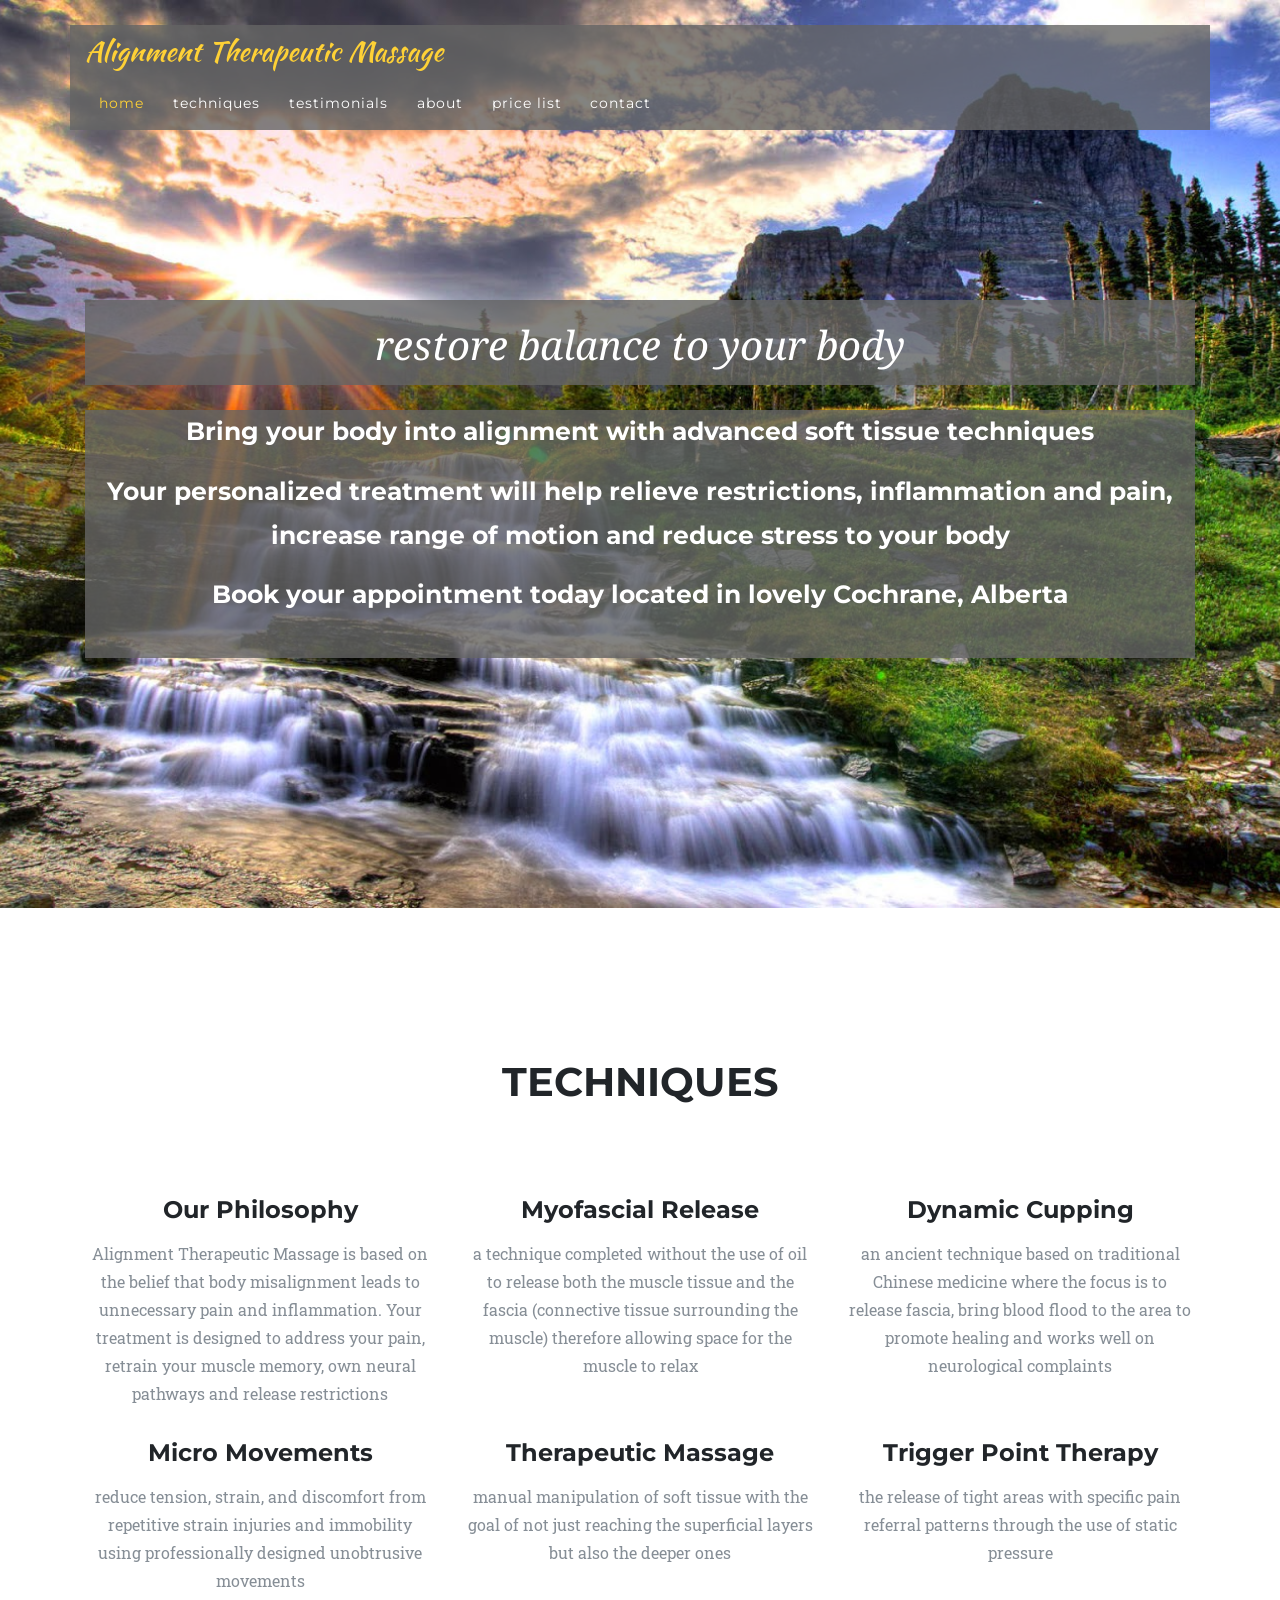
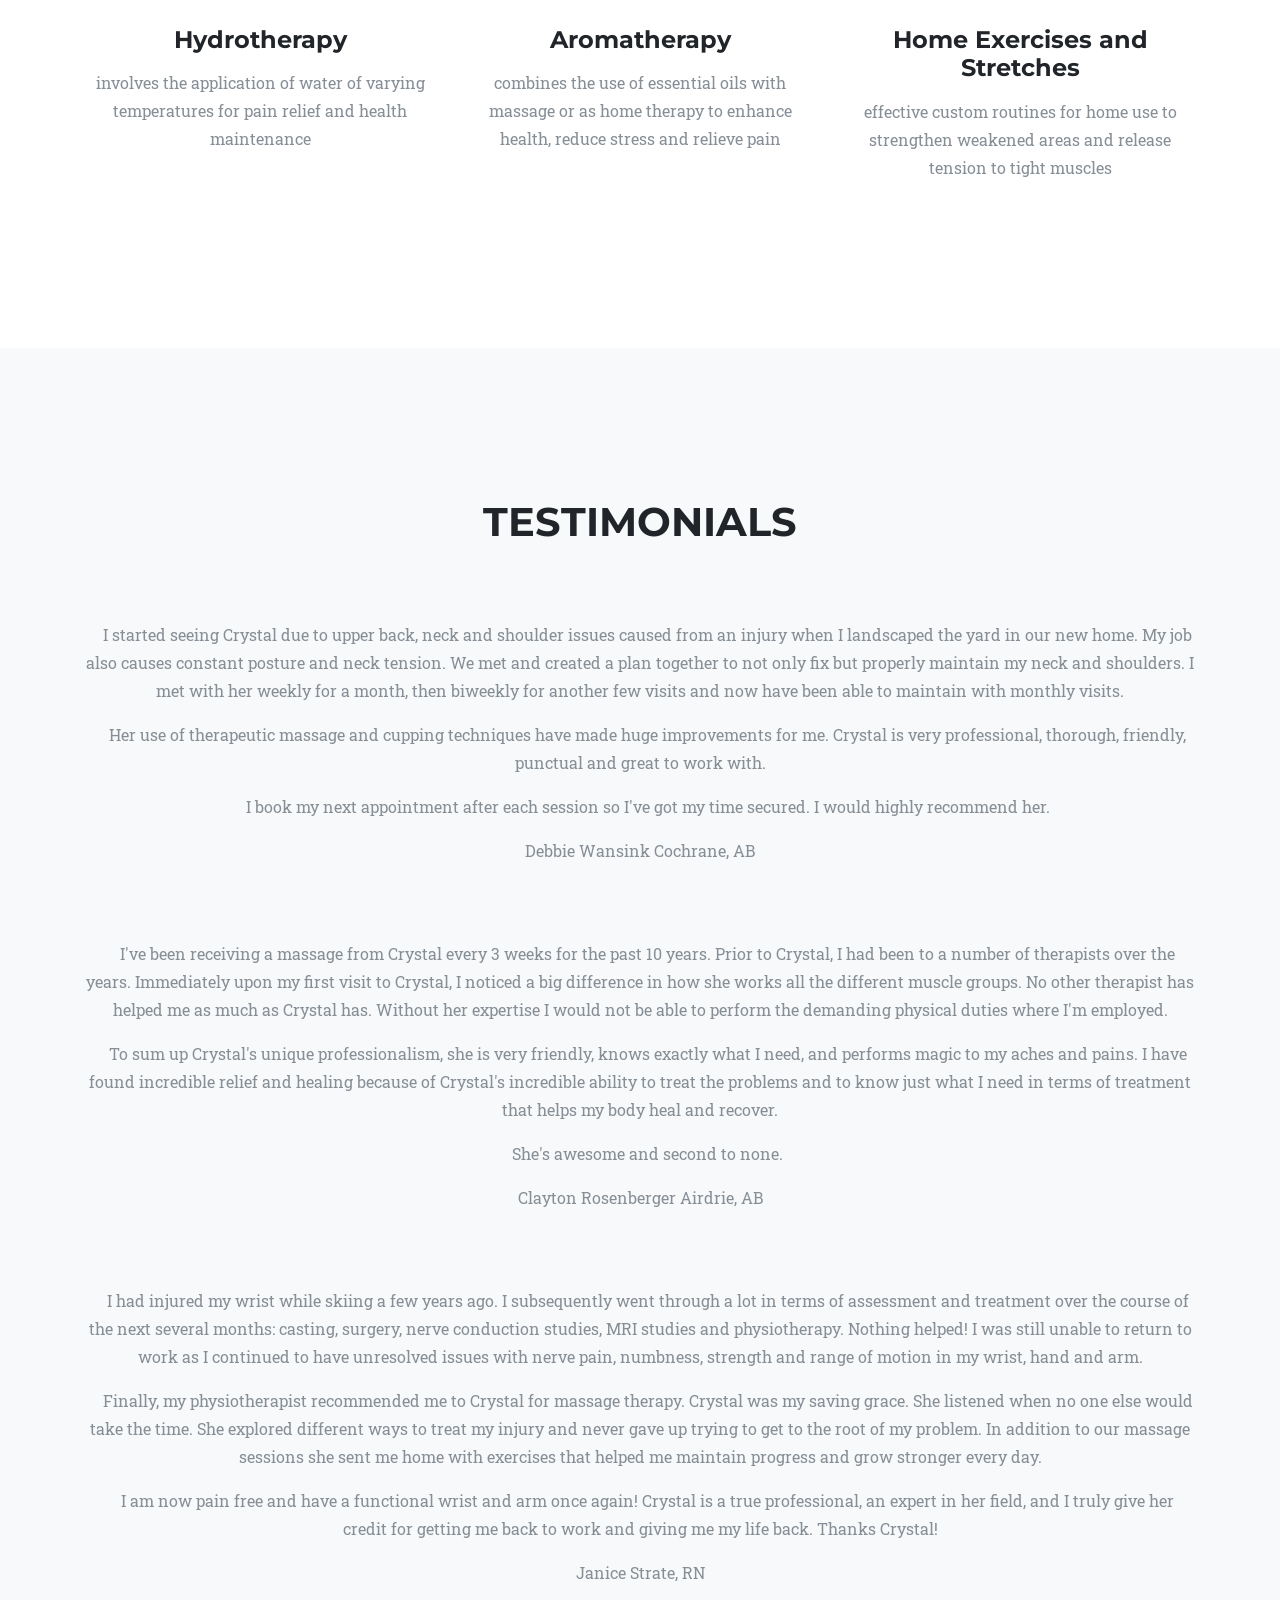
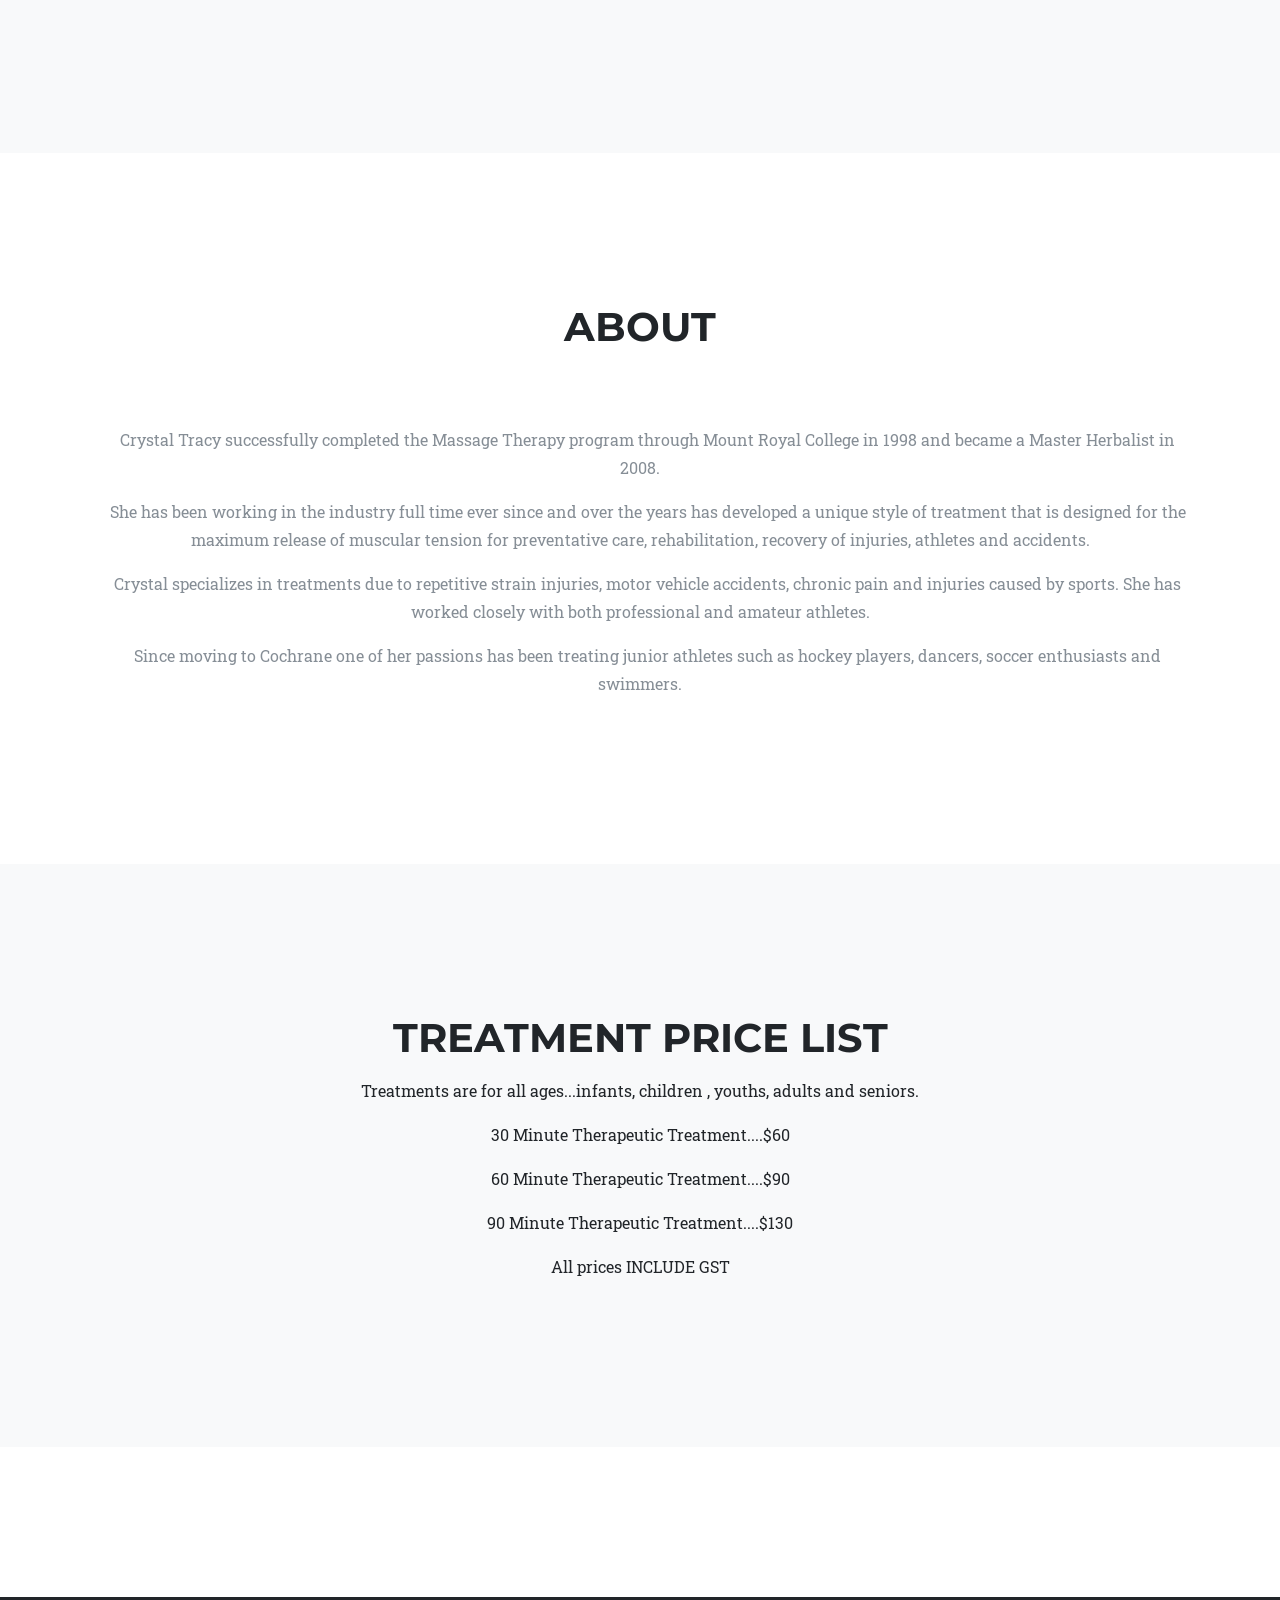
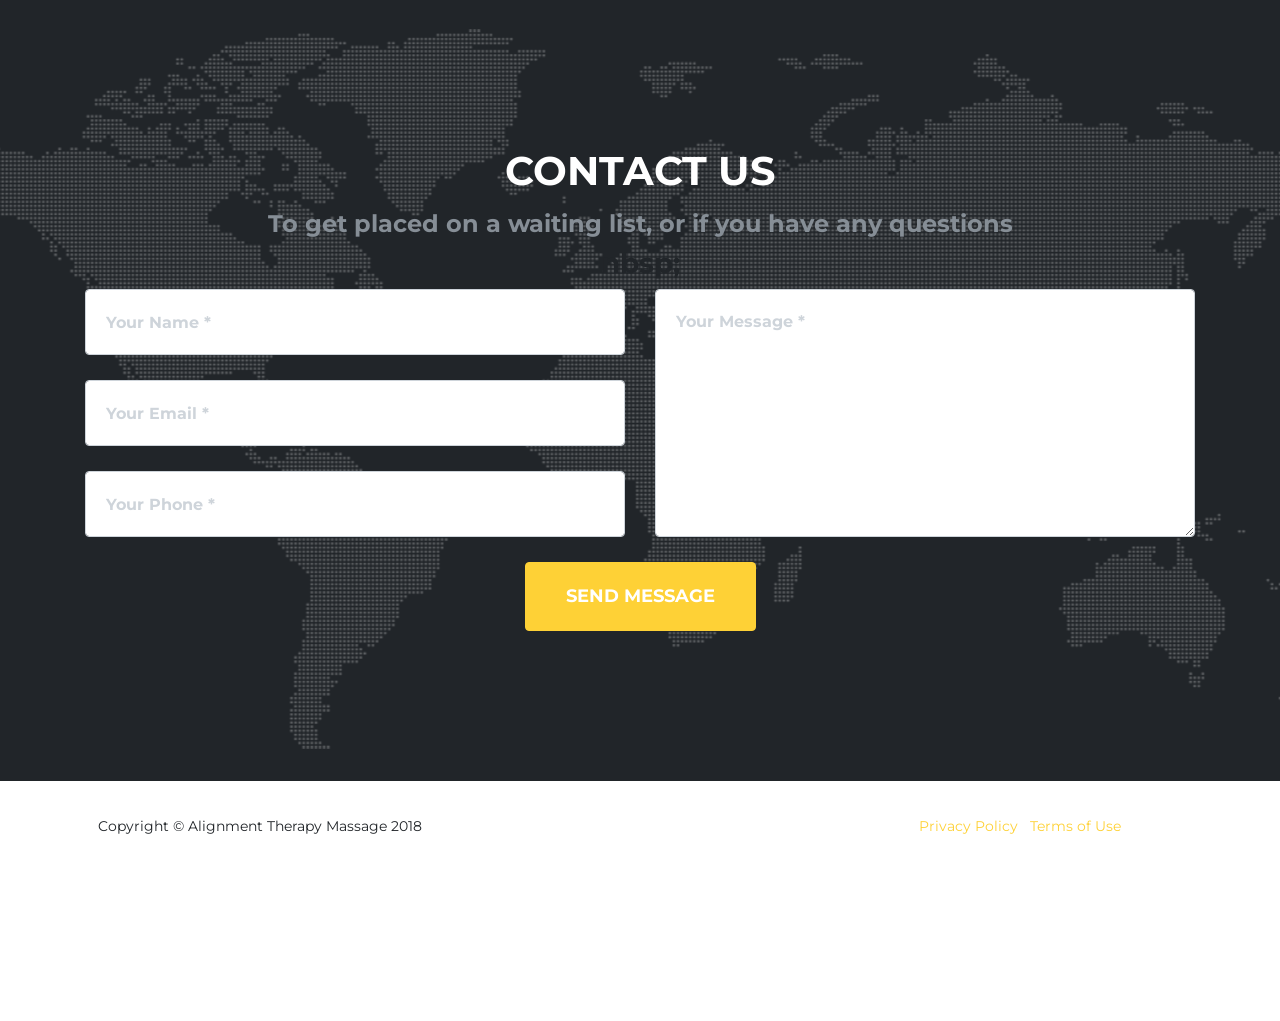
==== index.html @ 101c88b0 "First commit (again)" ====
<!DOCTYPE html>
<html lang="en">
<head><meta http-equiv="Content-Type" content="text/html; charset=us-ascii"><meta name="viewport" content="width=device-width, initial-scale=1, shrink-to-fit=no"><meta name="description" content=""><meta name="author" content="Sean Matthews">
	<title>Alignment Therapy</title>
	<!-- Bootstrap core CSS -->
	<link href="vendor/bootstrap/css/bootstrap.min.css" rel="stylesheet" /><!-- Custom fonts for this template -->
	<link href="vendor/font-awesome/css/font-awesome.min.css" rel="stylesheet" type="text/css" />
	<link href="https://fonts.googleapis.com/css?family=Montserrat:400,700" rel="stylesheet" type="text/css" />
	<link href="https://fonts.googleapis.com/css?family=Kaushan+Script" rel="stylesheet" type="text/css" />
	<link href="https://fonts.googleapis.com/css?family=Droid+Serif:400,700,400italic,700italic" rel="stylesheet" type="text/css" />
	<link href="https://fonts.googleapis.com/css?family=Roboto+Slab:400,100,300,700" rel="stylesheet" type="text/css" /><!-- Custom styles for this template -->
	<link href="css/agency.css" rel="stylesheet" />
</head>
<body id="page-top"><!-- Navigation -->
<nav class="navbar navbar-expand-lg navbar-dark fixed-top" id="mainNav">
<div class="container" style="background: rgba(100,100,100,.8);">
<div class="row">
<div class="col-lg-6 col-sm-12 text-left"><a class="navbar-brand js-scroll-trigger" href="#page-top">Alignment Therapeutic Massage</a><button aria-controls="navbarResponsive" aria-expanded="false" aria-label="Toggle navigation" class="navbar-toggler pull-right" data-target="#navbarResponsive" data-toggle="collapse" type="button"></button></div>

<div class="col-lg-6 col-sm-5 push-right">
 <!--<a class="btn btn-primary btn-l js-scroll-trigger" href="#services" style="margin-top:8px;">Book an Appointment</a>-->
 <script type="text/javascript">
 var host = (('https:' == document.location.protocol) ? 'https://' : 'http://');
 var params = "?size=big&color=black";
 document.write(unescape('%3Cscript src="' + host + 
  'alignmenttherapeuticmassage.clinicsense.com/book_widget/') + params +
  unescape('" type="text/javascript"%3E%3C/script/%3E'));
 </script>
</div>

<div class="col-lg-12 text-left">
<div class="collapse navbar-collapse" id="navbarResponsive">
<ul class="navbar-nav">
	<li class="nav-item"><a class="nav-link js-scroll-trigger" href="#page-top">home</a></li>
	<li class="nav-item"><a class="nav-link js-scroll-trigger" href="#techniques">techniques</a></li>
	<li class="nav-item"><a class="nav-link js-scroll-trigger" href="#testimonials">testimonials</a></li>
	<li class="nav-item"><a class="nav-link js-scroll-trigger" href="#about">about</a></li>
	<li class="nav-item"><a class="nav-link js-scroll-trigger" href="#prices">price list</a></li>
	<li class="nav-item"><a class="nav-link js-scroll-trigger" href="#contact">contact</a></li>
	<!-- <li class="nav-item">
                <a class="btn btn-primary btn-l js-scroll-trigger" href="#services" style="margin-top:8px;">Book an Appointment</a>
              </li> -->
</ul>
</div>
</div>
</div>
</div>
</nav>
<!-- Header -->

<header class="masthead">
<div class="container">
<div class="intro-text">
<div class="intro-lead-in" style="background: rgba(100,100,100,.8); padding-top: 25px; padding-bottom: 20px;">restore balance to your body</div>

<div class="intro-heading" style="background: rgba(100,100,100,.8); padding-bottom: 25px;">
<p>Bring your body into alignment with advanced soft tissue techniques</p>

<p>Your personalized treatment will help relieve restrictions, inflammation and pain, increase range of motion and reduce stress to your body</p>

<p>Book your appointment today located in lovely Cochrane, Alberta</p>
</div>
</div>
</div>
</header>
<!-- Services -->

<section id="techniques">
<div class="container">
<div class="row">
<div class="col-lg-12 text-center">
<h2 class="section-heading text-uppercase">Techniques</h2>

<h3 class="section-subheading text-muted"></h3>
</div>
</div>

<div class="row text-center">
<div class="col-md-4">
<h4 class="service-heading">Our Philosophy</h4>

<p class="text-muted service-body">Alignment Therapeutic Massage is based on the belief that body misalignment leads to unnecessary pain and inflammation. Your treatment is designed to address your pain, retrain your muscle memory, own neural pathways and release restrictions</p>
</div>

<div class="col-md-4">
<h4 class="service-heading">Myofascial Release</h4>

<p class="text-muted service-body">a technique completed without the use of oil to release both the muscle tissue and the fascia (connective tissue surrounding the muscle) therefore allowing space for the muscle to relax</p>
</div>

<div class="col-md-4">
<h4 class="service-heading">Dynamic Cupping</h4>

<p class="text-muted service-body">an ancient technique based on traditional Chinese medicine where the focus is to release fascia, bring blood flood to the area to promote healing and works well on neurological complaints</p>
</div>

<div class="col-md-4">
<h4 class="service-heading">Micro Movements</h4>

<p class="text-muted service-body">reduce tension, strain, and discomfort from repetitive strain injuries and immobility using professionally designed unobtrusive movements</p>
</div>

<div class="col-md-4">
<h4 class="service-heading">Therapeutic Massage</h4>

<p class="text-muted service-body">manual manipulation of soft tissue with the goal of not just reaching the superficial layers but also the deeper ones</p>
</div>

<div class="col-md-4">
<h4 class="service-heading">Trigger Point Therapy</h4>

<p class="text-muted service-body">the release of tight areas with specific pain referral patterns through the use of static pressure</p>
</div>

<div class="col-md-4">
<h4 class="service-heading">Hydrotherapy</h4>

<p class="text-muted service-body">involves the application of water of varying temperatures for pain relief and health maintenance</p>
</div>

<div class="col-md-4">
<h4 class="service-heading">Aromatherapy</h4>

<p class="text-muted service-body">combines the use of essential oils with massage or as home therapy to enhance health, reduce stress and relieve pain</p>
</div>

<div class="col-md-4">
<h4 class="service-heading">Home Exercises and Stretches</h4>

<p class="text-muted service-body">effective custom routines for home use to strengthen weakened areas and release tension to tight muscles</p>
</div>
</div>
</div>
</section>
<!-- Testimonial -->

<section class="bg-light" id="testimonials">
<div class="container">
<div class="row">
<div class="col-lg-12 text-center">
<h2 class="section-heading text-uppercase">Testimonials</h2>

<h3 class="section-subheading text-muted text-left"></h3>

<p class="text-muted" style="text-indent: 15px;">I started seeing Crystal due to upper back, neck and shoulder issues caused from an injury when I landscaped the yard in our new home. My job also causes constant posture and neck tension. We met and created a plan together to not only fix but properly maintain my neck and shoulders. I met with her weekly for a month, then biweekly for another few visits and now have been able to maintain with monthly visits.</p>

<p class="text-muted" style="text-indent: 15px;">Her use of therapeutic massage and cupping techniques have made huge improvements for me. Crystal is very professional, thorough, friendly, punctual and great to work with.</p>

<p class="text-muted" style="text-indent: 15px;">I book my next appointment after each session so I&#39;ve got my time secured. I would highly recommend her.</p>

<p class="text-muted">Debbie Wansink Cochrane, AB</p>

<h3 class="section-subheading text-muted text-left"></h3>

<p class="text-muted" style="text-indent: 15px;">I&#39;ve been receiving a massage from Crystal every 3 weeks for the past 10 years. Prior to Crystal, I had been to a number of therapists over the years. Immediately upon my first visit to Crystal, I noticed a big difference in how she works all the different muscle groups. No other therapist has helped me as much as Crystal has. Without her expertise I would not be able to perform the demanding physical duties where I&#39;m employed.</p>

<p class="text-muted" style="text-indent: 15px;">To sum up Crystal&#39;s unique professionalism, she is very friendly, knows exactly what I need, and performs magic to my aches and pains. I have found incredible relief and healing because of Crystal&#39;s incredible ability to treat the problems and to know just what I need in terms of treatment that helps my body heal and recover.</p>

<p class="text-muted" style="text-indent: 15px;">She&#39;s awesome and second to none.</p>

<p class="text-muted">Clayton Rosenberger Airdrie, AB</p>

<h3 class="section-subheading text-muted text-left"></h3>

<p class="text-muted" style="text-indent: 15px;">I had injured my wrist while skiing a few years ago. I subsequently went through a lot in terms of assessment and treatment over the course of the next several months: casting, surgery, nerve conduction studies, MRI studies and physiotherapy. Nothing helped! I was still unable to return to work as I continued to have unresolved issues with nerve pain, numbness, strength and range of motion in my wrist, hand and arm.</p>

<p class="text-muted" style="text-indent: 15px;">Finally, my physiotherapist recommended me to Crystal for massage therapy. Crystal was my saving grace. She listened when no one else would take the time. She explored different ways to treat my injury and never gave up trying to get to the root of my problem. In addition to our massage sessions she sent me home with exercises that helped me maintain progress and grow stronger every day.</p>

<p class="text-muted" style="text-indent: 15px;">I am now pain free and have a functional wrist and arm once again! Crystal is a true professional, an expert in her field, and I truly give her credit for getting me back to work and giving me my life back. Thanks Crystal!</p>

<p class="text-muted">Janice Strate, RN</p>
</div>
</div>
<!-- <div class="row">
        <div class="col-md-4 col-sm-6 portfolio-item">
          <a class="portfolio-link" data-toggle="modal" href="#portfolioModal1">
            <div class="portfolio-hover">
              <div class="portfolio-hover-content">
                <i class="fa fa-plus fa-3x"></i>
              </div>
            </div>
            <img class="img-fluid" src="img/portfolio/01-thumbnail.jpg" alt="">
          </a>
          <div class="portfolio-caption">
            <h4>Threads</h4>
            <p class="text-muted">Illustration</p>
          </div>
        </div>
      </div> --></div>
</section>
<!-- About -->

<section id="about">
<div class="container">
<div class="row">
<div class="col-lg-12 text-center">
<h2 class="section-heading text-uppercase">About</h2>

<h3 class="section-subheading text-muted text-left"></h3>

<p class="text-muted" style="text-indent: 15px;">Crystal Tracy successfully completed the Massage Therapy program through Mount Royal College in 1998 and became a Master Herbalist in 2008.</p>

<p class="text-muted" style="text-indent: 15px;">She has been working in the industry full time ever since and over the years has developed a unique style of treatment that is designed for the maximum release of muscular tension for preventative care, rehabilitation, recovery of injuries, athletes and accidents.</p>

<p class="text-muted" style="text-indent: 15px;">Crystal specializes in treatments due to repetitive strain injuries, motor vehicle accidents, chronic pain and injuries caused by sports. She has worked closely with both professional and amateur athletes.</p>

<p class="text-muted" style="text-indent: 15px;">Since moving to Cochrane one of her passions has been treating junior athletes such as hockey players, dancers, soccer enthusiasts and swimmers.</p>
</div>
</div>
</div>
</section>
<!-- Prices -->

<section class="bg-light" id="prices">
<div class="container">
<div class="row">
<div class="col-lg-12 text-center">
<h2 class="section-heading text-uppercase">Treatment Price List</h2>

<h4 class="section-subheading"></h4>

<p>Treatments are for all ages...infants, children , youths, adults and seniors.</p>

<h3 class="section-subheading text-muted" style="padding-bottom: 0; margin-bottom: 0;"></h3>

<p>30 Minute Therapeutic Treatment....$60</p>

<p>60 Minute Therapeutic Treatment....$90</p>

<p>90 Minute Therapeutic Treatment....$130</p>

<p>All prices INCLUDE GST</p>
</div>
</div>
</div>
</section>
<!-- create a little whitespace -->

<section><!-- Contact -->
<section id="contact">
<div class="container">
<div class="row">
<div class="col-lg-12 text-center">
<h2 class="section-heading text-uppercase">Contact Us</h2>

<h4 class="section-subheading text-muted">To get placed on a waiting list, or if you have any questions</h4>

<h3>nbsp;</h3>
</div>
</div>

<div class="row">
<div class="col-lg-12">
<form id="contactForm" name="sentMessage" novalidate="">
<div class="row">
<div class="col-md-6">
<div class="form-group"><input class="form-control" data-validation-required-message="Please enter your name." id="name" placeholder="Your Name *" required="" type="text" />
<p class="help-block text-danger"></p>
</div>

<div class="form-group"><input class="form-control" data-validation-required-message="Please enter your email address." id="email" placeholder="Your Email *" required="" type="email" />
<p class="help-block text-danger"></p>
</div>

<div class="form-group"><input class="form-control" data-validation-required-message="Please enter your phone number." id="phone" placeholder="Your Phone *" required="" type="tel" />
<p class="help-block text-danger"></p>
</div>
</div>

<div class="col-md-6">
<div class="form-group"><textarea class="form-control" data-validation-required-message="Please enter a message." id="message" placeholder="Your Message *" required=""></textarea>

<p class="help-block text-danger"></p>
</div>
</div>

<div class="clearfix"></div>

<div class="col-lg-12 text-center">
<div id="success"></div>
<button class="btn btn-primary btn-xl text-uppercase" id="sendMessageButton" type="submit">Send Message</button></div>
</div>
</form>
</div>
</div>
</div>
</section>
<!-- Footer -->

<footer>
<div class="container">
<div class="row">
<div class="col-md-4"><span class="copyright">Copyright &copy; Alignment Therapy Massage 2018</span></div>

<div class="col-md-4">
<ul class="list-inline social-buttons">
	<li class="list-inline-item"></li>
	<li class="list-inline-item"></li>
	<li class="list-inline-item"></li>
</ul>
</div>

<div class="col-md-4">
<ul class="list-inline quicklinks">
	<li class="list-inline-item"><a href="#">Privacy Policy</a></li>
	<li class="list-inline-item"><a href="#">Terms of Use</a></li>
</ul>
</div>
</div>
</div>
</footer>
<!-- Bootstrap core JavaScript --><script src="vendor/jquery/jquery.min.js"></script><script src="vendor/bootstrap/js/bootstrap.bundle.min.js"></script><!-- Plugin JavaScript --><script src="vendor/jquery-easing/jquery.easing.min.js"></script><!-- Contact form JavaScript --><script src="js/jqBootstrapValidation.js"></script><script src="js/contact_me.js"></script><!-- Custom scripts for this template --><script src="js/agency.min.js"></script></section>
</body>
</html>
---- css/agency.css ----
/*!
 * Start Bootstrap - Agency v4.0.0-beta.2 (https://startbootstrap.com/template-overviews/agency)
 * Copyright 2013-2018 Start Bootstrap
 * Licensed under MIT (https://github.com/BlackrockDigital/startbootstrap-agency/blob/master/LICENSE)
 */
body {
  overflow-x: hidden;
  font-family: 'Roboto Slab', 'Helvetica Neue', Helvetica, Arial, sans-serif; }

p {
  line-height: 1.75; }

a {
  color: #fed136; }
  a:hover {
    color: #fec503; }

.text-primary {
  color: #fed136 !important; }

h1,
h2,
h3,
h4,
h5,
h6 {
  font-weight: 700;
  font-family: 'Montserrat', 'Helvetica Neue', Helvetica, Arial, sans-serif; }

section {
  padding: 100px 0; }
  section h2.section-heading {
    font-size: 40px;
    margin-top: 0;
    margin-bottom: 15px; }
  section h3.section-subheading {
    font-size: 16px;
    font-weight: 400;
    font-style: italic;
    margin-bottom: 75px;
    text-transform: none;
    font-family: 'Droid Serif', 'Helvetica Neue', Helvetica, Arial, sans-serif; }

@media (min-width: 768px) {
  section {
    padding: 150px 0; } }

.btn {
  font-family: 'Montserrat', 'Helvetica Neue', Helvetica, Arial, sans-serif;
  font-weight: 700; }

.btn-xl {
  font-size: 18px;
  padding: 20px 40px; }

.btn-primary {
  background-color: #fed136;
  border-color: #fed136; }
  .btn-primary:active, .btn-primary:focus, .btn-primary:hover {
    background-color: #fec810 !important;
    border-color: #fec810 !important;
    color: white; }
  .btn-primary:active, .btn-primary:focus {
    box-shadow: 0 0 0 0.2rem rgba(254, 209, 55, 0.5) !important; }

::-moz-selection {
  background: #fed136;
  text-shadow: none; }

::selection {
  background: #fed136;
  text-shadow: none; }

img::selection {
  background: transparent; }

img::-moz-selection {
  background: transparent; }

body {
  -webkit-tap-highlight-color: #fed136; }

#mainNav {
  background-color: #212529; }
  #mainNav .navbar-toggler {
    font-size: 12px;
    right: 0;
    padding: 13px;
    text-transform: uppercase;
    color: white;
    border: 0;
    background-color: #fed136;
    font-family: 'Montserrat', 'Helvetica Neue', Helvetica, Arial, sans-serif; }
  #mainNav .navbar-brand {
    color: #fed136;
    font-family: 'Kaushan Script', 'Helvetica Neue', Helvetica, Arial, cursive; }
    #mainNav .navbar-brand.active, #mainNav .navbar-brand:active, #mainNav .navbar-brand:focus, #mainNav .navbar-brand:hover {
      color: #fec503; }
  #mainNav .navbar-nav .nav-item .nav-link {
    font-size: 90%;
    font-weight: 400;
    padding: 0.75em 0;
    letter-spacing: 1px;
    color: white;
    font-family: 'Montserrat', 'Helvetica Neue', Helvetica, Arial, sans-serif; }
    #mainNav .navbar-nav .nav-item .nav-link.active, #mainNav .navbar-nav .nav-item .nav-link:hover {
      color: #fed136; }

@media (min-width: 992px) {
  #mainNav {
    padding-top: 25px;
    padding-bottom: 25px;
    -webkit-transition: padding-top 0.3s, padding-bottom 0.3s;
    -moz-transition: padding-top 0.3s, padding-bottom 0.3s;
    transition: padding-top 0.3s, padding-bottom 0.3s;
    border: none;
    background-color: transparent; }
    #mainNav .navbar-brand {
      font-size: 1.75em;
      -webkit-transition: all 0.3s;
      -moz-transition: all 0.3s;
      transition: all 0.3s; }
    #mainNav .navbar-nav .nav-item .nav-link {
      padding: 1.1em 1em !important; }
    #mainNav.navbar-shrink {
      padding-top: 0;
      padding-bottom: 0;
      background-color: #212529; }
      #mainNav.navbar-shrink .navbar-brand {
        font-size: 1.25em;
        padding: 12px 0; } }

header.masthead {
  text-align: center;
  color: white;
  background-image: url("../img/header-bg.jpg");
  background-repeat: no-repeat;
  background-attachment: scroll;
  background-position: center center;
  -webkit-background-size: cover;
  -moz-background-size: cover;
  -o-background-size: cover;
  background-size: cover; }
  header.masthead .intro-text {
    padding-top: 150px;
    padding-bottom: 100px; }
    header.masthead .intro-text .intro-lead-in {
      font-size: 30px;
      font-style: italic;
      line-height: 30px;
      margin-bottom: 25px;
      font-family: 'Droid Serif', 'Helvetica Neue', Helvetica, Arial, sans-serif; }
    header.masthead .intro-text .intro-heading {
      font-size: 25px;
      font-weight: 700;
      line-height: 25px;
      margin-bottom: 25px;
      font-family: 'Montserrat', 'Helvetica Neue', Helvetica, Arial, sans-serif; }

@media (min-width: 768px) {
  header.masthead .intro-text {
    padding-top: 300px;
    padding-bottom: 200px; }
    header.masthead .intro-text .intro-lead-in {
      font-size: 40px;
      font-style: italic;
      line-height: 40px;
      margin-bottom: 25px;
      font-family: 'Droid Serif', 'Helvetica Neue', Helvetica, Arial, sans-serif; }
    header.masthead .intro-text .intro-heading {
      font-size: 25px;
      font-weight: 700;
      line-height: 25px;
      margin-bottom: 50px;
      font-family: 'Montserrat', 'Helvetica Neue', Helvetica, Arial, sans-serif; } }

.service-heading {
  margin: 15px 0;
  text-transform: none; }

#portfolio .portfolio-item {
  right: 0;
  margin: 0 0 15px; }
  #portfolio .portfolio-item .portfolio-link {
    position: relative;
    display: block;
    max-width: 400px;
    margin: 0 auto;
    cursor: pointer; }
    #portfolio .portfolio-item .portfolio-link .portfolio-hover {
      position: absolute;
      width: 100%;
      height: 100%;
      -webkit-transition: all ease 0.5s;
      -moz-transition: all ease 0.5s;
      transition: all ease 0.5s;
      opacity: 0;
      background: rgba(254, 209, 54, 0.9); }
      #portfolio .portfolio-item .portfolio-link .portfolio-hover:hover {
        opacity: 1; }
      #portfolio .portfolio-item .portfolio-link .portfolio-hover .portfolio-hover-content {
        font-size: 20px;
        position: absolute;
        top: 50%;
        width: 100%;
        height: 20px;
        margin-top: -12px;
        text-align: center;
        color: white; }
        #portfolio .portfolio-item .portfolio-link .portfolio-hover .portfolio-hover-content i {
          margin-top: -12px; }
        #portfolio .portfolio-item .portfolio-link .portfolio-hover .portfolio-hover-content h3,
        #portfolio .portfolio-item .portfolio-link .portfolio-hover .portfolio-hover-content h4 {
          margin: 0; }
  #portfolio .portfolio-item .portfolio-caption {
    max-width: 400px;
    margin: 0 auto;
    padding: 25px;
    text-align: center;
    background-color: #fff; }
    #portfolio .portfolio-item .portfolio-caption h4 {
      margin: 0;
      text-transform: none; }
    #portfolio .portfolio-item .portfolio-caption p {
      font-size: 16px;
      font-style: italic;
      margin: 0;
      font-family: 'Droid Serif', 'Helvetica Neue', Helvetica, Arial, sans-serif; }

#portfolio * {
  z-index: 2; }

@media (min-width: 767px) {
  #portfolio .portfolio-item {
    margin: 0 0 30px; } }

.portfolio-modal {
  padding-right: 0px !important; }
  .portfolio-modal .modal-dialog {
    margin: 1rem;
    max-width: 100vw; }
  .portfolio-modal .modal-content {
    padding: 100px 0;
    text-align: center; }
    .portfolio-modal .modal-content h2 {
      font-size: 3em;
      margin-bottom: 15px; }
    .portfolio-modal .modal-content p {
      margin-bottom: 30px; }
    .portfolio-modal .modal-content p.item-intro {
      font-size: 16px;
      font-style: italic;
      margin: 20px 0 30px;
      font-family: 'Droid Serif', 'Helvetica Neue', Helvetica, Arial, sans-serif; }
    .portfolio-modal .modal-content ul.list-inline {
      margin-top: 0;
      margin-bottom: 30px; }
    .portfolio-modal .modal-content img {
      margin-bottom: 30px; }
    .portfolio-modal .modal-content button {
      cursor: pointer; }
  .portfolio-modal .close-modal {
    position: absolute;
    top: 25px;
    right: 25px;
    width: 75px;
    height: 75px;
    cursor: pointer;
    background-color: transparent; }
    .portfolio-modal .close-modal:hover {
      opacity: 0.3; }
    .portfolio-modal .close-modal .lr {
      /* Safari and Chrome */
      z-index: 1051;
      width: 1px;
      height: 75px;
      margin-left: 35px;
      /* IE 9 */
      -webkit-transform: rotate(45deg);
      -ms-transform: rotate(45deg);
      transform: rotate(45deg);
      background-color: #212529; }
      .portfolio-modal .close-modal .lr .rl {
        /* Safari and Chrome */
        z-index: 1052;
        width: 1px;
        height: 75px;
        /* IE 9 */
        -webkit-transform: rotate(90deg);
        -ms-transform: rotate(90deg);
        transform: rotate(90deg);
        background-color: #212529; }

.timeline {
  position: relative;
  padding: 0;
  list-style: none; }
  .timeline:before {
    position: absolute;
    top: 0;
    bottom: 0;
    left: 40px;
    width: 2px;
    margin-left: -1.5px;
    content: '';
    background-color: #e9ecef; }
  .timeline > li {
    position: relative;
    min-height: 50px;
    margin-bottom: 50px; }
    .timeline > li:after, .timeline > li:before {
      display: table;
      content: ' '; }
    .timeline > li:after {
      clear: both; }
    .timeline > li .timeline-panel {
      position: relative;
      float: right;
      width: 100%;
      padding: 0 20px 0 100px;
      text-align: left; }
      .timeline > li .timeline-panel:before {
        right: auto;
        left: -15px;
        border-right-width: 15px;
        border-left-width: 0; }
      .timeline > li .timeline-panel:after {
        right: auto;
        left: -14px;
        border-right-width: 14px;
        border-left-width: 0; }
    .timeline > li .timeline-image {
      position: absolute;
      z-index: 100;
      left: 0;
      width: 80px;
      height: 80px;
      margin-left: 0;
      text-align: center;
      color: white;
      border: 7px solid #e9ecef;
      border-radius: 100%;
      background-color: #fed136; }
      .timeline > li .timeline-image h4 {
        font-size: 10px;
        line-height: 14px;
        margin-top: 12px; }
    .timeline > li.timeline-inverted > .timeline-panel {
      float: right;
      padding: 0 20px 0 100px;
      text-align: left; }
      .timeline > li.timeline-inverted > .timeline-panel:before {
        right: auto;
        left: -15px;
        border-right-width: 15px;
        border-left-width: 0; }
      .timeline > li.timeline-inverted > .timeline-panel:after {
        right: auto;
        left: -14px;
        border-right-width: 14px;
        border-left-width: 0; }
    .timeline > li:last-child {
      margin-bottom: 0; }
  .timeline .timeline-heading h4 {
    margin-top: 0;
    color: inherit; }
    .timeline .timeline-heading h4.subheading {
      text-transform: none; }
  .timeline .timeline-body > ul,
  .timeline .timeline-body > p {
    margin-bottom: 0; }

@media (min-width: 768px) {
  .timeline:before {
    left: 50%; }
  .timeline > li {
    min-height: 100px;
    margin-bottom: 100px; }
    .timeline > li .timeline-panel {
      float: left;
      width: 41%;
      padding: 0 20px 20px 30px;
      text-align: right; }
    .timeline > li .timeline-image {
      left: 50%;
      width: 100px;
      height: 100px;
      margin-left: -50px; }
      .timeline > li .timeline-image h4 {
        font-size: 13px;
        line-height: 18px;
        margin-top: 16px; }
    .timeline > li.timeline-inverted > .timeline-panel {
      float: right;
      padding: 0 30px 20px 20px;
      text-align: left; } }

@media (min-width: 992px) {
  .timeline > li {
    min-height: 150px; }
    .timeline > li .timeline-panel {
      padding: 0 20px 20px; }
    .timeline > li .timeline-image {
      width: 150px;
      height: 150px;
      margin-left: -75px; }
      .timeline > li .timeline-image h4 {
        font-size: 18px;
        line-height: 26px;
        margin-top: 30px; }
    .timeline > li.timeline-inverted > .timeline-panel {
      padding: 0 20px 20px; } }

@media (min-width: 1200px) {
  .timeline > li {
    min-height: 170px; }
    .timeline > li .timeline-panel {
      padding: 0 20px 20px 100px; }
    .timeline > li .timeline-image {
      width: 170px;
      height: 170px;
      margin-left: -85px; }
      .timeline > li .timeline-image h4 {
        margin-top: 40px; }
    .timeline > li.timeline-inverted > .timeline-panel {
      padding: 0 100px 20px 20px; } }

.team-member {
  margin-bottom: 50px;
  text-align: center; }
  .team-member img {
    width: 225px;
    height: 225px;
    border: 7px solid #fff; }
  .team-member h4 {
    margin-top: 25px;
    margin-bottom: 0;
    text-transform: none; }
  .team-member p {
    margin-top: 0; }

section#contact {
  background-color: #212529;
  background-image: url("../img/map-image.png");
  background-repeat: no-repeat;
  background-position: center; }
  section#contact .section-heading {
    color: #fff; }
  section#contact .form-group {
    margin-bottom: 25px; }
    section#contact .form-group input,
    section#contact .form-group textarea {
      padding: 20px; }
    section#contact .form-group input.form-control {
      height: auto; }
    section#contact .form-group textarea.form-control {
      height: 248px; }
  section#contact .form-control:focus {
    border-color: #fed136;
    box-shadow: none; }
  section#contact ::-webkit-input-placeholder {
    font-weight: 700;
    color: #ced4da;
    font-family: 'Montserrat', 'Helvetica Neue', Helvetica, Arial, sans-serif; }
  section#contact :-moz-placeholder {
    font-weight: 700;
    color: #ced4da;
    /* Firefox 18- */
    font-family: 'Montserrat', 'Helvetica Neue', Helvetica, Arial, sans-serif; }
  section#contact ::-moz-placeholder {
    font-weight: 700;
    color: #ced4da;
    /* Firefox 19+ */
    font-family: 'Montserrat', 'Helvetica Neue', Helvetica, Arial, sans-serif; }
  section#contact :-ms-input-placeholder {
    font-weight: 700;
    color: #ced4da;
    font-family: 'Montserrat', 'Helvetica Neue', Helvetica, Arial, sans-serif; }

footer {
  padding: 25px 0;
  text-align: center; }
  footer span.copyright {
    font-size: 90%;
    line-height: 40px;
    text-transform: none;
    font-family: 'Montserrat', 'Helvetica Neue', Helvetica, Arial, sans-serif; }
  footer ul.quicklinks {
    font-size: 90%;
    line-height: 40px;
    margin-bottom: 0;
    text-transform: none;
    font-family: 'Montserrat', 'Helvetica Neue', Helvetica, Arial, sans-serif; }

ul.social-buttons {
  margin-bottom: 0; }
  ul.social-buttons li a {
    font-size: 20px;
    line-height: 40px;
    display: block;
    width: 40px;
    height: 40px;
    -webkit-transition: all 0.3s;
    -moz-transition: all 0.3s;
    transition: all 0.3s;
    color: white;
    border-radius: 100%;
    outline: none;
    background-color: #212529; }
    ul.social-buttons li a:active, ul.social-buttons li a:focus, ul.social-buttons li a:hover {
      background-color: #fed136; }
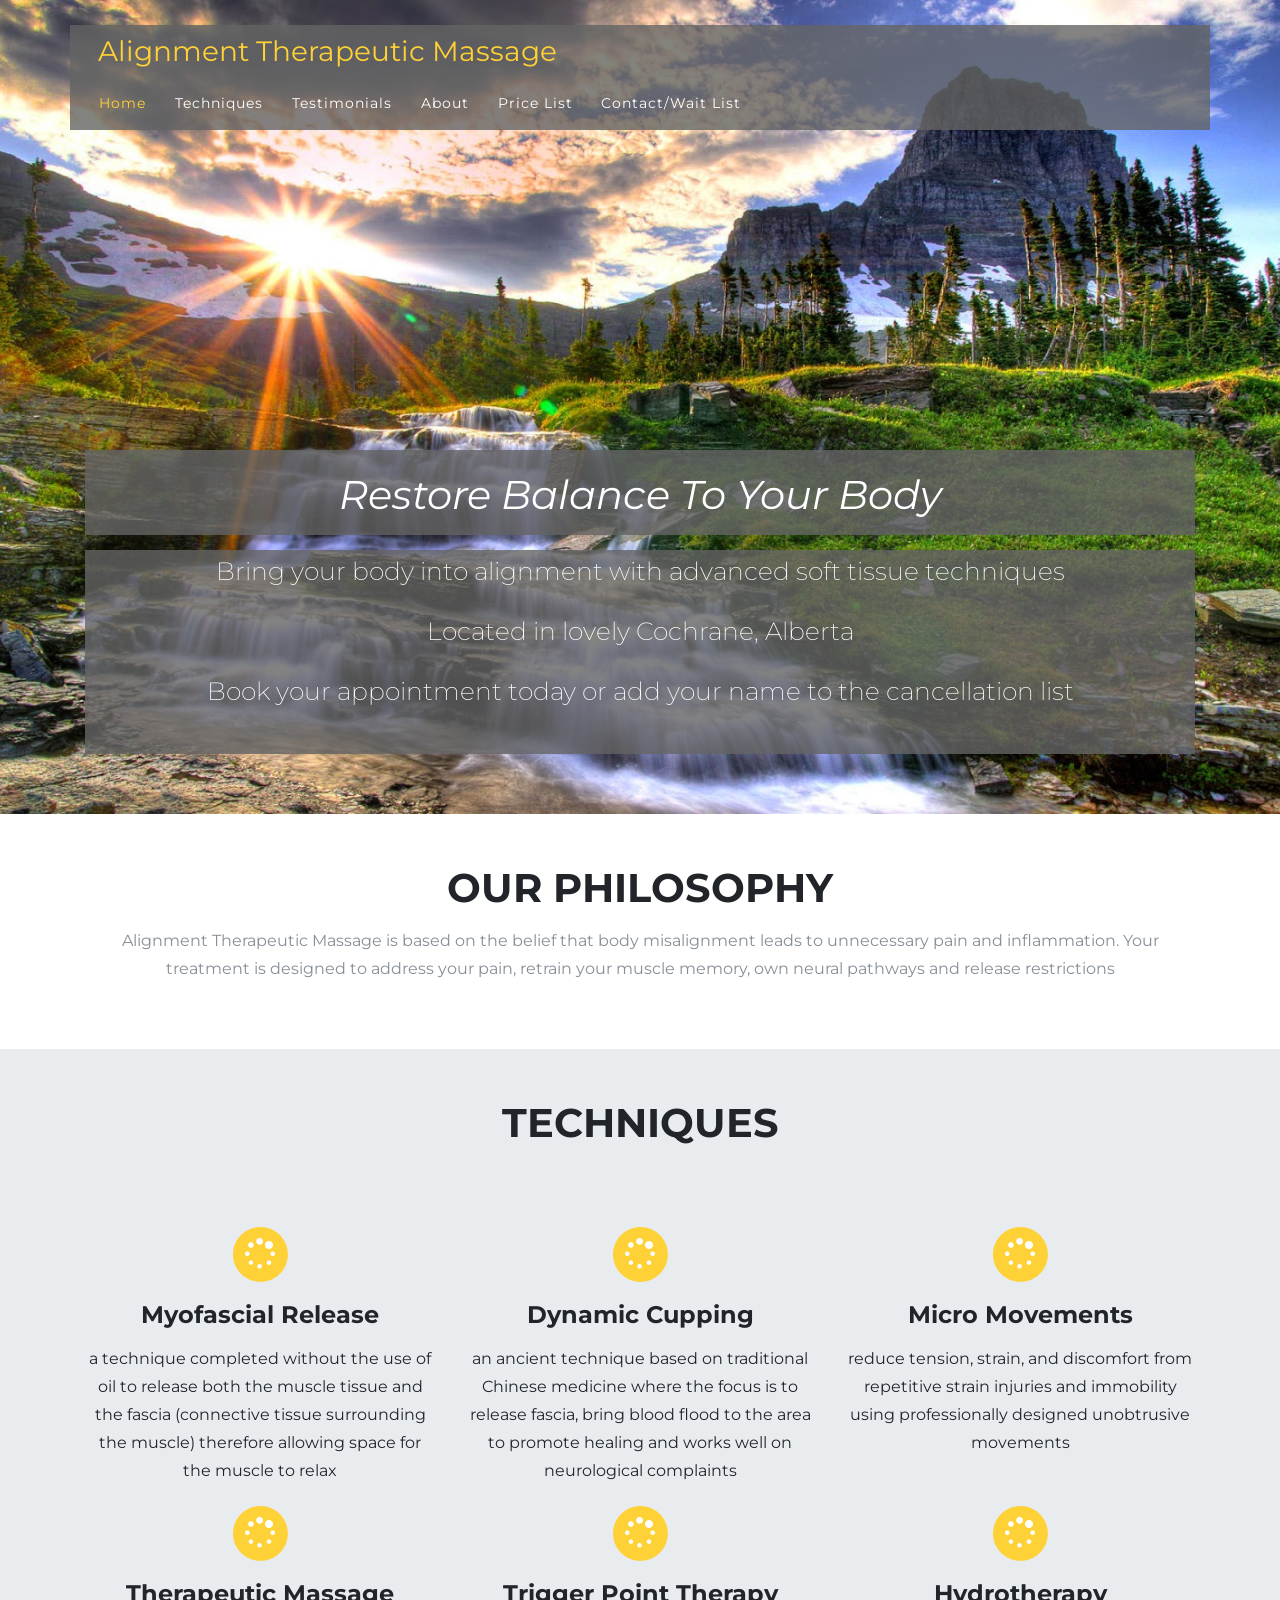
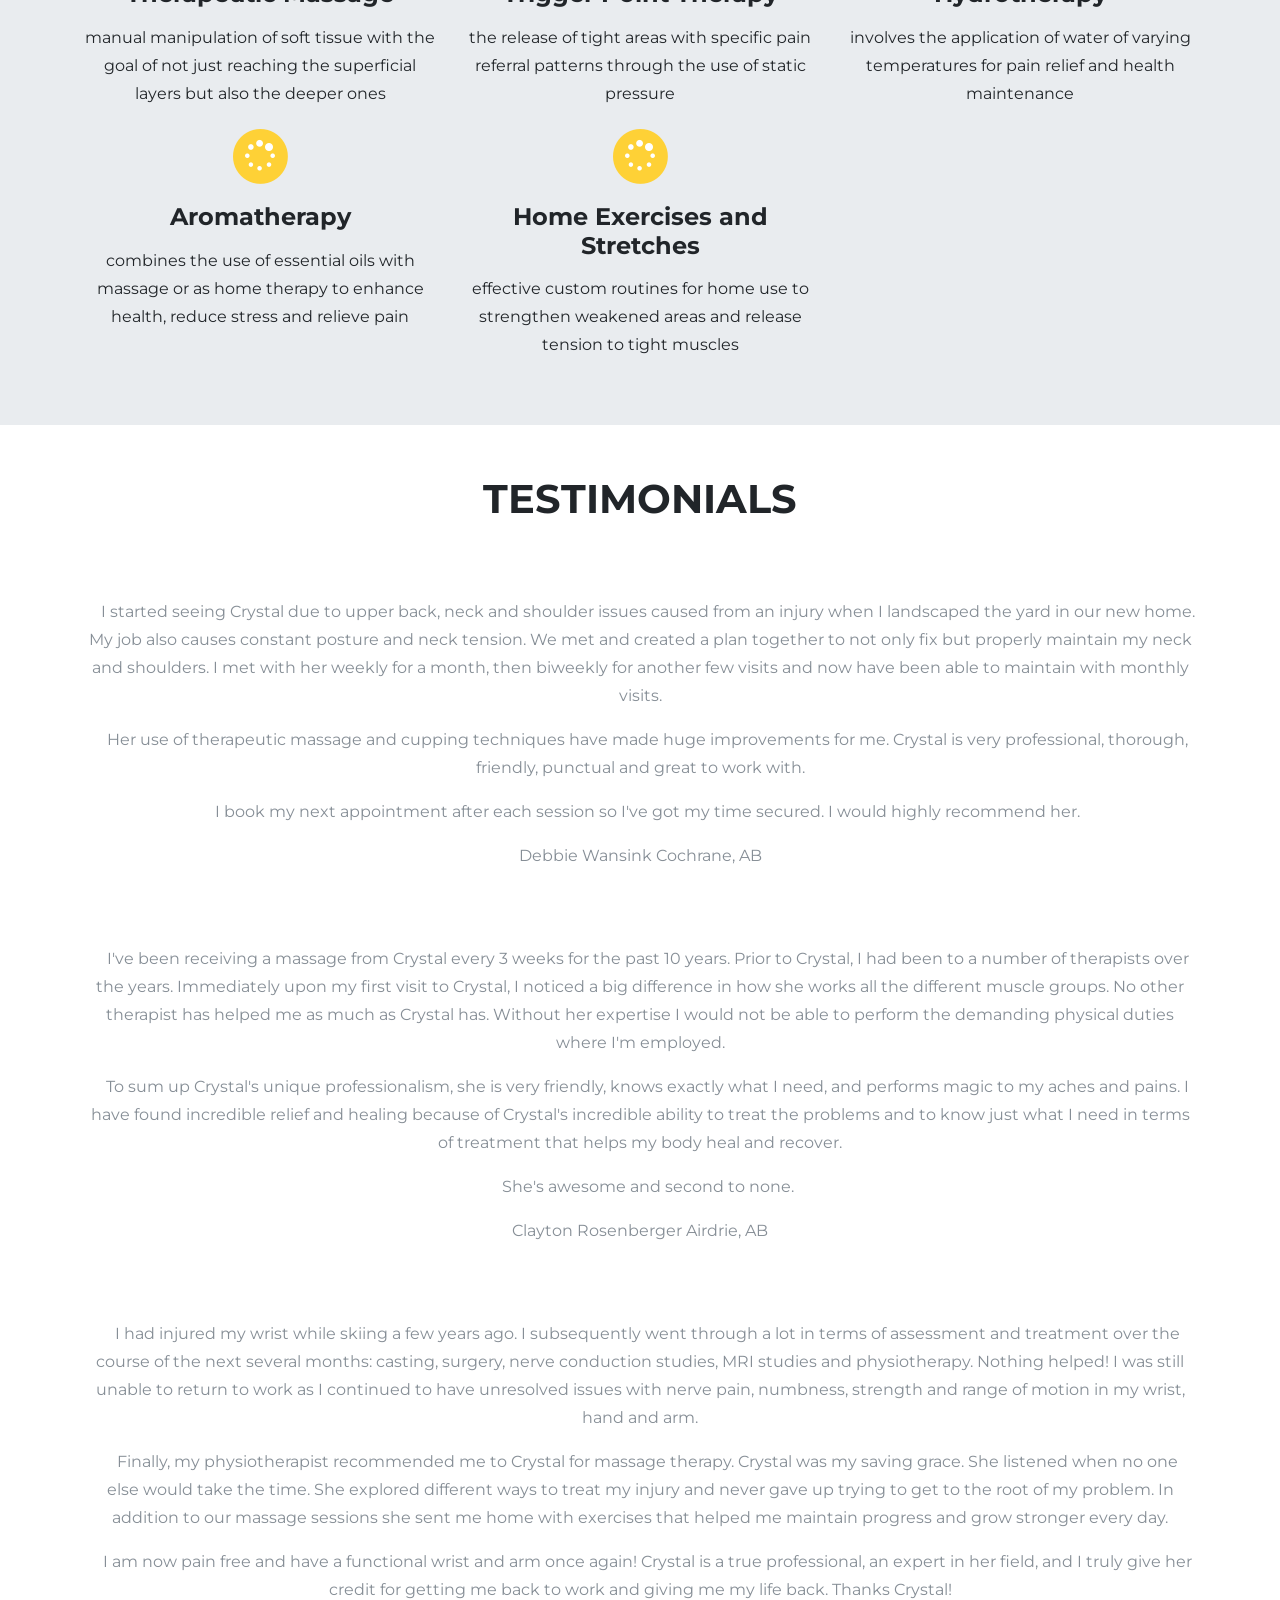
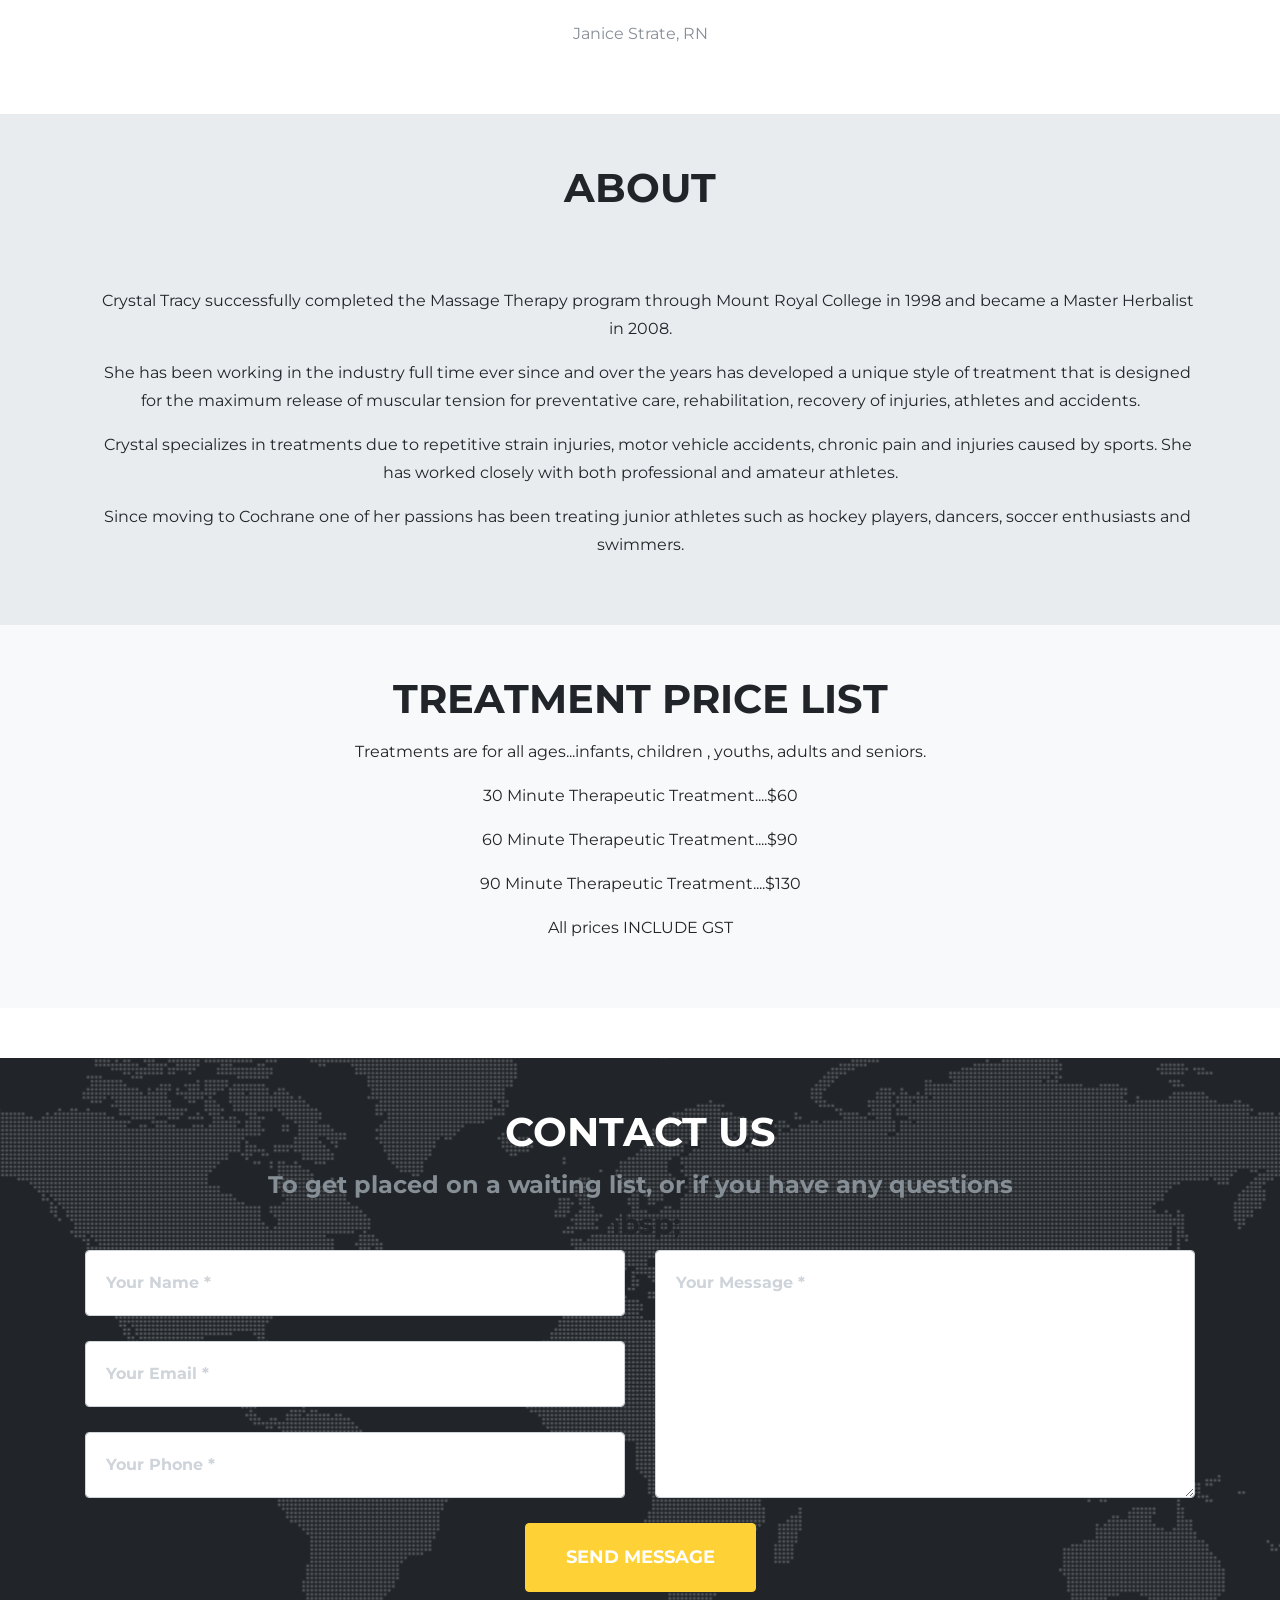
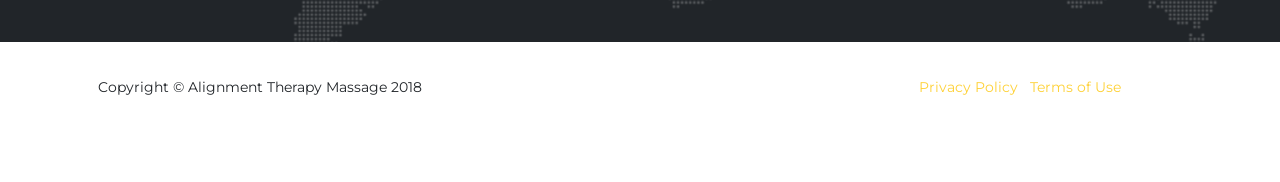
==== commit a3384a33: "most changes to recover lost ones" ====
--- a/index.html
+++ b/index.html
@@ -1,177 +1,262 @@
 <!DOCTYPE html>
 <html lang="en">
-<head><meta http-equiv="Content-Type" content="text/html; charset=us-ascii"><meta name="viewport" content="width=device-width, initial-scale=1, shrink-to-fit=no"><meta name="description" content=""><meta name="author" content="Sean Matthews">
+
+<head>
+	<meta http-equiv="Content-Type" content="text/html; charset=us-ascii">
+	<meta name="viewport" content="width=device-width, initial-scale=1, shrink-to-fit=no">
+	<meta name="description" content="">
+	<meta name="author" content="Sean Matthews">
 	<title>Alignment Therapy</title>
 	<!-- Bootstrap core CSS -->
-	<link href="vendor/bootstrap/css/bootstrap.min.css" rel="stylesheet" /><!-- Custom fonts for this template -->
+	<link href="vendor/bootstrap/css/bootstrap.min.css" rel="stylesheet" />
+	<!-- Custom fonts for this template -->
 	<link href="vendor/font-awesome/css/font-awesome.min.css" rel="stylesheet" type="text/css" />
 	<link href="https://fonts.googleapis.com/css?family=Montserrat:400,700" rel="stylesheet" type="text/css" />
 	<link href="https://fonts.googleapis.com/css?family=Kaushan+Script" rel="stylesheet" type="text/css" />
-	<link href="https://fonts.googleapis.com/css?family=Droid+Serif:400,700,400italic,700italic" rel="stylesheet" type="text/css" />
-	<link href="https://fonts.googleapis.com/css?family=Roboto+Slab:400,100,300,700" rel="stylesheet" type="text/css" /><!-- Custom styles for this template -->
+	<link href="https://fonts.googleapis.com/css?family=Droid+Serif:400,700,400italic,700italic" rel="stylesheet" type="text/css"
+	/>
+	<link href="https://fonts.googleapis.com/css?family=Roboto+Slab:400,100,300,700" rel="stylesheet" type="text/css" />
+	<!-- Custom styles for this template -->
 	<link href="css/agency.css" rel="stylesheet" />
 </head>
-<body id="page-top"><!-- Navigation -->
-<nav class="navbar navbar-expand-lg navbar-dark fixed-top" id="mainNav">
-<div class="container" style="background: rgba(100,100,100,.8);">
-<div class="row">
-<div class="col-lg-6 col-sm-12 text-left"><a class="navbar-brand js-scroll-trigger" href="#page-top">Alignment Therapeutic Massage</a><button aria-controls="navbarResponsive" aria-expanded="false" aria-label="Toggle navigation" class="navbar-toggler pull-right" data-target="#navbarResponsive" data-toggle="collapse" type="button"></button></div>
-
-<div class="col-lg-6 col-sm-5 push-right">
- <!--<a class="btn btn-primary btn-l js-scroll-trigger" href="#services" style="margin-top:8px;">Book an Appointment</a>-->
- <script type="text/javascript">
- var host = (('https:' == document.location.protocol) ? 'https://' : 'http://');
- var params = "?size=big&color=black";
- document.write(unescape('%3Cscript src="' + host + 
-  'alignmenttherapeuticmassage.clinicsense.com/book_widget/') + params +
-  unescape('" type="text/javascript"%3E%3C/script/%3E'));
- </script>
-</div>
-
-<div class="col-lg-12 text-left">
-<div class="collapse navbar-collapse" id="navbarResponsive">
-<ul class="navbar-nav">
-	<li class="nav-item"><a class="nav-link js-scroll-trigger" href="#page-top">home</a></li>
-	<li class="nav-item"><a class="nav-link js-scroll-trigger" href="#techniques">techniques</a></li>
-	<li class="nav-item"><a class="nav-link js-scroll-trigger" href="#testimonials">testimonials</a></li>
-	<li class="nav-item"><a class="nav-link js-scroll-trigger" href="#about">about</a></li>
-	<li class="nav-item"><a class="nav-link js-scroll-trigger" href="#prices">price list</a></li>
-	<li class="nav-item"><a class="nav-link js-scroll-trigger" href="#contact">contact</a></li>
-	<!-- <li class="nav-item">
+
+<body id="page-top">
+	<!-- Navigation -->
+	<nav class="navbar navbar-expand-lg navbar-dark fixed-top" id="mainNav">
+		<div class="container" style="background: rgba(100,100,100,.8);">
+			<div class="row">
+				<div class="col-lg-6 col-sm-12 text-left">
+					<a class="navbar-brand js-scroll-trigger" href="#page-top">Alignment Therapeutic Massage</a>
+					<button aria-controls="navbarResponsive" aria-expanded="false" aria-label="Toggle navigation" class="navbar-toggler pull-right"
+					  data-target="#navbarResponsive" data-toggle="collapse" type="button">
+						<i class="fa fa-bars"></i>
+					</button>
+				</div>
+
+				<div class="col-lg-6 col-sm-5 text-right">
+					<!--<a class="btn btn-primary btn-l js-scroll-trigger" href="#services" style="margin-top:8px;">Book an Appointment</a>-->
+					<script type="text/javascript">
+						var host = (('https:' == document.location.protocol) ? 'https://' : 'http://');
+						var params = "?size=big&color=black";
+						document.write(unescape('%3Cscript src="' + host +
+								'alignmenttherapeuticmassage.clinicsense.com/book_widget/') + params +
+							unescape('" type="text/javascript"%3E%3C/script/%3E'));
+					</script>
+				</div>
+
+				<div class="col-lg-12 text-left">
+					<div class="collapse navbar-collapse" id="navbarResponsive">
+						<ul class="navbar-nav">
+							<li class="nav-item">
+								<a class="nav-link js-scroll-trigger" href="#page-top">Home</a>
+							</li>
+							<li class="nav-item">
+								<a class="nav-link js-scroll-trigger" href="#techniques">Techniques</a>
+							</li>
+							<li class="nav-item">
+								<a class="nav-link js-scroll-trigger" href="#testimonials">Testimonials</a>
+							</li>
+							<li class="nav-item">
+								<a class="nav-link js-scroll-trigger" href="#about">About</a>
+							</li>
+							<li class="nav-item">
+								<a class="nav-link js-scroll-trigger" href="#prices">Price List</a>
+							</li>
+							<li class="nav-item">
+								<a class="nav-link js-scroll-trigger" href="#contact">Contact/Wait List</a>
+							</li>
+							<!-- <li class="nav-item">
                 <a class="btn btn-primary btn-l js-scroll-trigger" href="#services" style="margin-top:8px;">Book an Appointment</a>
               </li> -->
-</ul>
-</div>
-</div>
-</div>
-</div>
-</nav>
-<!-- Header -->
-
-<header class="masthead">
-<div class="container">
-<div class="intro-text">
-<div class="intro-lead-in" style="background: rgba(100,100,100,.8); padding-top: 25px; padding-bottom: 20px;">restore balance to your body</div>
-
-<div class="intro-heading" style="background: rgba(100,100,100,.8); padding-bottom: 25px;">
-<p>Bring your body into alignment with advanced soft tissue techniques</p>
-
-<p>Your personalized treatment will help relieve restrictions, inflammation and pain, increase range of motion and reduce stress to your body</p>
-
-<p>Book your appointment today located in lovely Cochrane, Alberta</p>
-</div>
-</div>
-</div>
-</header>
-<!-- Services -->
-
-<section id="techniques">
-<div class="container">
-<div class="row">
-<div class="col-lg-12 text-center">
-<h2 class="section-heading text-uppercase">Techniques</h2>
-
-<h3 class="section-subheading text-muted"></h3>
-</div>
-</div>
-
-<div class="row text-center">
-<div class="col-md-4">
-<h4 class="service-heading">Our Philosophy</h4>
-
-<p class="text-muted service-body">Alignment Therapeutic Massage is based on the belief that body misalignment leads to unnecessary pain and inflammation. Your treatment is designed to address your pain, retrain your muscle memory, own neural pathways and release restrictions</p>
-</div>
-
-<div class="col-md-4">
-<h4 class="service-heading">Myofascial Release</h4>
-
-<p class="text-muted service-body">a technique completed without the use of oil to release both the muscle tissue and the fascia (connective tissue surrounding the muscle) therefore allowing space for the muscle to relax</p>
-</div>
-
-<div class="col-md-4">
-<h4 class="service-heading">Dynamic Cupping</h4>
-
-<p class="text-muted service-body">an ancient technique based on traditional Chinese medicine where the focus is to release fascia, bring blood flood to the area to promote healing and works well on neurological complaints</p>
-</div>
-
-<div class="col-md-4">
-<h4 class="service-heading">Micro Movements</h4>
-
-<p class="text-muted service-body">reduce tension, strain, and discomfort from repetitive strain injuries and immobility using professionally designed unobtrusive movements</p>
-</div>
-
-<div class="col-md-4">
-<h4 class="service-heading">Therapeutic Massage</h4>
-
-<p class="text-muted service-body">manual manipulation of soft tissue with the goal of not just reaching the superficial layers but also the deeper ones</p>
-</div>
-
-<div class="col-md-4">
-<h4 class="service-heading">Trigger Point Therapy</h4>
-
-<p class="text-muted service-body">the release of tight areas with specific pain referral patterns through the use of static pressure</p>
-</div>
-
-<div class="col-md-4">
-<h4 class="service-heading">Hydrotherapy</h4>
-
-<p class="text-muted service-body">involves the application of water of varying temperatures for pain relief and health maintenance</p>
-</div>
-
-<div class="col-md-4">
-<h4 class="service-heading">Aromatherapy</h4>
-
-<p class="text-muted service-body">combines the use of essential oils with massage or as home therapy to enhance health, reduce stress and relieve pain</p>
-</div>
-
-<div class="col-md-4">
-<h4 class="service-heading">Home Exercises and Stretches</h4>
-
-<p class="text-muted service-body">effective custom routines for home use to strengthen weakened areas and release tension to tight muscles</p>
-</div>
-</div>
-</div>
-</section>
-<!-- Testimonial -->
-
-<section class="bg-light" id="testimonials">
-<div class="container">
-<div class="row">
-<div class="col-lg-12 text-center">
-<h2 class="section-heading text-uppercase">Testimonials</h2>
-
-<h3 class="section-subheading text-muted text-left"></h3>
-
-<p class="text-muted" style="text-indent: 15px;">I started seeing Crystal due to upper back, neck and shoulder issues caused from an injury when I landscaped the yard in our new home. My job also causes constant posture and neck tension. We met and created a plan together to not only fix but properly maintain my neck and shoulders. I met with her weekly for a month, then biweekly for another few visits and now have been able to maintain with monthly visits.</p>
-
-<p class="text-muted" style="text-indent: 15px;">Her use of therapeutic massage and cupping techniques have made huge improvements for me. Crystal is very professional, thorough, friendly, punctual and great to work with.</p>
-
-<p class="text-muted" style="text-indent: 15px;">I book my next appointment after each session so I&#39;ve got my time secured. I would highly recommend her.</p>
-
-<p class="text-muted">Debbie Wansink Cochrane, AB</p>
-
-<h3 class="section-subheading text-muted text-left"></h3>
-
-<p class="text-muted" style="text-indent: 15px;">I&#39;ve been receiving a massage from Crystal every 3 weeks for the past 10 years. Prior to Crystal, I had been to a number of therapists over the years. Immediately upon my first visit to Crystal, I noticed a big difference in how she works all the different muscle groups. No other therapist has helped me as much as Crystal has. Without her expertise I would not be able to perform the demanding physical duties where I&#39;m employed.</p>
-
-<p class="text-muted" style="text-indent: 15px;">To sum up Crystal&#39;s unique professionalism, she is very friendly, knows exactly what I need, and performs magic to my aches and pains. I have found incredible relief and healing because of Crystal&#39;s incredible ability to treat the problems and to know just what I need in terms of treatment that helps my body heal and recover.</p>
-
-<p class="text-muted" style="text-indent: 15px;">She&#39;s awesome and second to none.</p>
-
-<p class="text-muted">Clayton Rosenberger Airdrie, AB</p>
-
-<h3 class="section-subheading text-muted text-left"></h3>
-
-<p class="text-muted" style="text-indent: 15px;">I had injured my wrist while skiing a few years ago. I subsequently went through a lot in terms of assessment and treatment over the course of the next several months: casting, surgery, nerve conduction studies, MRI studies and physiotherapy. Nothing helped! I was still unable to return to work as I continued to have unresolved issues with nerve pain, numbness, strength and range of motion in my wrist, hand and arm.</p>
-
-<p class="text-muted" style="text-indent: 15px;">Finally, my physiotherapist recommended me to Crystal for massage therapy. Crystal was my saving grace. She listened when no one else would take the time. She explored different ways to treat my injury and never gave up trying to get to the root of my problem. In addition to our massage sessions she sent me home with exercises that helped me maintain progress and grow stronger every day.</p>
-
-<p class="text-muted" style="text-indent: 15px;">I am now pain free and have a functional wrist and arm once again! Crystal is a true professional, an expert in her field, and I truly give her credit for getting me back to work and giving me my life back. Thanks Crystal!</p>
-
-<p class="text-muted">Janice Strate, RN</p>
-</div>
-</div>
-<!-- <div class="row">
+						</ul>
+					</div>
+				</div>
+			</div>
+		</div>
+	</nav>
+	<!-- Header -->
+
+	<header class="masthead">
+		<div class="container">
+			<div class="intro-text">
+				<div class="intro-lead-in" style="background: rgba(100,100,100,.8); padding-top: 25px; padding-bottom: 20px;">
+					Restore Balance To Your Body
+				</div>
+
+				<div class="intro-heading" style="background: rgba(100,100,100,.8); padding-bottom: 25px;">
+					<p>Bring your body into alignment with advanced soft tissue techniques</p>
+					<p>Located in lovely Cochrane, Alberta</p>
+					<p>Book your appointment today or add your name to the cancellation list</p>
+				</div>
+			</div>
+		</div>
+	</header>
+
+	<section id="philosophy">
+		<div class="container">
+			<div class="row">
+				<div class="col-lg-12 text-center">
+					<h2 class="section-heading text-uppercase">Our Philosophy</h2>
+					<p class="text-muted service-body">Alignment Therapeutic Massage is based on the belief that body misalignment leads to unnecessary pain and inflammation.
+						Your treatment is designed to address your pain, retrain your muscle memory, own neural pathways and release restrictions</p>
+				</div>
+			</div>
+		</div>
+	</section>
+
+	<!-- Services -->
+	<section id="techniques" style="background: #e9ecef">
+		<div class="container">
+			<div class="row">
+				<div class="col-lg-12 text-center">
+					<h2 class="section-heading text-uppercase">Techniques</h2>
+
+					<h3 class="section-subheading"></h3>
+				</div>
+			</div>
+
+			<div class="row text-center">
+				<div class="col-md-4">
+					<span class="fa-stack fa-2x">
+						<i class="fa fa-circle fa-stack-2x text-primary"></i>
+						<i class="fa fa-spinner fa-stack-1x fa-inverse"></i>
+					</span>
+					<h4 class="service-heading">Myofascial Release</h4>
+
+					<p class="service-body">a technique completed without the use of oil to release both the muscle tissue and the fascia (connective tissue surrounding
+						the muscle) therefore allowing space for the muscle to relax</p>
+				</div>
+
+				<div class="col-md-4">
+					<span class="fa-stack fa-2x">
+						<i class="fa fa-circle fa-stack-2x text-primary"></i>
+						<i class="fa fa-spinner fa-stack-1x fa-inverse"></i>
+					</span>
+					<h4 class="service-heading">Dynamic Cupping</h4>
+
+					<p class="service-body">an ancient technique based on traditional Chinese medicine where the focus is to release fascia, bring blood flood to
+						the area to promote healing and works well on neurological complaints</p>
+				</div>
+
+				<div class="col-md-4">
+					<span class="fa-stack fa-2x">
+						<i class="fa fa-circle fa-stack-2x text-primary"></i>
+						<i class="fa fa-spinner fa-stack-1x fa-inverse"></i>
+					</span>
+					<h4 class="service-heading">Micro Movements</h4>
+
+					<p class="service-body">reduce tension, strain, and discomfort from repetitive strain injuries and immobility using professionally designed
+						unobtrusive movements</p>
+				</div>
+
+				<div class="col-md-4">
+					<span class="fa-stack fa-2x">
+						<i class="fa fa-circle fa-stack-2x text-primary"></i>
+						<i class="fa fa-spinner fa-stack-1x fa-inverse"></i>
+					</span>
+					<h4 class="service-heading">Therapeutic Massage</h4>
+
+					<p class="service-body">manual manipulation of soft tissue with the goal of not just reaching the superficial layers but also the deeper ones</p>
+				</div>
+
+				<div class="col-md-4">
+					<span class="fa-stack fa-2x">
+						<i class="fa fa-circle fa-stack-2x text-primary"></i>
+						<i class="fa fa-spinner fa-stack-1x fa-inverse"></i>
+					</span>
+					<h4 class="service-heading">Trigger Point Therapy</h4>
+
+					<p class="service-body">the release of tight areas with specific pain referral patterns through the use of static pressure</p>
+				</div>
+
+				<div class="col-md-4">
+					<span class="fa-stack fa-2x">
+						<i class="fa fa-circle fa-stack-2x text-primary"></i>
+						<i class="fa fa-spinner fa-stack-1x fa-inverse"></i>
+					</span>
+					<h4 class="service-heading">Hydrotherapy</h4>
+
+					<p class="service-body">involves the application of water of varying temperatures for pain relief and health maintenance</p>
+				</div>
+
+				<div class="col-md-4">
+					<span class="fa-stack fa-2x">
+						<i class="fa fa-circle fa-stack-2x text-primary"></i>
+						<i class="fa fa-spinner fa-stack-1x fa-inverse"></i>
+					</span>
+					<h4 class="service-heading">Aromatherapy</h4>
+
+					<p class="service-body">combines the use of essential oils with massage or as home therapy to enhance health, reduce stress and relieve pain</p>
+				</div>
+
+				<div class="col-md-4">
+					<span class="fa-stack fa-2x">
+						<i class="fa fa-circle fa-stack-2x text-primary"></i>
+						<i class="fa fa-spinner fa-stack-1x fa-inverse"></i>
+					</span>
+					<h4 class="service-heading">Home Exercises and Stretches</h4>
+
+					<p class="service-body">effective custom routines for home use to strengthen weakened areas and release tension to tight muscles</p>
+				</div>
+			</div>
+		</div>
+	</section>
+
+	<!-- Testimonials -->
+	<section id="testimonials">
+		<div class="container">
+			<div class="row">
+				<div class="col-lg-12 text-center">
+					<h2 class="section-heading text-uppercase">Testimonials</h2>
+
+					<h3 class="section-subheading text-muted text-left"></h3>
+
+					<p class="text-muted" style="text-indent: 15px;">I started seeing Crystal due to upper back, neck and shoulder issues caused from an injury when I landscaped the yard
+						in our new home. My job also causes constant posture and neck tension. We met and created a plan together to not only
+						fix but properly maintain my neck and shoulders. I met with her weekly for a month, then biweekly for another few visits
+						and now have been able to maintain with monthly visits.</p>
+
+					<p class="text-muted" style="text-indent: 15px;">Her use of therapeutic massage and cupping techniques have made huge improvements for me. Crystal is very professional,
+						thorough, friendly, punctual and great to work with.</p>
+
+					<p class="text-muted" style="text-indent: 15px;">I book my next appointment after each session so I&#39;ve got my time secured. I would highly recommend her.</p>
+
+					<p class="text-muted">Debbie Wansink Cochrane, AB</p>
+
+					<h3 class="section-subheading text-muted text-left"></h3>
+
+					<p class="text-muted" style="text-indent: 15px;">I&#39;ve been receiving a massage from Crystal every 3 weeks for the past 10 years. Prior to Crystal, I had been to
+						a number of therapists over the years. Immediately upon my first visit to Crystal, I noticed a big difference in how
+						she works all the different muscle groups. No other therapist has helped me as much as Crystal has. Without her expertise
+						I would not be able to perform the demanding physical duties where I&#39;m employed.</p>
+
+					<p class="text-muted" style="text-indent: 15px;">To sum up Crystal&#39;s unique professionalism, she is very friendly, knows exactly what I need, and performs magic
+						to my aches and pains. I have found incredible relief and healing because of Crystal&#39;s incredible ability to treat
+						the problems and to know just what I need in terms of treatment that helps my body heal and recover.</p>
+
+					<p class="text-muted" style="text-indent: 15px;">She&#39;s awesome and second to none.</p>
+
+					<p class="text-muted">Clayton Rosenberger Airdrie, AB</p>
+
+					<h3 class="section-subheading text-muted text-left"></h3>
+
+					<p class="text-muted" style="text-indent: 15px;">I had injured my wrist while skiing a few years ago. I subsequently went through a lot in terms of assessment and treatment
+						over the course of the next several months: casting, surgery, nerve conduction studies, MRI studies and physiotherapy.
+						Nothing helped! I was still unable to return to work as I continued to have unresolved issues with nerve pain, numbness,
+						strength and range of motion in my wrist, hand and arm.</p>
+
+					<p class="text-muted" style="text-indent: 15px;">Finally, my physiotherapist recommended me to Crystal for massage therapy. Crystal was my saving grace. She listened
+						when no one else would take the time. She explored different ways to treat my injury and never gave up trying to get
+						to the root of my problem. In addition to our massage sessions she sent me home with exercises that helped me maintain
+						progress and grow stronger every day.</p>
+
+					<p class="text-muted" style="text-indent: 15px;">I am now pain free and have a functional wrist and arm once again! Crystal is a true professional, an expert in her
+						field, and I truly give her credit for getting me back to work and giving me my life back. Thanks Crystal!</p>
+
+					<p class="text-muted">Janice Strate, RN</p>
+				</div>
+			</div>
+			<!-- <div class="row">
         <div class="col-md-4 col-sm-6 portfolio-item">
           <a class="portfolio-link" data-toggle="modal" href="#portfolioModal1">
             <div class="portfolio-hover">
@@ -187,128 +272,160 @@
           </div>
         </div>
       </div> --></div>
-</section>
-<!-- About -->
-
-<section id="about">
-<div class="container">
-<div class="row">
-<div class="col-lg-12 text-center">
-<h2 class="section-heading text-uppercase">About</h2>
-
-<h3 class="section-subheading text-muted text-left"></h3>
-
-<p class="text-muted" style="text-indent: 15px;">Crystal Tracy successfully completed the Massage Therapy program through Mount Royal College in 1998 and became a Master Herbalist in 2008.</p>
-
-<p class="text-muted" style="text-indent: 15px;">She has been working in the industry full time ever since and over the years has developed a unique style of treatment that is designed for the maximum release of muscular tension for preventative care, rehabilitation, recovery of injuries, athletes and accidents.</p>
-
-<p class="text-muted" style="text-indent: 15px;">Crystal specializes in treatments due to repetitive strain injuries, motor vehicle accidents, chronic pain and injuries caused by sports. She has worked closely with both professional and amateur athletes.</p>
-
-<p class="text-muted" style="text-indent: 15px;">Since moving to Cochrane one of her passions has been treating junior athletes such as hockey players, dancers, soccer enthusiasts and swimmers.</p>
-</div>
-</div>
-</div>
-</section>
-<!-- Prices -->
-
-<section class="bg-light" id="prices">
-<div class="container">
-<div class="row">
-<div class="col-lg-12 text-center">
-<h2 class="section-heading text-uppercase">Treatment Price List</h2>
-
-<h4 class="section-subheading"></h4>
-
-<p>Treatments are for all ages...infants, children , youths, adults and seniors.</p>
-
-<h3 class="section-subheading text-muted" style="padding-bottom: 0; margin-bottom: 0;"></h3>
-
-<p>30 Minute Therapeutic Treatment....$60</p>
-
-<p>60 Minute Therapeutic Treatment....$90</p>
-
-<p>90 Minute Therapeutic Treatment....$130</p>
-
-<p>All prices INCLUDE GST</p>
-</div>
-</div>
-</div>
-</section>
-<!-- create a little whitespace -->
-
-<section><!-- Contact -->
-<section id="contact">
-<div class="container">
-<div class="row">
-<div class="col-lg-12 text-center">
-<h2 class="section-heading text-uppercase">Contact Us</h2>
-
-<h4 class="section-subheading text-muted">To get placed on a waiting list, or if you have any questions</h4>
-
-<h3>nbsp;</h3>
-</div>
-</div>
-
-<div class="row">
-<div class="col-lg-12">
-<form id="contactForm" name="sentMessage" novalidate="">
-<div class="row">
-<div class="col-md-6">
-<div class="form-group"><input class="form-control" data-validation-required-message="Please enter your name." id="name" placeholder="Your Name *" required="" type="text" />
-<p class="help-block text-danger"></p>
-</div>
-
-<div class="form-group"><input class="form-control" data-validation-required-message="Please enter your email address." id="email" placeholder="Your Email *" required="" type="email" />
-<p class="help-block text-danger"></p>
-</div>
-
-<div class="form-group"><input class="form-control" data-validation-required-message="Please enter your phone number." id="phone" placeholder="Your Phone *" required="" type="tel" />
-<p class="help-block text-danger"></p>
-</div>
-</div>
-
-<div class="col-md-6">
-<div class="form-group"><textarea class="form-control" data-validation-required-message="Please enter a message." id="message" placeholder="Your Message *" required=""></textarea>
-
-<p class="help-block text-danger"></p>
-</div>
-</div>
-
-<div class="clearfix"></div>
-
-<div class="col-lg-12 text-center">
-<div id="success"></div>
-<button class="btn btn-primary btn-xl text-uppercase" id="sendMessageButton" type="submit">Send Message</button></div>
-</div>
-</form>
-</div>
-</div>
-</div>
-</section>
-<!-- Footer -->
-
-<footer>
-<div class="container">
-<div class="row">
-<div class="col-md-4"><span class="copyright">Copyright &copy; Alignment Therapy Massage 2018</span></div>
-
-<div class="col-md-4">
-<ul class="list-inline social-buttons">
-	<li class="list-inline-item"></li>
-	<li class="list-inline-item"></li>
-	<li class="list-inline-item"></li>
-</ul>
-</div>
-
-<div class="col-md-4">
-<ul class="list-inline quicklinks">
-	<li class="list-inline-item"><a href="#">Privacy Policy</a></li>
-	<li class="list-inline-item"><a href="#">Terms of Use</a></li>
-</ul>
-</div>
-</div>
-</div>
-</footer>
-<!-- Bootstrap core JavaScript --><script src="vendor/jquery/jquery.min.js"></script><script src="vendor/bootstrap/js/bootstrap.bundle.min.js"></script><!-- Plugin JavaScript --><script src="vendor/jquery-easing/jquery.easing.min.js"></script><!-- Contact form JavaScript --><script src="js/jqBootstrapValidation.js"></script><script src="js/contact_me.js"></script><!-- Custom scripts for this template --><script src="js/agency.min.js"></script></section>
+	</section>
+	<!-- About -->
+
+	<section id="about" style="background: #e9ecef">
+		<div class="container">
+			<div class="row">
+				<div class="col-lg-12 text-center">
+					<h2 class="section-heading text-uppercase">About</h2>
+
+					<h3 class="section-subheading text-muted text-left"></h3>
+
+					<p style="text-indent: 15px;">Crystal Tracy successfully completed the Massage Therapy program through Mount Royal College in 1998 and became a Master
+						Herbalist in 2008.</p>
+
+					<p style="text-indent: 15px;">She has been working in the industry full time ever since and over the years has developed a unique style of treatment
+						that is designed for the maximum release of muscular tension for preventative care, rehabilitation, recovery of injuries,
+						athletes and accidents.</p>
+
+					<p style="text-indent: 15px;">Crystal specializes in treatments due to repetitive strain injuries, motor vehicle accidents, chronic pain and injuries
+						caused by sports. She has worked closely with both professional and amateur athletes.</p>
+
+					<p style="text-indent: 15px;">Since moving to Cochrane one of her passions has been treating junior athletes such as hockey players, dancers, soccer
+						enthusiasts and swimmers.</p>
+				</div>
+			</div>
+		</div>
+	</section>
+	<!-- Prices -->
+
+	<section class="bg-light" id="prices">
+		<div class="container">
+			<div class="row">
+				<div class="col-lg-12 text-center">
+					<h2 class="section-heading text-uppercase">Treatment Price List</h2>
+
+					<h4 class="section-subheading"></h4>
+
+					<p>Treatments are for all ages...infants, children , youths, adults and seniors.</p>
+
+					<h3 class="section-subheading text-muted" style="padding-bottom: 0; margin-bottom: 0;"></h3>
+
+					<p>30 Minute Therapeutic Treatment....$60</p>
+
+					<p>60 Minute Therapeutic Treatment....$90</p>
+
+					<p>90 Minute Therapeutic Treatment....$130</p>
+
+					<p>All prices INCLUDE GST</p>
+				</div>
+			</div>
+		</div>
+	</section>
+	<!-- create a little whitespace -->
+
+	<section>
+		<!-- Contact -->
+		<section id="contact">
+			<div class="container">
+				<div class="row">
+					<div class="col-lg-12 text-center">
+						<h2 class="section-heading text-uppercase">Contact Us</h2>
+
+						<h4 class="section-subheading text-muted">To get placed on a waiting list, or if you have any questions</h4>
+
+						<h3>nbsp;</h3>
+					</div>
+				</div>
+
+				<div class="row">
+					<div class="col-lg-12">
+						<form id="contactForm" name="sentMessage" novalidate="">
+							<div class="row">
+								<div class="col-md-6">
+									<div class="form-group">
+										<input class="form-control" data-validation-required-message="Please enter your name." id="name" placeholder="Your Name *"
+										  required="" type="text" />
+										<p class="help-block text-danger"></p>
+									</div>
+
+									<div class="form-group">
+										<input class="form-control" data-validation-required-message="Please enter your email address." id="email" placeholder="Your Email *"
+										  required="" type="email" />
+										<p class="help-block text-danger"></p>
+									</div>
+
+									<div class="form-group">
+										<input class="form-control" data-validation-required-message="Please enter your phone number." id="phone" placeholder="Your Phone *"
+										  required="" type="tel" />
+										<p class="help-block text-danger"></p>
+									</div>
+								</div>
+
+								<div class="col-md-6">
+									<div class="form-group">
+										<textarea class="form-control" data-validation-required-message="Please enter a message." id="message" placeholder="Your Message *"
+										  required=""></textarea>
+
+										<p class="help-block text-danger"></p>
+									</div>
+								</div>
+
+								<div class="clearfix"></div>
+
+								<div class="col-lg-12 text-center">
+									<div id="success"></div>
+									<button class="btn btn-primary btn-xl text-uppercase" id="sendMessageButton" type="submit">Send Message</button>
+								</div>
+							</div>
+						</form>
+					</div>
+				</div>
+			</div>
+		</section>
+		<!-- Footer -->
+
+		<footer>
+			<div class="container">
+				<div class="row">
+					<div class="col-md-4">
+						<span class="copyright">Copyright &copy; Alignment Therapy Massage 2018</span>
+					</div>
+
+					<div class="col-md-4">
+						<ul class="list-inline social-buttons">
+							<li class="list-inline-item"></li>
+							<li class="list-inline-item"></li>
+							<li class="list-inline-item"></li>
+						</ul>
+					</div>
+
+					<div class="col-md-4">
+						<ul class="list-inline quicklinks">
+							<li class="list-inline-item">
+								<a href="#">Privacy Policy</a>
+							</li>
+							<li class="list-inline-item">
+								<a href="#">Terms of Use</a>
+							</li>
+						</ul>
+					</div>
+				</div>
+			</div>
+		</footer>
+		<!-- Bootstrap core JavaScript -->
+		<script src="vendor/jquery/jquery.min.js"></script>
+		<script src="vendor/bootstrap/js/bootstrap.bundle.min.js"></script>
+		<!-- Plugin JavaScript -->
+		<script src="vendor/jquery-easing/jquery.easing.min.js"></script>
+		<!-- Contact form JavaScript -->
+		<script src="js/jqBootstrapValidation.js"></script>
+		<script src="js/contact_me.js"></script>
+		<!-- Custom scripts for this template -->
+		<script src="js/agency.min.js"></script>
+	</section>
 </body>
+
 </html>
--- a/css/agency.css
+++ b/css/agency.css
@@ -5,7 +5,7 @@
  */
 body {
   overflow-x: hidden;
-  font-family: 'Roboto Slab', 'Helvetica Neue', Helvetica, Arial, sans-serif; }
+  font-family: 'Montserrat', 'Helvetica Neue', Helvetica, Arial, sans-serif; }
 
 p {
   line-height: 1.75; }
@@ -28,7 +28,9 @@
   font-family: 'Montserrat', 'Helvetica Neue', Helvetica, Arial, sans-serif; }
 
 section {
-  padding: 100px 0; }
+  padding: 25px 0; }
+  section .bg-medium {
+    background: #212529; }
   section h2.section-heading {
     font-size: 40px;
     margin-top: 0;
@@ -39,11 +41,11 @@
     font-style: italic;
     margin-bottom: 75px;
     text-transform: none;
-    font-family: 'Droid Serif', 'Helvetica Neue', Helvetica, Arial, sans-serif; }
+    font-family: 'Montserrat', 'Helvetica Neue', Helvetica, Arial, sans-serif; }
 
 @media (min-width: 768px) {
   section {
-    padding: 150px 0; } }
+    padding: 50px 0; } }
 
 .btn {
   font-family: 'Montserrat', 'Helvetica Neue', Helvetica, Arial, sans-serif;
@@ -93,7 +95,8 @@
     font-family: 'Montserrat', 'Helvetica Neue', Helvetica, Arial, sans-serif; }
   #mainNav .navbar-brand {
     color: #fed136;
-    font-family: 'Kaushan Script', 'Helvetica Neue', Helvetica, Arial, cursive; }
+    padding-left: 13px;
+    font-family: 'Montserrat', 'Helvetica Neue', Helvetica, Arial, cursive; }
     #mainNav .navbar-brand.active, #mainNav .navbar-brand:active, #mainNav .navbar-brand:focus, #mainNav .navbar-brand:hover {
       color: #fec503; }
   #mainNav .navbar-nav .nav-item .nav-link {
@@ -149,27 +152,27 @@
       font-style: italic;
       line-height: 30px;
       margin-bottom: 25px;
-      font-family: 'Droid Serif', 'Helvetica Neue', Helvetica, Arial, sans-serif; }
+      font-family: 'Montserrat', 'Helvetica Neue', Helvetica, Arial, sans-serif; }
     header.masthead .intro-text .intro-heading {
       font-size: 25px;
-      font-weight: 700;
+      font-weight: 200;
       line-height: 25px;
       margin-bottom: 25px;
       font-family: 'Montserrat', 'Helvetica Neue', Helvetica, Arial, sans-serif; }
 
 @media (min-width: 768px) {
   header.masthead .intro-text {
-    padding-top: 300px;
-    padding-bottom: 200px; }
+    padding-top: 450px;
+    padding-bottom: 10px; }
     header.masthead .intro-text .intro-lead-in {
       font-size: 40px;
       font-style: italic;
       line-height: 40px;
-      margin-bottom: 25px;
-      font-family: 'Droid Serif', 'Helvetica Neue', Helvetica, Arial, sans-serif; }
+      margin-bottom: 15px;
+      font-family: 'Montserrat', 'Helvetica Neue', Helvetica, Arial, sans-serif; }
     header.masthead .intro-text .intro-heading {
       font-size: 25px;
-      font-weight: 700;
+      font-weight: 200;
       line-height: 25px;
       margin-bottom: 50px;
       font-family: 'Montserrat', 'Helvetica Neue', Helvetica, Arial, sans-serif; } }
@@ -225,7 +228,7 @@
       font-size: 16px;
       font-style: italic;
       margin: 0;
-      font-family: 'Droid Serif', 'Helvetica Neue', Helvetica, Arial, sans-serif; }
+      font-family: 'Montserrat', 'Helvetica Neue', Helvetica, Arial, sans-serif; }
 
 #portfolio * {
   z-index: 2; }
@@ -251,7 +254,7 @@
       font-size: 16px;
       font-style: italic;
       margin: 20px 0 30px;
-      font-family: 'Droid Serif', 'Helvetica Neue', Helvetica, Arial, sans-serif; }
+      font-family: 'Montserrat', 'Helvetica Neue', Helvetica, Arial, sans-serif; }
     .portfolio-modal .modal-content ul.list-inline {
       margin-top: 0;
       margin-bottom: 30px; }
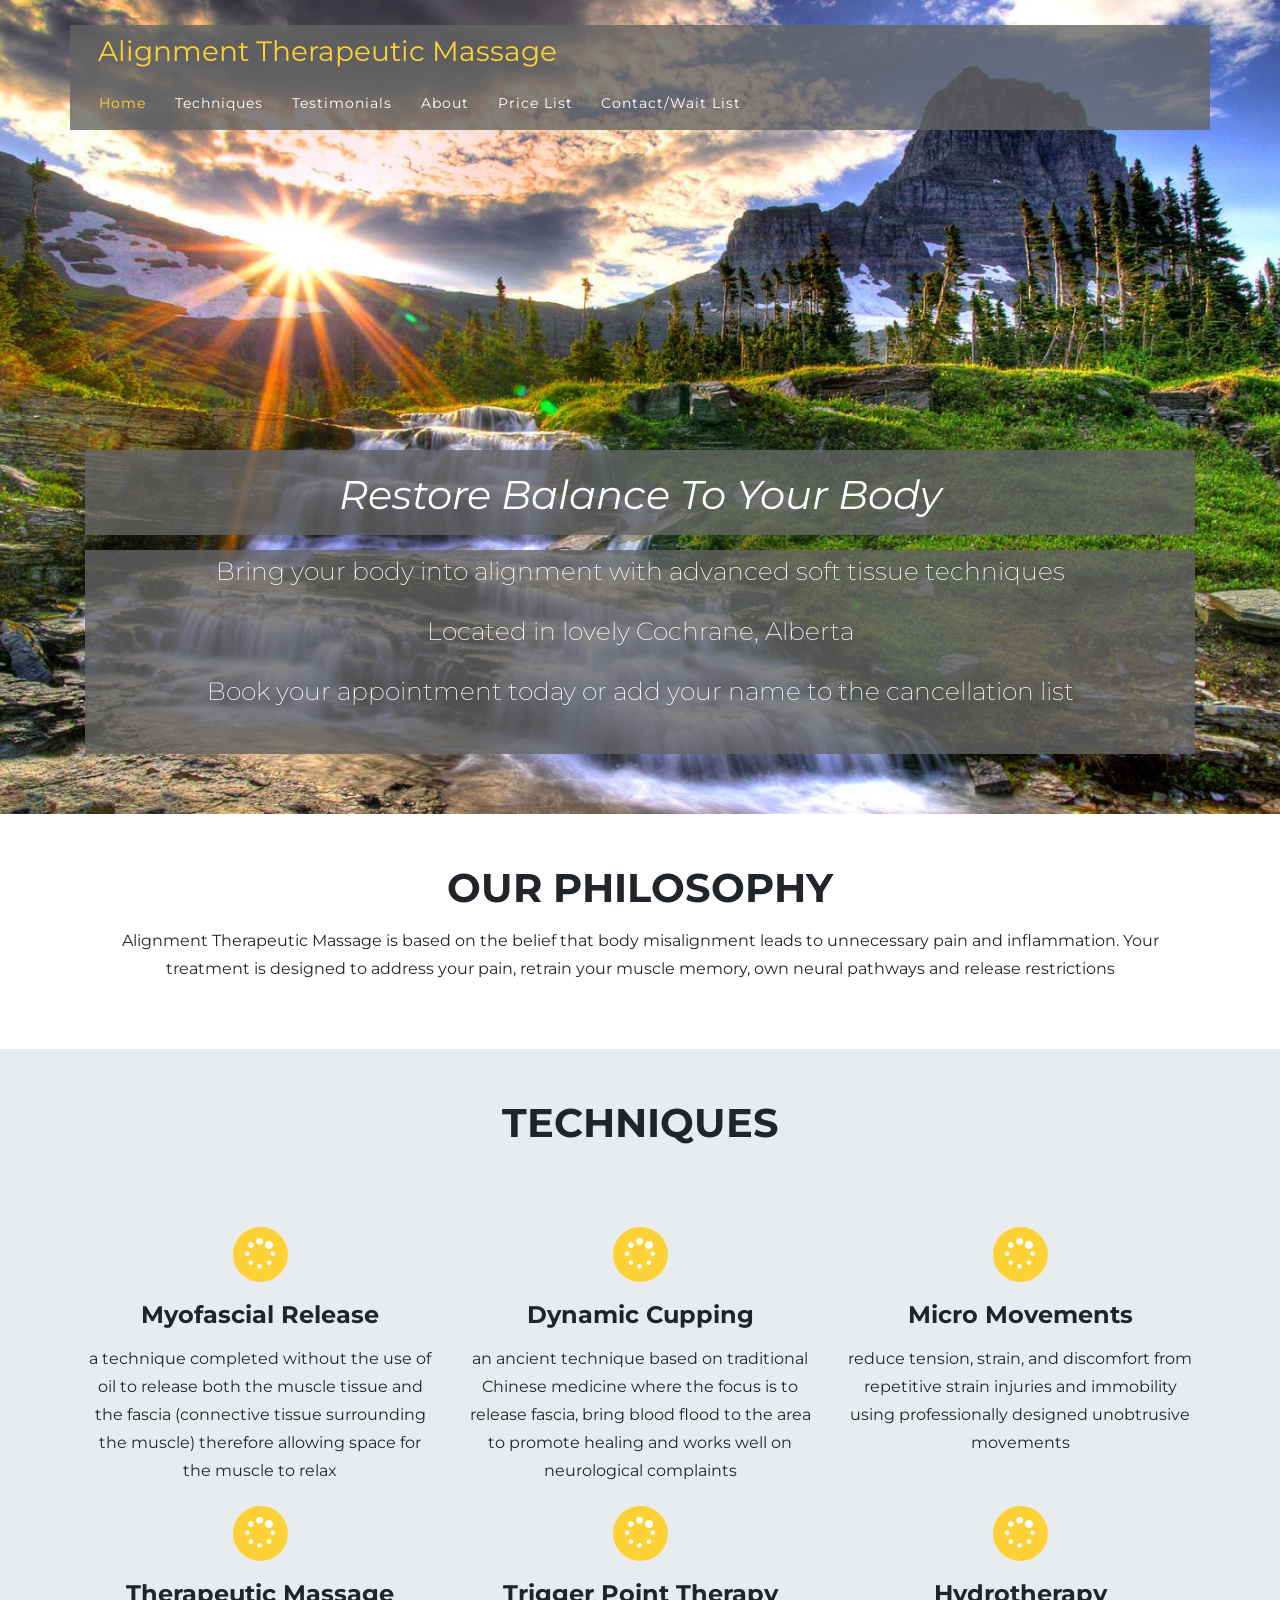
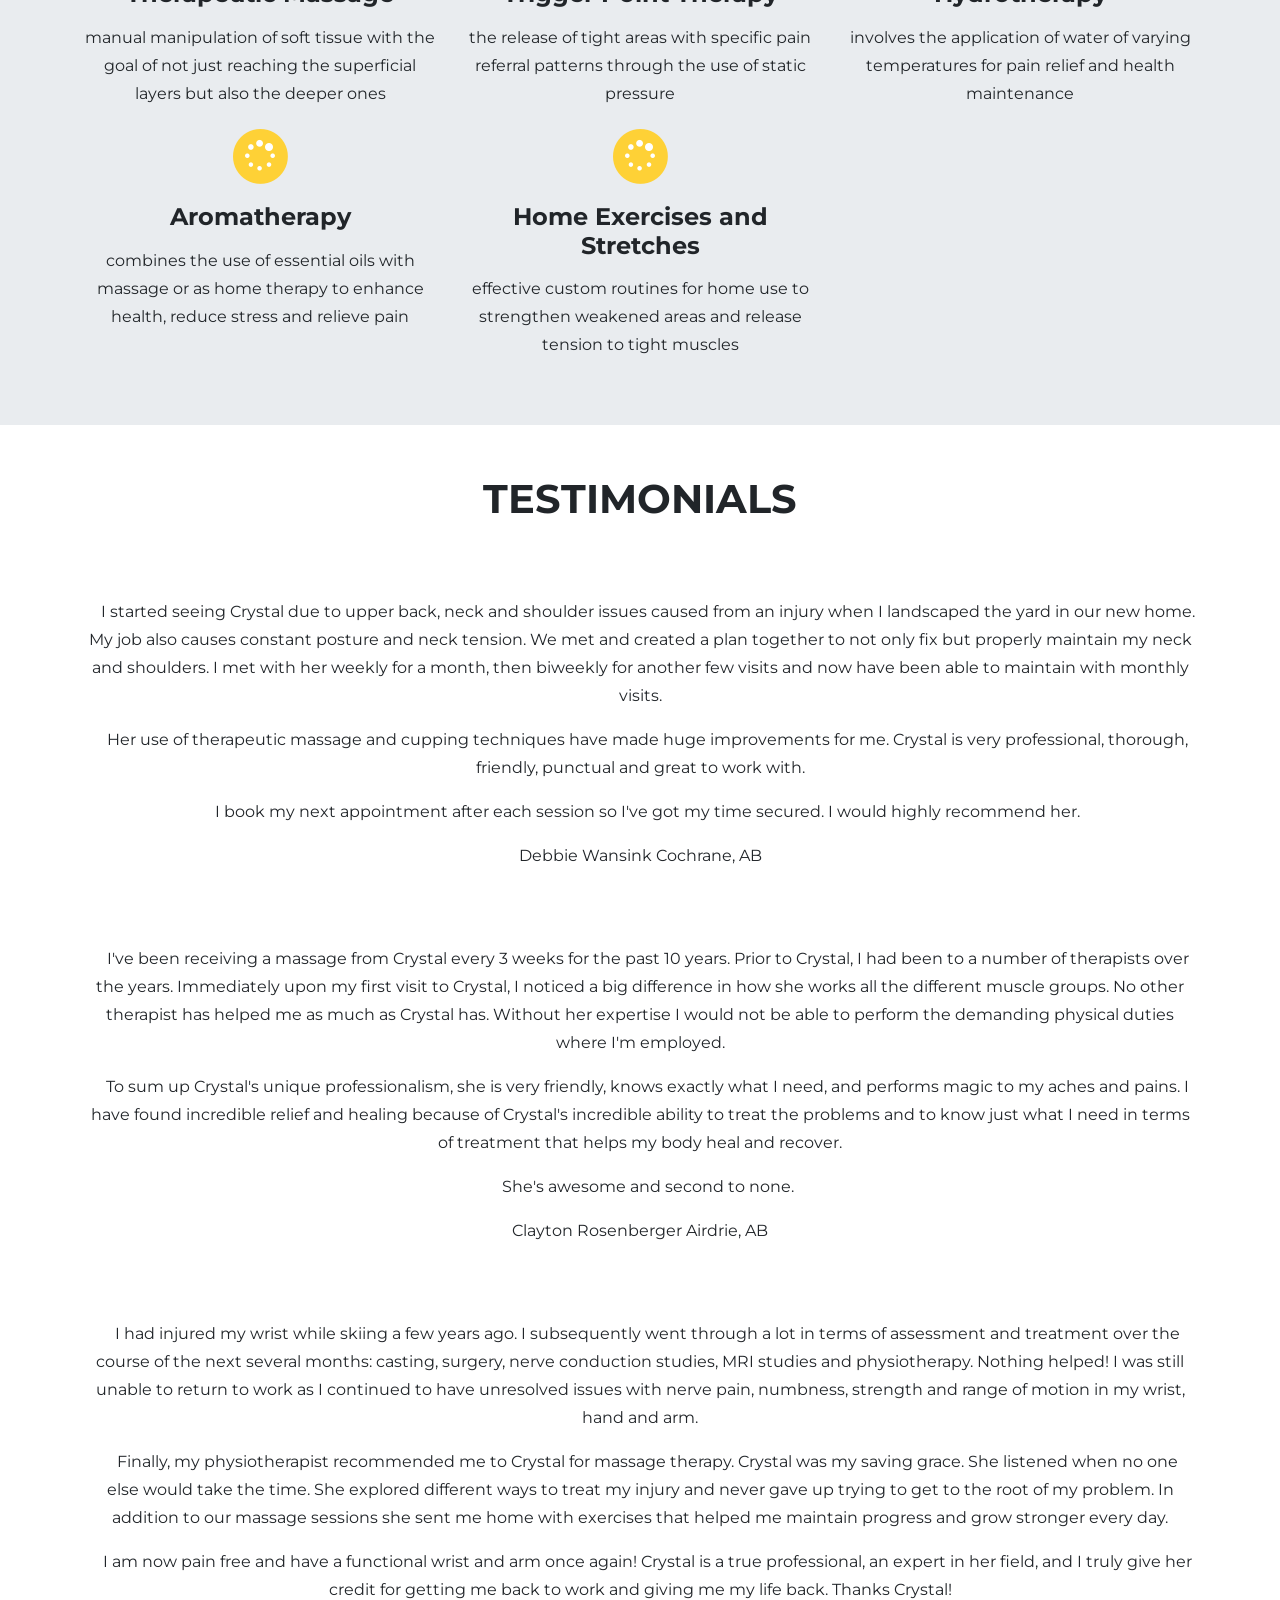
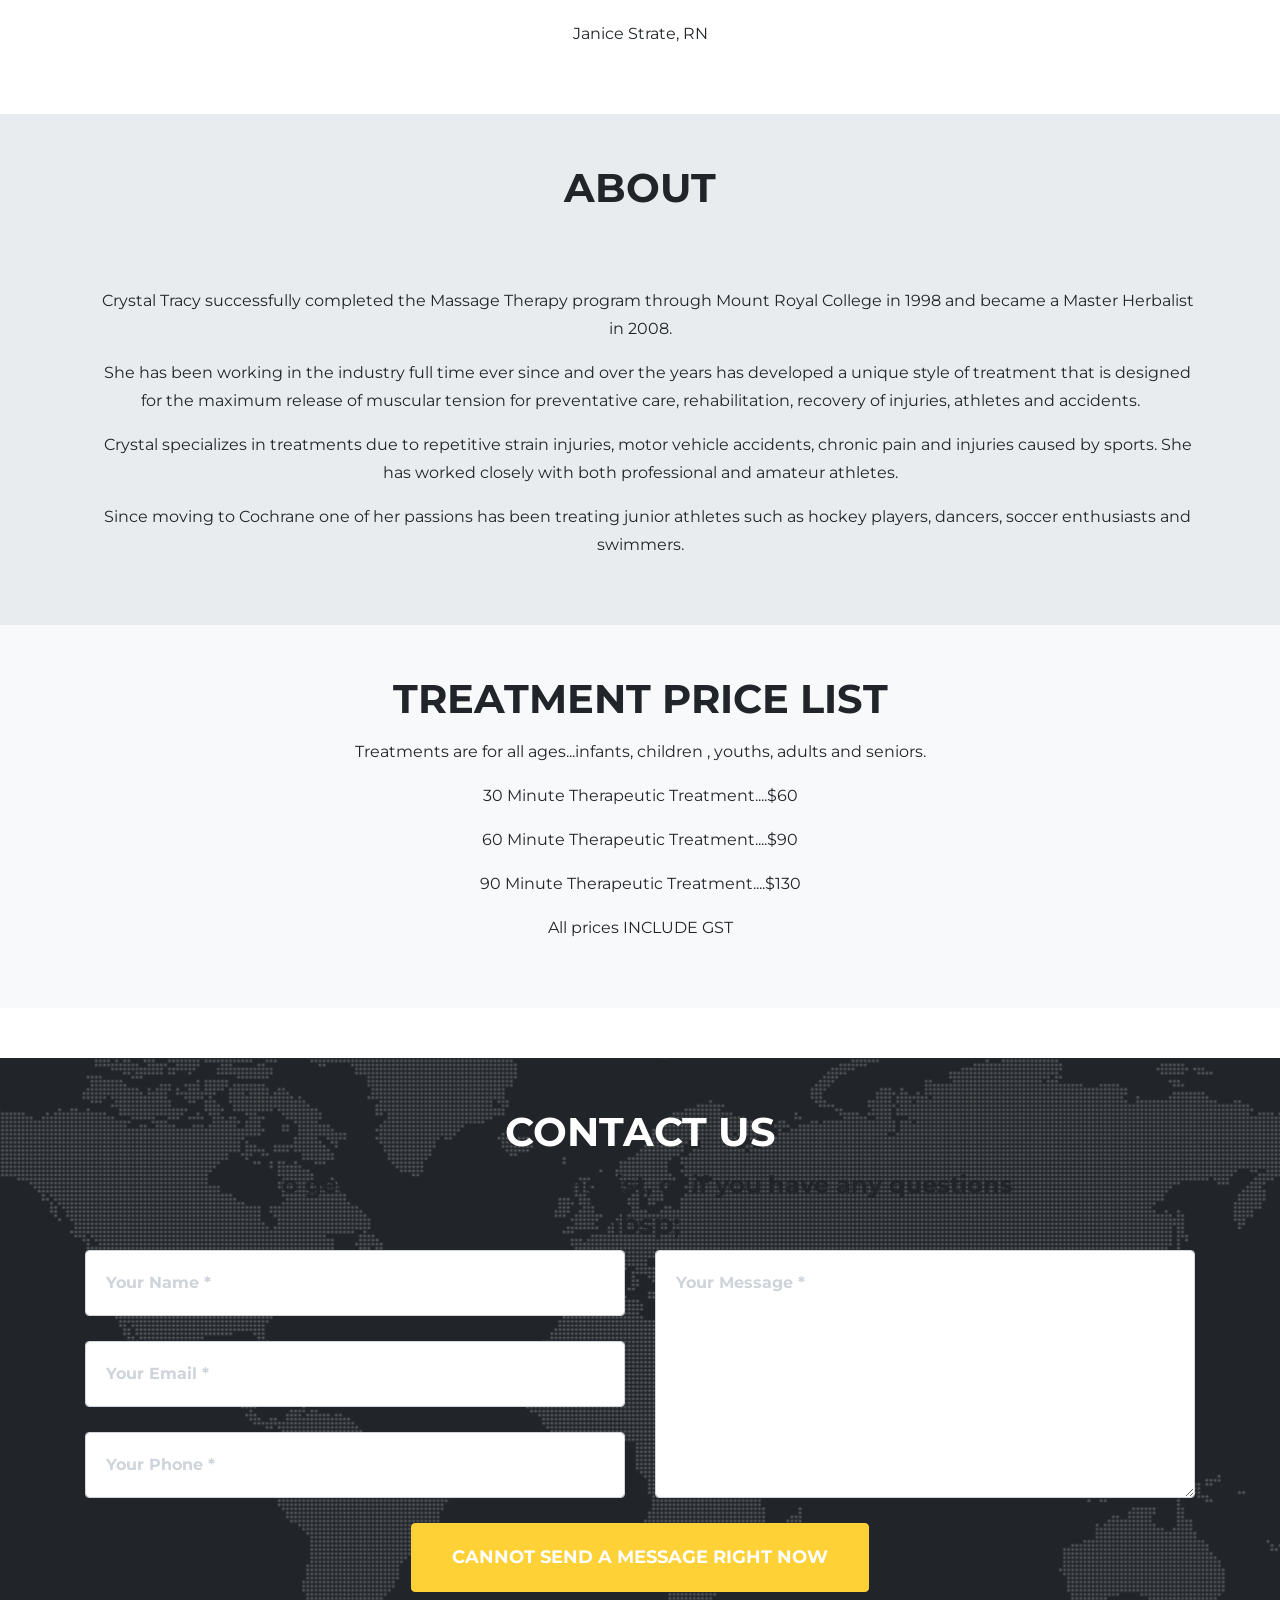
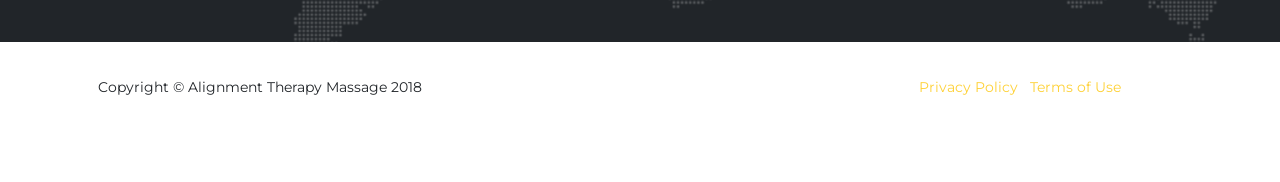
==== commit 4d22ab8b: "removed text-muted" ====
--- a/index.html
+++ b/index.html
@@ -2,261 +2,244 @@
 <html lang="en">
 
 <head>
-	<meta http-equiv="Content-Type" content="text/html; charset=us-ascii">
-	<meta name="viewport" content="width=device-width, initial-scale=1, shrink-to-fit=no">
-	<meta name="description" content="">
-	<meta name="author" content="Sean Matthews">
-	<title>Alignment Therapy</title>
-	<!-- Bootstrap core CSS -->
-	<link href="vendor/bootstrap/css/bootstrap.min.css" rel="stylesheet" />
-	<!-- Custom fonts for this template -->
-	<link href="vendor/font-awesome/css/font-awesome.min.css" rel="stylesheet" type="text/css" />
-	<link href="https://fonts.googleapis.com/css?family=Montserrat:400,700" rel="stylesheet" type="text/css" />
-	<link href="https://fonts.googleapis.com/css?family=Kaushan+Script" rel="stylesheet" type="text/css" />
-	<link href="https://fonts.googleapis.com/css?family=Droid+Serif:400,700,400italic,700italic" rel="stylesheet" type="text/css"
-	/>
-	<link href="https://fonts.googleapis.com/css?family=Roboto+Slab:400,100,300,700" rel="stylesheet" type="text/css" />
-	<!-- Custom styles for this template -->
-	<link href="css/agency.css" rel="stylesheet" />
+    <meta http-equiv="Content-Type" content="text/html; charset=us-ascii">
+    <meta name="viewport" content="width=device-width, initial-scale=1, shrink-to-fit=no">
+    <meta name="description" content="">
+    <meta name="author" content="Sean Matthews">
+    <title>Alignment Therapy</title>
+    <!-- Bootstrap core CSS -->
+    <link href="vendor/bootstrap/css/bootstrap.min.css" rel="stylesheet" />
+    <!-- Custom fonts for this template -->
+    <link href="vendor/font-awesome/css/font-awesome.min.css" rel="stylesheet" type="text/css" />
+    <link href="https://fonts.googleapis.com/css?family=Montserrat:400,700" rel="stylesheet" type="text/css" />
+    <link href="https://fonts.googleapis.com/css?family=Kaushan+Script" rel="stylesheet" type="text/css" />
+    <link href="https://fonts.googleapis.com/css?family=Droid+Serif:400,700,400italic,700italic" rel="stylesheet" type="text/css" />
+    <link href="https://fonts.googleapis.com/css?family=Roboto+Slab:400,100,300,700" rel="stylesheet" type="text/css" />
+    <!-- Custom styles for this template -->
+    <link href="css/agency.css" rel="stylesheet" />
 </head>
 
 <body id="page-top">
-	<!-- Navigation -->
-	<nav class="navbar navbar-expand-lg navbar-dark fixed-top" id="mainNav">
-		<div class="container" style="background: rgba(100,100,100,.8);">
-			<div class="row">
-				<div class="col-lg-6 col-sm-12 text-left">
-					<a class="navbar-brand js-scroll-trigger" href="#page-top">Alignment Therapeutic Massage</a>
-					<button aria-controls="navbarResponsive" aria-expanded="false" aria-label="Toggle navigation" class="navbar-toggler pull-right"
-					  data-target="#navbarResponsive" data-toggle="collapse" type="button">
+    <!-- Navigation -->
+    <nav class="navbar navbar-expand-lg navbar-dark fixed-top" id="mainNav">
+        <div class="container" style="background: rgba(100,100,100,.8);">
+            <div class="row">
+                <div class="col-lg-6 col-sm-12 text-left">
+                    <a class="navbar-brand js-scroll-trigger" href="#page-top">Alignment Therapeutic Massage</a>
+                    <button aria-controls="navbarResponsive" aria-expanded="false" aria-label="Toggle navigation" class="navbar-toggler pull-right" data-target="#navbarResponsive" data-toggle="collapse" type="button">
 						<i class="fa fa-bars"></i>
 					</button>
-				</div>
-
-				<div class="col-lg-6 col-sm-5 text-right">
-					<!--<a class="btn btn-primary btn-l js-scroll-trigger" href="#services" style="margin-top:8px;">Book an Appointment</a>-->
-					<script type="text/javascript">
-						var host = (('https:' == document.location.protocol) ? 'https://' : 'http://');
-						var params = "?size=big&color=black";
-						document.write(unescape('%3Cscript src="' + host +
-								'alignmenttherapeuticmassage.clinicsense.com/book_widget/') + params +
-							unescape('" type="text/javascript"%3E%3C/script/%3E'));
-					</script>
-				</div>
-
-				<div class="col-lg-12 text-left">
-					<div class="collapse navbar-collapse" id="navbarResponsive">
-						<ul class="navbar-nav">
-							<li class="nav-item">
-								<a class="nav-link js-scroll-trigger" href="#page-top">Home</a>
-							</li>
-							<li class="nav-item">
-								<a class="nav-link js-scroll-trigger" href="#techniques">Techniques</a>
-							</li>
-							<li class="nav-item">
-								<a class="nav-link js-scroll-trigger" href="#testimonials">Testimonials</a>
-							</li>
-							<li class="nav-item">
-								<a class="nav-link js-scroll-trigger" href="#about">About</a>
-							</li>
-							<li class="nav-item">
-								<a class="nav-link js-scroll-trigger" href="#prices">Price List</a>
-							</li>
-							<li class="nav-item">
-								<a class="nav-link js-scroll-trigger" href="#contact">Contact/Wait List</a>
-							</li>
-							<!-- <li class="nav-item">
+                </div>
+
+                <div class="col-lg-6 col-sm-5 text-right">
+                    <!--<a class="btn btn-primary btn-l js-scroll-trigger" href="#services" style="margin-top:8px;">Book an Appointment</a>-->
+                    <script type="text/javascript">
+                        var host = (('https:' == document.location.protocol) ? 'https://' : 'http://');
+                        var params = "?size=big&color=black";
+                        document.write(unescape('%3Cscript src="' + host +
+                                'alignmenttherapeuticmassage.clinicsense.com/book_widget/') + params +
+                            unescape('" type="text/javascript"%3E%3C/script/%3E'));
+                    </script>
+                </div>
+
+                <div class="col-lg-12 text-left">
+                    <div class="collapse navbar-collapse" id="navbarResponsive">
+                        <ul class="navbar-nav">
+                            <li class="nav-item">
+                                <a class="nav-link js-scroll-trigger" href="#page-top">Home</a>
+                            </li>
+                            <li class="nav-item">
+                                <a class="nav-link js-scroll-trigger" href="#techniques">Techniques</a>
+                            </li>
+                            <li class="nav-item">
+                                <a class="nav-link js-scroll-trigger" href="#testimonials">Testimonials</a>
+                            </li>
+                            <li class="nav-item">
+                                <a class="nav-link js-scroll-trigger" href="#about">About</a>
+                            </li>
+                            <li class="nav-item">
+                                <a class="nav-link js-scroll-trigger" href="#prices">Price List</a>
+                            </li>
+                            <li class="nav-item">
+                                <a class="nav-link js-scroll-trigger" href="#contact">Contact/Wait List</a>
+                            </li>
+                            <!-- <li class="nav-item">
                 <a class="btn btn-primary btn-l js-scroll-trigger" href="#services" style="margin-top:8px;">Book an Appointment</a>
               </li> -->
-						</ul>
-					</div>
-				</div>
-			</div>
-		</div>
-	</nav>
-	<!-- Header -->
-
-	<header class="masthead">
-		<div class="container">
-			<div class="intro-text">
-				<div class="intro-lead-in" style="background: rgba(100,100,100,.8); padding-top: 25px; padding-bottom: 20px;">
-					Restore Balance To Your Body
-				</div>
-
-				<div class="intro-heading" style="background: rgba(100,100,100,.8); padding-bottom: 25px;">
-					<p>Bring your body into alignment with advanced soft tissue techniques</p>
-					<p>Located in lovely Cochrane, Alberta</p>
-					<p>Book your appointment today or add your name to the cancellation list</p>
-				</div>
-			</div>
-		</div>
-	</header>
-
-	<section id="philosophy">
-		<div class="container">
-			<div class="row">
-				<div class="col-lg-12 text-center">
-					<h2 class="section-heading text-uppercase">Our Philosophy</h2>
-					<p class="text-muted service-body">Alignment Therapeutic Massage is based on the belief that body misalignment leads to unnecessary pain and inflammation.
-						Your treatment is designed to address your pain, retrain your muscle memory, own neural pathways and release restrictions</p>
-				</div>
-			</div>
-		</div>
-	</section>
-
-	<!-- Services -->
-	<section id="techniques" style="background: #e9ecef">
-		<div class="container">
-			<div class="row">
-				<div class="col-lg-12 text-center">
-					<h2 class="section-heading text-uppercase">Techniques</h2>
-
-					<h3 class="section-subheading"></h3>
-				</div>
-			</div>
-
-			<div class="row text-center">
-				<div class="col-md-4">
-					<span class="fa-stack fa-2x">
-						<i class="fa fa-circle fa-stack-2x text-primary"></i>
-						<i class="fa fa-spinner fa-stack-1x fa-inverse"></i>
-					</span>
-					<h4 class="service-heading">Myofascial Release</h4>
-
-					<p class="service-body">a technique completed without the use of oil to release both the muscle tissue and the fascia (connective tissue surrounding
-						the muscle) therefore allowing space for the muscle to relax</p>
-				</div>
-
-				<div class="col-md-4">
-					<span class="fa-stack fa-2x">
-						<i class="fa fa-circle fa-stack-2x text-primary"></i>
-						<i class="fa fa-spinner fa-stack-1x fa-inverse"></i>
-					</span>
-					<h4 class="service-heading">Dynamic Cupping</h4>
-
-					<p class="service-body">an ancient technique based on traditional Chinese medicine where the focus is to release fascia, bring blood flood to
-						the area to promote healing and works well on neurological complaints</p>
-				</div>
-
-				<div class="col-md-4">
-					<span class="fa-stack fa-2x">
-						<i class="fa fa-circle fa-stack-2x text-primary"></i>
-						<i class="fa fa-spinner fa-stack-1x fa-inverse"></i>
-					</span>
-					<h4 class="service-heading">Micro Movements</h4>
-
-					<p class="service-body">reduce tension, strain, and discomfort from repetitive strain injuries and immobility using professionally designed
-						unobtrusive movements</p>
-				</div>
-
-				<div class="col-md-4">
-					<span class="fa-stack fa-2x">
-						<i class="fa fa-circle fa-stack-2x text-primary"></i>
-						<i class="fa fa-spinner fa-stack-1x fa-inverse"></i>
-					</span>
-					<h4 class="service-heading">Therapeutic Massage</h4>
-
-					<p class="service-body">manual manipulation of soft tissue with the goal of not just reaching the superficial layers but also the deeper ones</p>
-				</div>
-
-				<div class="col-md-4">
-					<span class="fa-stack fa-2x">
-						<i class="fa fa-circle fa-stack-2x text-primary"></i>
-						<i class="fa fa-spinner fa-stack-1x fa-inverse"></i>
-					</span>
-					<h4 class="service-heading">Trigger Point Therapy</h4>
-
-					<p class="service-body">the release of tight areas with specific pain referral patterns through the use of static pressure</p>
-				</div>
-
-				<div class="col-md-4">
-					<span class="fa-stack fa-2x">
-						<i class="fa fa-circle fa-stack-2x text-primary"></i>
-						<i class="fa fa-spinner fa-stack-1x fa-inverse"></i>
-					</span>
-					<h4 class="service-heading">Hydrotherapy</h4>
-
-					<p class="service-body">involves the application of water of varying temperatures for pain relief and health maintenance</p>
-				</div>
-
-				<div class="col-md-4">
-					<span class="fa-stack fa-2x">
-						<i class="fa fa-circle fa-stack-2x text-primary"></i>
-						<i class="fa fa-spinner fa-stack-1x fa-inverse"></i>
-					</span>
-					<h4 class="service-heading">Aromatherapy</h4>
-
-					<p class="service-body">combines the use of essential oils with massage or as home therapy to enhance health, reduce stress and relieve pain</p>
-				</div>
-
-				<div class="col-md-4">
-					<span class="fa-stack fa-2x">
-						<i class="fa fa-circle fa-stack-2x text-primary"></i>
-						<i class="fa fa-spinner fa-stack-1x fa-inverse"></i>
-					</span>
-					<h4 class="service-heading">Home Exercises and Stretches</h4>
-
-					<p class="service-body">effective custom routines for home use to strengthen weakened areas and release tension to tight muscles</p>
-				</div>
-			</div>
-		</div>
-	</section>
-
-	<!-- Testimonials -->
-	<section id="testimonials">
-		<div class="container">
-			<div class="row">
-				<div class="col-lg-12 text-center">
-					<h2 class="section-heading text-uppercase">Testimonials</h2>
-
-					<h3 class="section-subheading text-muted text-left"></h3>
-
-					<p class="text-muted" style="text-indent: 15px;">I started seeing Crystal due to upper back, neck and shoulder issues caused from an injury when I landscaped the yard
-						in our new home. My job also causes constant posture and neck tension. We met and created a plan together to not only
-						fix but properly maintain my neck and shoulders. I met with her weekly for a month, then biweekly for another few visits
-						and now have been able to maintain with monthly visits.</p>
-
-					<p class="text-muted" style="text-indent: 15px;">Her use of therapeutic massage and cupping techniques have made huge improvements for me. Crystal is very professional,
-						thorough, friendly, punctual and great to work with.</p>
-
-					<p class="text-muted" style="text-indent: 15px;">I book my next appointment after each session so I&#39;ve got my time secured. I would highly recommend her.</p>
-
-					<p class="text-muted">Debbie Wansink Cochrane, AB</p>
-
-					<h3 class="section-subheading text-muted text-left"></h3>
-
-					<p class="text-muted" style="text-indent: 15px;">I&#39;ve been receiving a massage from Crystal every 3 weeks for the past 10 years. Prior to Crystal, I had been to
-						a number of therapists over the years. Immediately upon my first visit to Crystal, I noticed a big difference in how
-						she works all the different muscle groups. No other therapist has helped me as much as Crystal has. Without her expertise
-						I would not be able to perform the demanding physical duties where I&#39;m employed.</p>
-
-					<p class="text-muted" style="text-indent: 15px;">To sum up Crystal&#39;s unique professionalism, she is very friendly, knows exactly what I need, and performs magic
-						to my aches and pains. I have found incredible relief and healing because of Crystal&#39;s incredible ability to treat
-						the problems and to know just what I need in terms of treatment that helps my body heal and recover.</p>
-
-					<p class="text-muted" style="text-indent: 15px;">She&#39;s awesome and second to none.</p>
-
-					<p class="text-muted">Clayton Rosenberger Airdrie, AB</p>
-
-					<h3 class="section-subheading text-muted text-left"></h3>
-
-					<p class="text-muted" style="text-indent: 15px;">I had injured my wrist while skiing a few years ago. I subsequently went through a lot in terms of assessment and treatment
-						over the course of the next several months: casting, surgery, nerve conduction studies, MRI studies and physiotherapy.
-						Nothing helped! I was still unable to return to work as I continued to have unresolved issues with nerve pain, numbness,
-						strength and range of motion in my wrist, hand and arm.</p>
-
-					<p class="text-muted" style="text-indent: 15px;">Finally, my physiotherapist recommended me to Crystal for massage therapy. Crystal was my saving grace. She listened
-						when no one else would take the time. She explored different ways to treat my injury and never gave up trying to get
-						to the root of my problem. In addition to our massage sessions she sent me home with exercises that helped me maintain
-						progress and grow stronger every day.</p>
-
-					<p class="text-muted" style="text-indent: 15px;">I am now pain free and have a functional wrist and arm once again! Crystal is a true professional, an expert in her
-						field, and I truly give her credit for getting me back to work and giving me my life back. Thanks Crystal!</p>
-
-					<p class="text-muted">Janice Strate, RN</p>
-				</div>
-			</div>
-			<!-- <div class="row">
+                        </ul>
+                    </div>
+                </div>
+            </div>
+        </div>
+    </nav>
+    <!-- Header -->
+
+    <header class="masthead">
+        <div class="container">
+            <div class="intro-text">
+                <div class="intro-lead-in" style="background: rgba(100,100,100,.8); padding-top: 25px; padding-bottom: 20px;">
+                    Restore Balance To Your Body
+                </div>
+
+                <div class="intro-heading" style="background: rgba(100,100,100,.8); padding-bottom: 25px;">
+                    <p>Bring your body into alignment with advanced soft tissue techniques</p>
+                    <p>Located in lovely Cochrane, Alberta</p>
+                    <p>Book your appointment today or add your name to the cancellation list</p>
+                </div>
+            </div>
+        </div>
+    </header>
+
+    <section id="philosophy">
+        <div class="container">
+            <div class="row">
+                <div class="col-lg-12 text-center">
+                    <h2 class="section-heading text-uppercase">Our Philosophy</h2>
+                    <p class="service-body">Alignment Therapeutic Massage is based on the belief that body misalignment leads to unnecessary pain and inflammation. Your treatment is designed to address your pain, retrain your muscle memory, own neural pathways and release restrictions</p>
+                </div>
+            </div>
+        </div>
+    </section>
+
+    <!-- Services -->
+    <section id="techniques" style="background: #e9ecef">
+        <div class="container">
+            <div class="row">
+                <div class="col-lg-12 text-center">
+                    <h2 class="section-heading text-uppercase">Techniques</h2>
+
+                    <h3 class="section-subheading"></h3>
+                </div>
+            </div>
+
+            <div class="row text-center">
+                <div class="col-md-4">
+                    <span class="fa-stack fa-2x">
+						<i class="fa fa-circle fa-stack-2x text-primary"></i>
+						<i class="fa fa-spinner fa-stack-1x fa-inverse"></i>
+					</span>
+                    <h4 class="service-heading">Myofascial Release</h4>
+
+                    <p class="service-body">a technique completed without the use of oil to release both the muscle tissue and the fascia (connective tissue surrounding the muscle) therefore allowing space for the muscle to relax</p>
+                </div>
+
+                <div class="col-md-4">
+                    <span class="fa-stack fa-2x">
+						<i class="fa fa-circle fa-stack-2x text-primary"></i>
+						<i class="fa fa-spinner fa-stack-1x fa-inverse"></i>
+					</span>
+                    <h4 class="service-heading">Dynamic Cupping</h4>
+
+                    <p class="service-body">an ancient technique based on traditional Chinese medicine where the focus is to release fascia, bring blood flood to the area to promote healing and works well on neurological complaints</p>
+                </div>
+
+                <div class="col-md-4">
+                    <span class="fa-stack fa-2x">
+						<i class="fa fa-circle fa-stack-2x text-primary"></i>
+						<i class="fa fa-spinner fa-stack-1x fa-inverse"></i>
+					</span>
+                    <h4 class="service-heading">Micro Movements</h4>
+
+                    <p class="service-body">reduce tension, strain, and discomfort from repetitive strain injuries and immobility using professionally designed unobtrusive movements</p>
+                </div>
+
+                <div class="col-md-4">
+                    <span class="fa-stack fa-2x">
+						<i class="fa fa-circle fa-stack-2x text-primary"></i>
+						<i class="fa fa-spinner fa-stack-1x fa-inverse"></i>
+					</span>
+                    <h4 class="service-heading">Therapeutic Massage</h4>
+
+                    <p class="service-body">manual manipulation of soft tissue with the goal of not just reaching the superficial layers but also the deeper ones</p>
+                </div>
+
+                <div class="col-md-4">
+                    <span class="fa-stack fa-2x">
+						<i class="fa fa-circle fa-stack-2x text-primary"></i>
+						<i class="fa fa-spinner fa-stack-1x fa-inverse"></i>
+					</span>
+                    <h4 class="service-heading">Trigger Point Therapy</h4>
+
+                    <p class="service-body">the release of tight areas with specific pain referral patterns through the use of static pressure</p>
+                </div>
+
+                <div class="col-md-4">
+                    <span class="fa-stack fa-2x">
+						<i class="fa fa-circle fa-stack-2x text-primary"></i>
+						<i class="fa fa-spinner fa-stack-1x fa-inverse"></i>
+					</span>
+                    <h4 class="service-heading">Hydrotherapy</h4>
+
+                    <p class="service-body">involves the application of water of varying temperatures for pain relief and health maintenance</p>
+                </div>
+
+                <div class="col-md-4">
+                    <span class="fa-stack fa-2x">
+						<i class="fa fa-circle fa-stack-2x text-primary"></i>
+						<i class="fa fa-spinner fa-stack-1x fa-inverse"></i>
+					</span>
+                    <h4 class="service-heading">Aromatherapy</h4>
+
+                    <p class="service-body">combines the use of essential oils with massage or as home therapy to enhance health, reduce stress and relieve pain</p>
+                </div>
+
+                <div class="col-md-4">
+                    <span class="fa-stack fa-2x">
+						<i class="fa fa-circle fa-stack-2x text-primary"></i>
+						<i class="fa fa-spinner fa-stack-1x fa-inverse"></i>
+					</span>
+                    <h4 class="service-heading">Home Exercises and Stretches</h4>
+
+                    <p class="service-body">effective custom routines for home use to strengthen weakened areas and release tension to tight muscles</p>
+                </div>
+            </div>
+        </div>
+    </section>
+
+    <!-- Testimonials -->
+    <section id="testimonials">
+        <div class="container">
+            <div class="row">
+                <div class="col-lg-12 text-center">
+                    <h2 class="section-heading text-uppercase">Testimonials</h2>
+
+                    <h3 class="section-subheading text-left"></h3>
+
+                    <p style="text-indent: 15px;">I started seeing Crystal due to upper back, neck and shoulder issues caused from an injury when I landscaped the yard in our new home. My job also causes constant posture and neck tension. We met and created a plan together to not
+                        only fix but properly maintain my neck and shoulders. I met with her weekly for a month, then biweekly for another few visits and now have been able to maintain with monthly visits.</p>
+
+                    <p style="text-indent: 15px;">Her use of therapeutic massage and cupping techniques have made huge improvements for me. Crystal is very professional, thorough, friendly, punctual and great to work with.</p>
+
+                    <p style="text-indent: 15px;">I book my next appointment after each session so I&#39;ve got my time secured. I would highly recommend her.</p>
+
+                    <p>Debbie Wansink Cochrane, AB</p>
+
+                    <h3 class="section-subheading text-left"></h3>
+
+                    <p style="text-indent: 15px;">I&#39;ve been receiving a massage from Crystal every 3 weeks for the past 10 years. Prior to Crystal, I had been to a number of therapists over the years. Immediately upon my first visit to Crystal, I noticed a big difference in how
+                        she works all the different muscle groups. No other therapist has helped me as much as Crystal has. Without her expertise I would not be able to perform the demanding physical duties where I&#39;m employed.</p>
+
+                    <p style="text-indent: 15px;">To sum up Crystal&#39;s unique professionalism, she is very friendly, knows exactly what I need, and performs magic to my aches and pains. I have found incredible relief and healing because of Crystal&#39;s incredible ability to treat
+                        the problems and to know just what I need in terms of treatment that helps my body heal and recover.</p>
+
+                    <p style="text-indent: 15px;">She&#39;s awesome and second to none.</p>
+
+                    <p>Clayton Rosenberger Airdrie, AB</p>
+
+                    <h3 class="section-subheading text-left"></h3>
+
+                    <p style="text-indent: 15px;">I had injured my wrist while skiing a few years ago. I subsequently went through a lot in terms of assessment and treatment over the course of the next several months: casting, surgery, nerve conduction studies, MRI studies and physiotherapy.
+                        Nothing helped! I was still unable to return to work as I continued to have unresolved issues with nerve pain, numbness, strength and range of motion in my wrist, hand and arm.</p>
+
+                    <p style="text-indent: 15px;">Finally, my physiotherapist recommended me to Crystal for massage therapy. Crystal was my saving grace. She listened when no one else would take the time. She explored different ways to treat my injury and never gave up trying to get
+                        to the root of my problem. In addition to our massage sessions she sent me home with exercises that helped me maintain progress and grow stronger every day.</p>
+
+                    <p style="text-indent: 15px;">I am now pain free and have a functional wrist and arm once again! Crystal is a true professional, an expert in her field, and I truly give her credit for getting me back to work and giving me my life back. Thanks Crystal!</p>
+
+                    <p>Janice Strate, RN</p>
+                </div>
+            </div>
+            <!-- <div class="row">
         <div class="col-md-4 col-sm-6 portfolio-item">
           <a class="portfolio-link" data-toggle="modal" href="#portfolioModal1">
             <div class="portfolio-hover">
@@ -272,160 +255,152 @@
           </div>
         </div>
       </div> --></div>
-	</section>
-	<!-- About -->
-
-	<section id="about" style="background: #e9ecef">
-		<div class="container">
-			<div class="row">
-				<div class="col-lg-12 text-center">
-					<h2 class="section-heading text-uppercase">About</h2>
-
-					<h3 class="section-subheading text-muted text-left"></h3>
-
-					<p style="text-indent: 15px;">Crystal Tracy successfully completed the Massage Therapy program through Mount Royal College in 1998 and became a Master
-						Herbalist in 2008.</p>
-
-					<p style="text-indent: 15px;">She has been working in the industry full time ever since and over the years has developed a unique style of treatment
-						that is designed for the maximum release of muscular tension for preventative care, rehabilitation, recovery of injuries,
-						athletes and accidents.</p>
-
-					<p style="text-indent: 15px;">Crystal specializes in treatments due to repetitive strain injuries, motor vehicle accidents, chronic pain and injuries
-						caused by sports. She has worked closely with both professional and amateur athletes.</p>
-
-					<p style="text-indent: 15px;">Since moving to Cochrane one of her passions has been treating junior athletes such as hockey players, dancers, soccer
-						enthusiasts and swimmers.</p>
-				</div>
-			</div>
-		</div>
-	</section>
-	<!-- Prices -->
-
-	<section class="bg-light" id="prices">
-		<div class="container">
-			<div class="row">
-				<div class="col-lg-12 text-center">
-					<h2 class="section-heading text-uppercase">Treatment Price List</h2>
-
-					<h4 class="section-subheading"></h4>
-
-					<p>Treatments are for all ages...infants, children , youths, adults and seniors.</p>
-
-					<h3 class="section-subheading text-muted" style="padding-bottom: 0; margin-bottom: 0;"></h3>
-
-					<p>30 Minute Therapeutic Treatment....$60</p>
-
-					<p>60 Minute Therapeutic Treatment....$90</p>
-
-					<p>90 Minute Therapeutic Treatment....$130</p>
-
-					<p>All prices INCLUDE GST</p>
-				</div>
-			</div>
-		</div>
-	</section>
-	<!-- create a little whitespace -->
-
-	<section>
-		<!-- Contact -->
-		<section id="contact">
-			<div class="container">
-				<div class="row">
-					<div class="col-lg-12 text-center">
-						<h2 class="section-heading text-uppercase">Contact Us</h2>
-
-						<h4 class="section-subheading text-muted">To get placed on a waiting list, or if you have any questions</h4>
-
-						<h3>nbsp;</h3>
-					</div>
-				</div>
-
-				<div class="row">
-					<div class="col-lg-12">
-						<form id="contactForm" name="sentMessage" novalidate="">
-							<div class="row">
-								<div class="col-md-6">
-									<div class="form-group">
-										<input class="form-control" data-validation-required-message="Please enter your name." id="name" placeholder="Your Name *"
-										  required="" type="text" />
-										<p class="help-block text-danger"></p>
-									</div>
-
-									<div class="form-group">
-										<input class="form-control" data-validation-required-message="Please enter your email address." id="email" placeholder="Your Email *"
-										  required="" type="email" />
-										<p class="help-block text-danger"></p>
-									</div>
-
-									<div class="form-group">
-										<input class="form-control" data-validation-required-message="Please enter your phone number." id="phone" placeholder="Your Phone *"
-										  required="" type="tel" />
-										<p class="help-block text-danger"></p>
-									</div>
-								</div>
-
-								<div class="col-md-6">
-									<div class="form-group">
-										<textarea class="form-control" data-validation-required-message="Please enter a message." id="message" placeholder="Your Message *"
-										  required=""></textarea>
-
-										<p class="help-block text-danger"></p>
-									</div>
-								</div>
-
-								<div class="clearfix"></div>
-
-								<div class="col-lg-12 text-center">
-									<div id="success"></div>
-									<button class="btn btn-primary btn-xl text-uppercase" id="sendMessageButton" type="submit">Send Message</button>
-								</div>
-							</div>
-						</form>
-					</div>
-				</div>
-			</div>
-		</section>
-		<!-- Footer -->
-
-		<footer>
-			<div class="container">
-				<div class="row">
-					<div class="col-md-4">
-						<span class="copyright">Copyright &copy; Alignment Therapy Massage 2018</span>
-					</div>
-
-					<div class="col-md-4">
-						<ul class="list-inline social-buttons">
-							<li class="list-inline-item"></li>
-							<li class="list-inline-item"></li>
-							<li class="list-inline-item"></li>
-						</ul>
-					</div>
-
-					<div class="col-md-4">
-						<ul class="list-inline quicklinks">
-							<li class="list-inline-item">
-								<a href="#">Privacy Policy</a>
-							</li>
-							<li class="list-inline-item">
-								<a href="#">Terms of Use</a>
-							</li>
-						</ul>
-					</div>
-				</div>
-			</div>
-		</footer>
-		<!-- Bootstrap core JavaScript -->
-		<script src="vendor/jquery/jquery.min.js"></script>
-		<script src="vendor/bootstrap/js/bootstrap.bundle.min.js"></script>
-		<!-- Plugin JavaScript -->
-		<script src="vendor/jquery-easing/jquery.easing.min.js"></script>
-		<!-- Contact form JavaScript -->
-		<script src="js/jqBootstrapValidation.js"></script>
-		<script src="js/contact_me.js"></script>
-		<!-- Custom scripts for this template -->
-		<script src="js/agency.min.js"></script>
-	</section>
+    </section>
+    <!-- About -->
+
+    <section id="about" style="background:#e9ecef">
+        <div class="container">
+            <div class="row">
+                <div class="col-lg-12 text-center">
+                    <h2 class="section-heading text-uppercase">About</h2>
+
+                    <h3 class="section-subheading text-left"></h3>
+
+                    <p style="text-indent: 15px;">Crystal Tracy successfully completed the Massage Therapy program through Mount Royal College in 1998 and became a Master Herbalist in 2008.</p>
+
+                    <p style="text-indent: 15px;">She has been working in the industry full time ever since and over the years has developed a unique style of treatment that is designed for the maximum release of muscular tension for preventative care, rehabilitation, recovery of
+                        injuries, athletes and accidents.</p>
+
+                    <p style="text-indent: 15px;">Crystal specializes in treatments due to repetitive strain injuries, motor vehicle accidents, chronic pain and injuries caused by sports. She has worked closely with both professional and amateur athletes.</p>
+
+                    <p style="text-indent: 15px;">Since moving to Cochrane one of her passions has been treating junior athletes such as hockey players, dancers, soccer enthusiasts and swimmers.</p>
+                </div>
+            </div>
+        </div>
+    </section>
+    <!-- Prices -->
+
+    <section class="bg-light" id="prices">
+        <div class="container">
+            <div class="row">
+                <div class="col-lg-12 text-center">
+                    <h2 class="section-heading text-uppercase">Treatment Price List</h2>
+
+                    <h4 class="section-subheading"></h4>
+
+                    <p>Treatments are for all ages...infants, children , youths, adults and seniors.</p>
+
+                    <h3 class="section-subheading" style="padding-bottom: 0; margin-bottom: 0;"></h3>
+
+                    <p>30 Minute Therapeutic Treatment....$60</p>
+
+                    <p>60 Minute Therapeutic Treatment....$90</p>
+
+                    <p>90 Minute Therapeutic Treatment....$130</p>
+
+                    <p>All prices INCLUDE GST</p>
+                </div>
+            </div>
+        </div>
+    </section>
+    <!-- create a little whitespace -->
+
+    <section>
+        <!-- Contact -->
+        <section id="contact">
+            <div class="container">
+                <div class="row">
+                    <div class="col-lg-12 text-center">
+                        <h2 class="section-heading text-uppercase">Contact Us</h2>
+
+                        <h4 class="section-subheading">To get placed on a waiting list, or if you have any questions</h4>
+
+                        <h3>nbsp;</h3>
+                    </div>
+                </div>
+
+                <div class="row">
+                    <div class="col-lg-12">
+                        <form id="contactForm" name="sentMessage" novalidate="">
+                            <div class="row">
+                                <div class="col-md-6">
+                                    <div class="form-group">
+                                        <input class="form-control" data-validation-required-message="Please enter your name." id="name" placeholder="Your Name *" required="" type="text" />
+                                        <p class="help-block text-danger"></p>
+                                    </div>
+
+                                    <div class="form-group">
+                                        <input class="form-control" data-validation-required-message="Please enter your email address." id="email" placeholder="Your Email *" required="" type="email" />
+                                        <p class="help-block text-danger"></p>
+                                    </div>
+
+                                    <div class="form-group">
+                                        <input class="form-control" data-validation-required-message="Please enter your phone number." id="phone" placeholder="Your Phone *" required="" type="tel" />
+                                        <p class="help-block text-danger"></p>
+                                    </div>
+                                </div>
+
+                                <div class="col-md-6">
+                                    <div class="form-group">
+                                        <textarea class="form-control" data-validation-required-message="Please enter a message." id="message" placeholder="Your Message *" required=""></textarea>
+
+                                        <p class="help-block text-danger"></p>
+                                    </div>
+                                </div>
+
+                                <div class="clearfix"></div>
+
+                                <div class="col-lg-12 text-center">
+                                    <div id="success"></div>
+                                    <button class="btn btn-primary btn-xl text-uppercase" id="sendMessageButton" type="submit">Cannot Send a Message right now</button>
+                                </div>
+                            </div>
+                        </form>
+                    </div>
+                </div>
+            </div>
+        </section>
+        <!-- Footer -->
+
+        <footer>
+            <div class="container">
+                <div class="row">
+                    <div class="col-md-4">
+                        <span class="copyright">Copyright &copy; Alignment Therapy Massage 2018</span>
+                    </div>
+
+                    <div class="col-md-4">
+                        <ul class="list-inline social-buttons">
+                            <li class="list-inline-item"></li>
+                            <li class="list-inline-item"></li>
+                            <li class="list-inline-item"></li>
+                        </ul>
+                    </div>
+
+                    <div class="col-md-4">
+                        <ul class="list-inline quicklinks">
+                            <li class="list-inline-item">
+                                <a href="#">Privacy Policy</a>
+                            </li>
+                            <li class="list-inline-item">
+                                <a href="#">Terms of Use</a>
+                            </li>
+                        </ul>
+                    </div>
+                </div>
+            </div>
+        </footer>
+        <!-- Bootstrap core JavaScript -->
+        <script src="vendor/jquery/jquery.min.js"></script>
+        <script src="vendor/bootstrap/js/bootstrap.bundle.min.js"></script>
+        <!-- Plugin JavaScript -->
+        <script src="vendor/jquery-easing/jquery.easing.min.js"></script>
+        <!-- Contact form JavaScript -->
+        <script src="js/jqBootstrapValidation.js"></script>
+        <script src="js/contact_me.js"></script>
+        <!-- Custom scripts for this template -->
+        <script src="js/agency.min.js"></script>
+    </section>
 </body>
 
 </html>
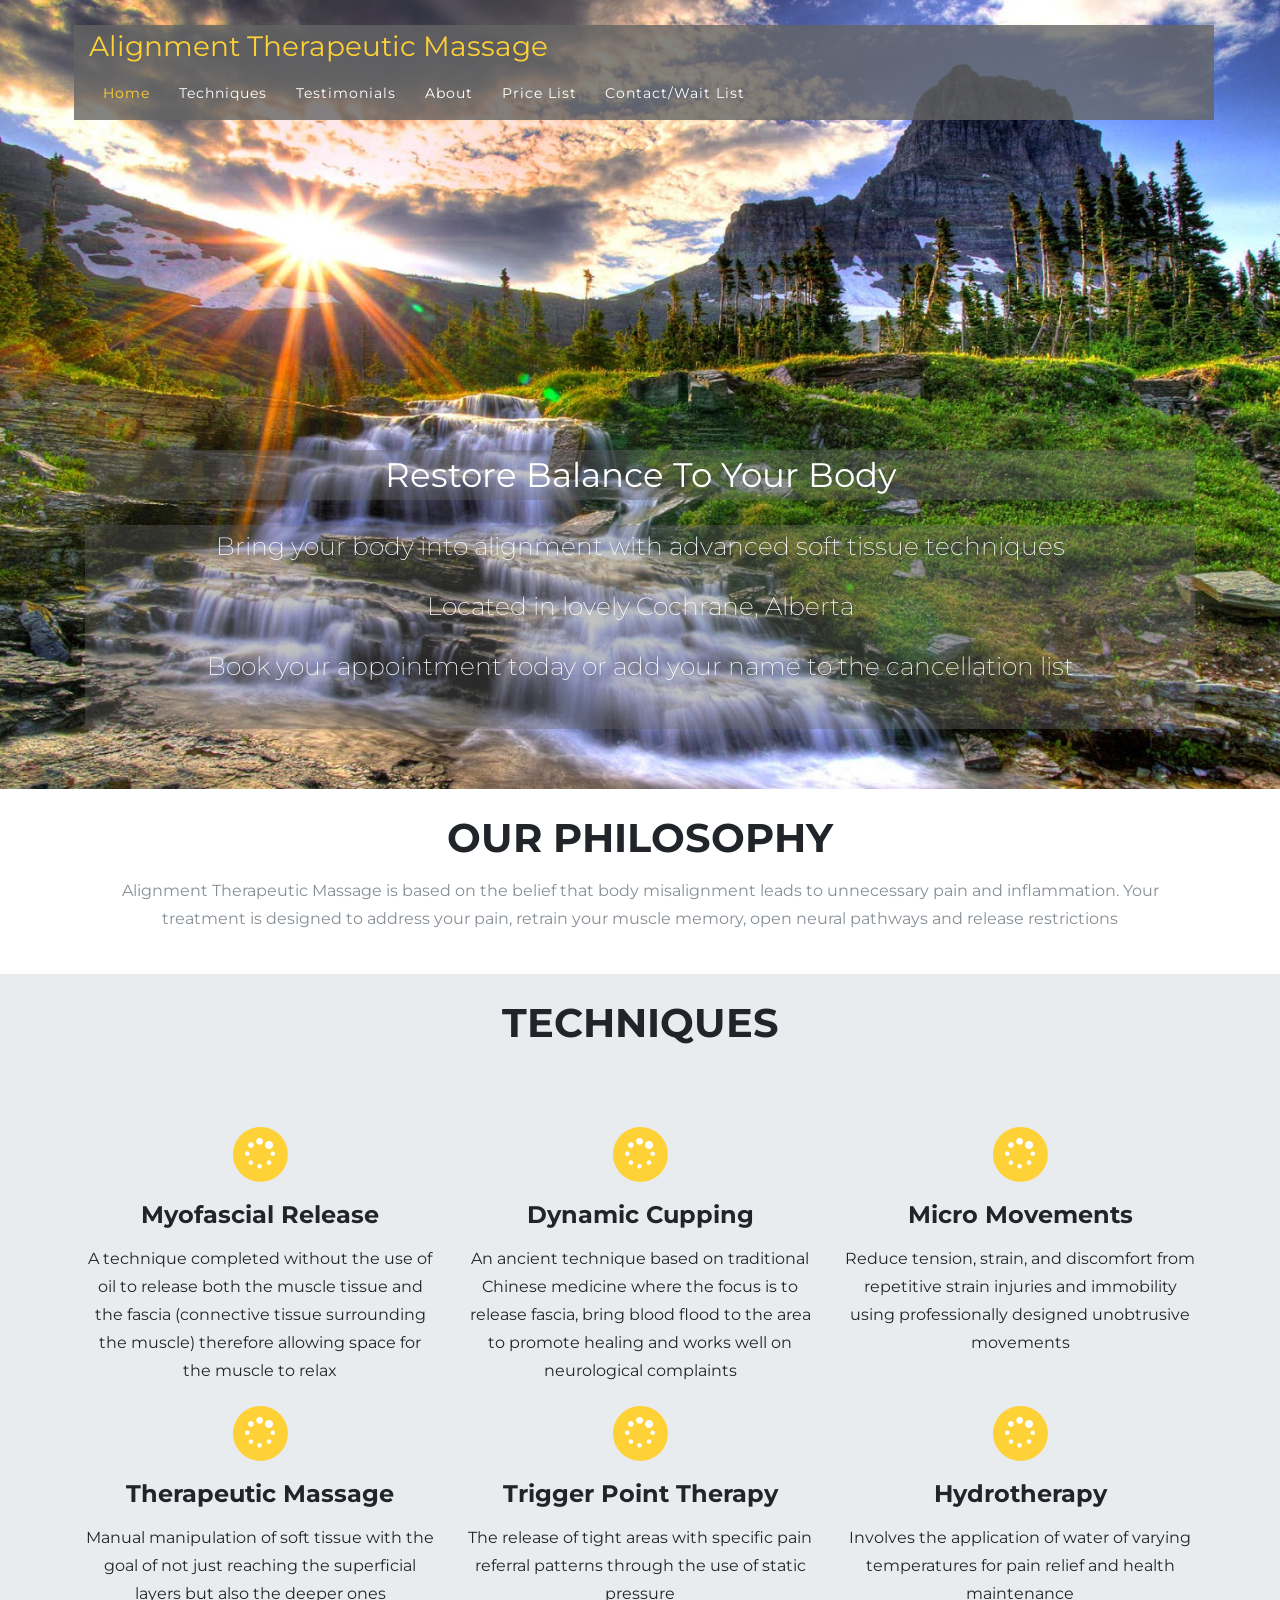
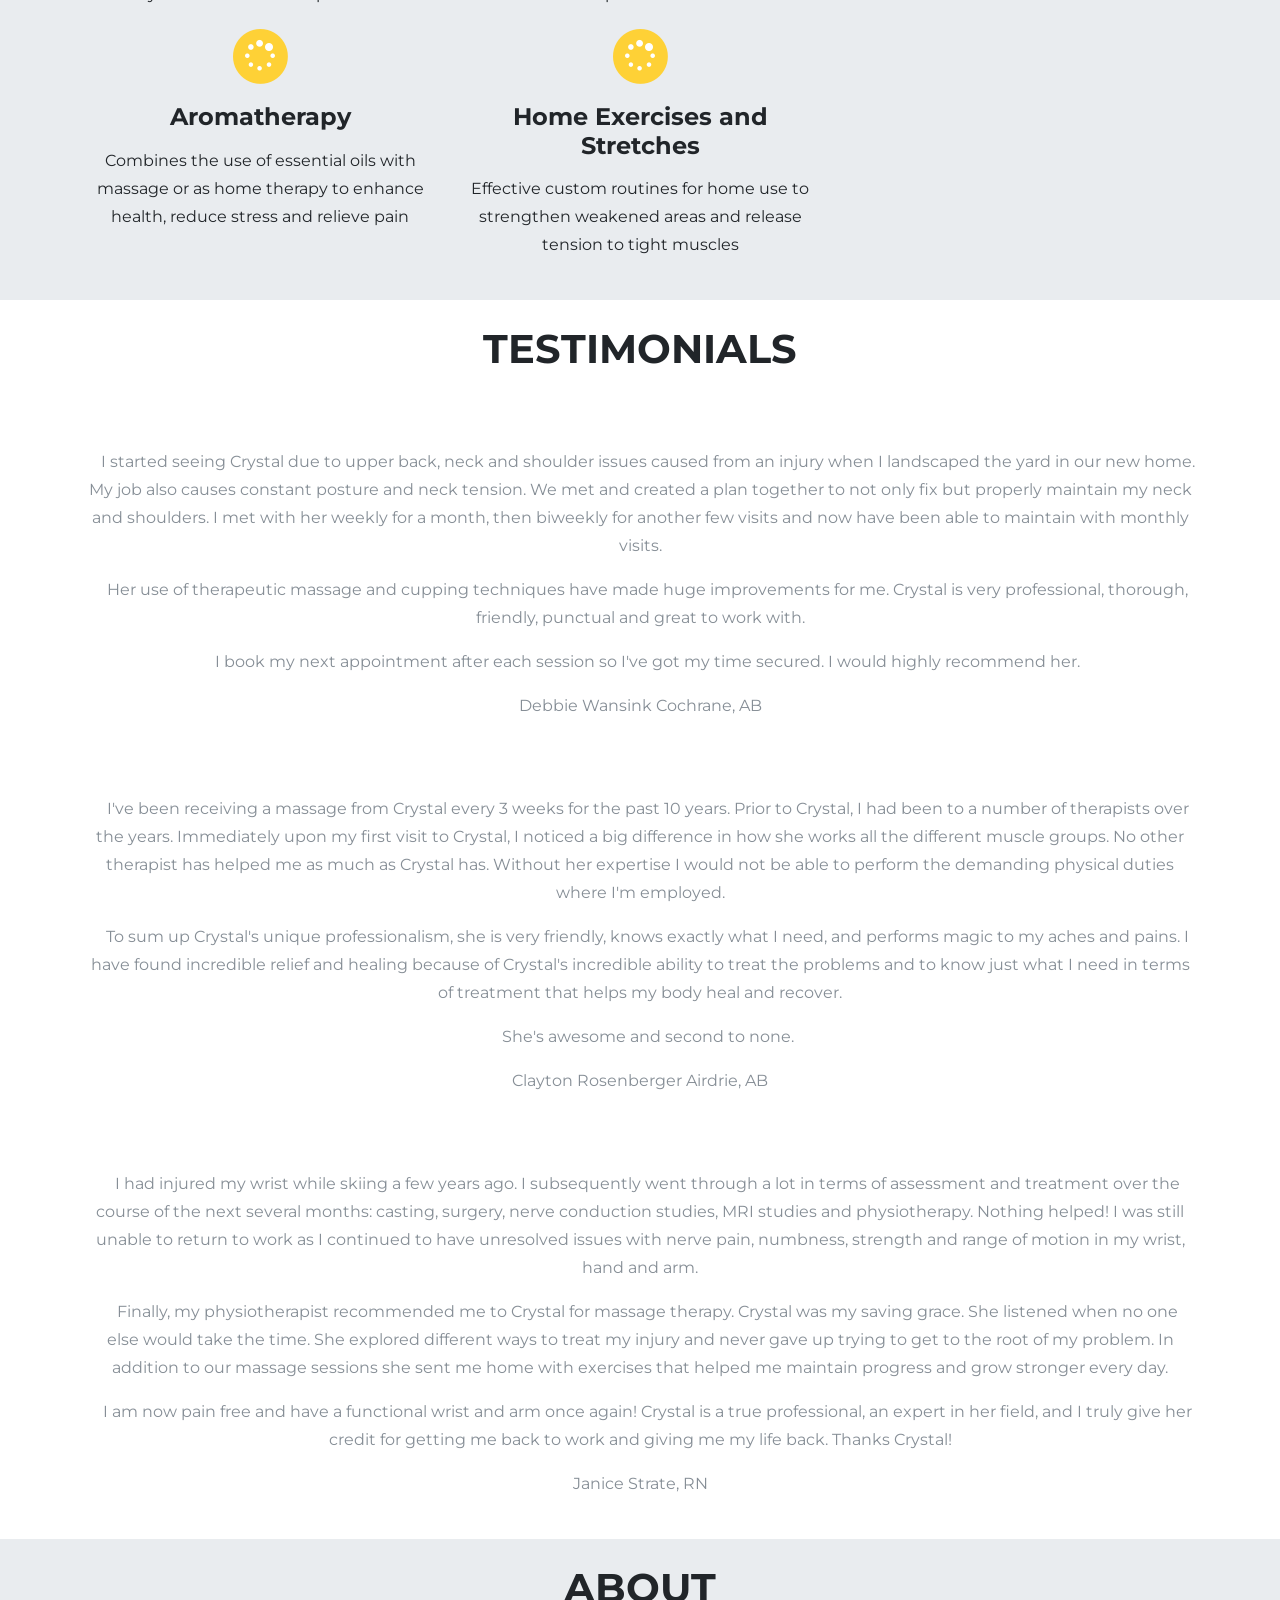
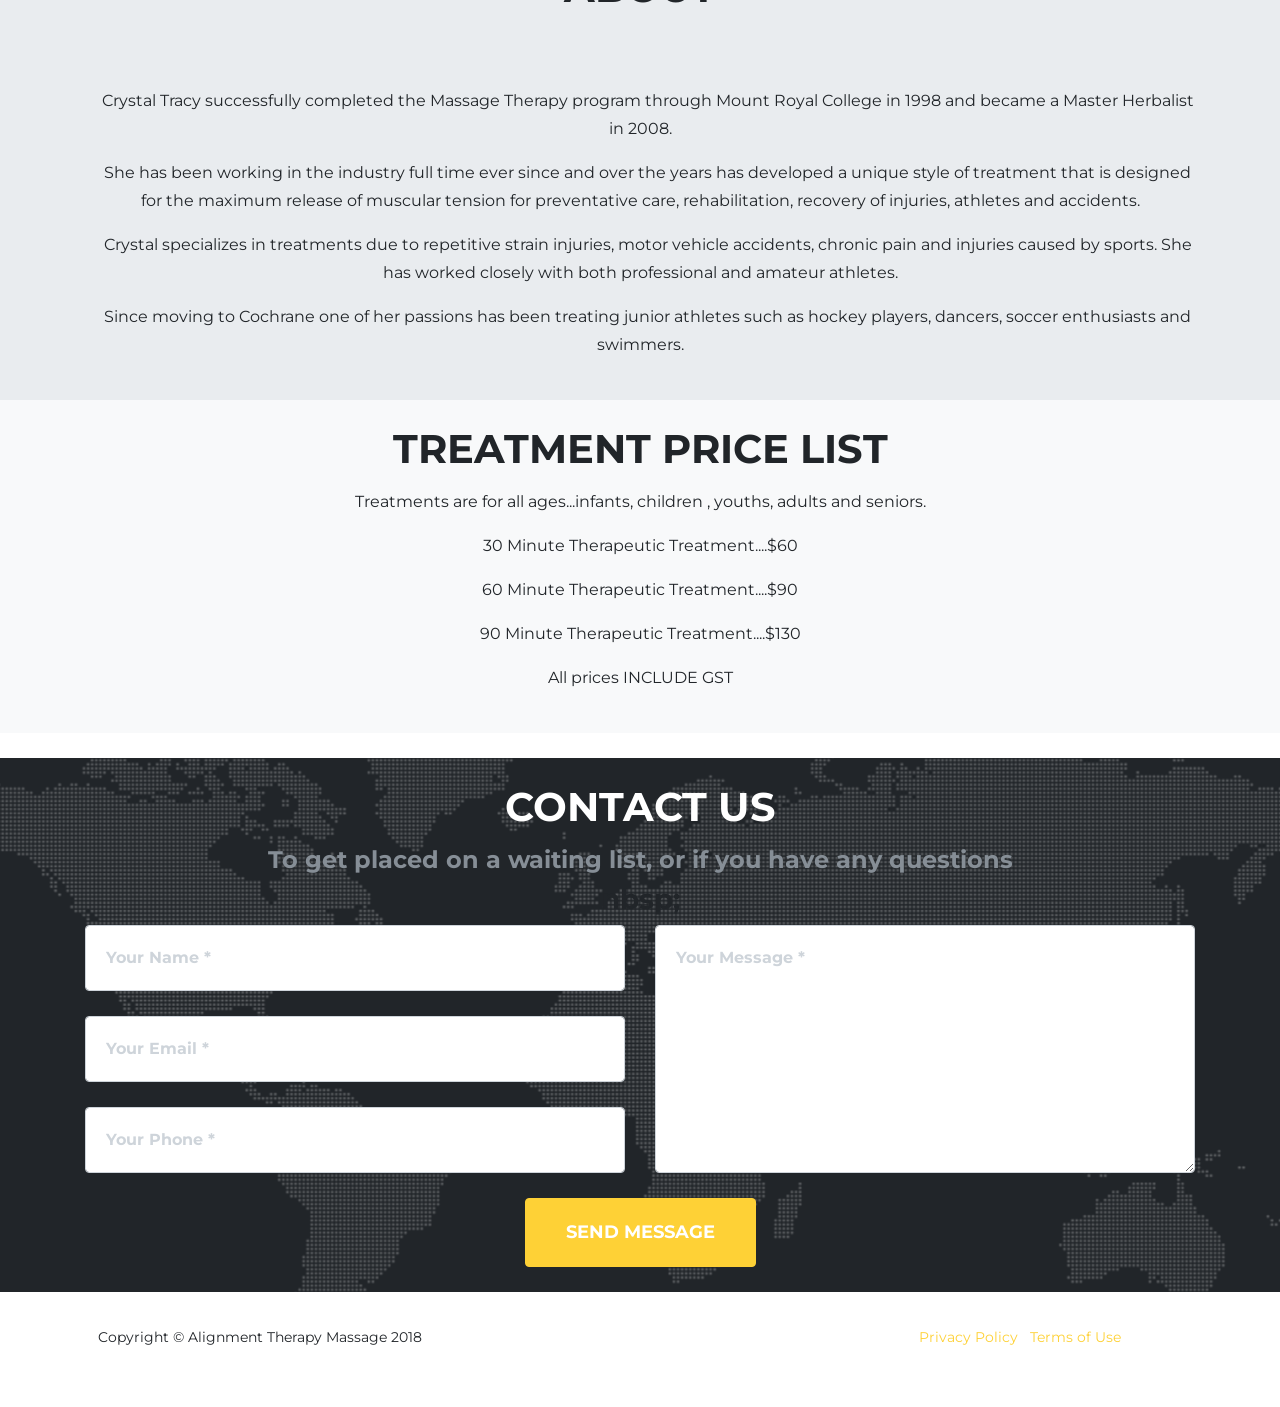
==== commit 1b3af205: "css updates" ====
--- a/index.html
+++ b/index.html
@@ -2,244 +2,261 @@
 <html lang="en">
 
 <head>
-    <meta http-equiv="Content-Type" content="text/html; charset=us-ascii">
-    <meta name="viewport" content="width=device-width, initial-scale=1, shrink-to-fit=no">
-    <meta name="description" content="">
-    <meta name="author" content="Sean Matthews">
-    <title>Alignment Therapy</title>
-    <!-- Bootstrap core CSS -->
-    <link href="vendor/bootstrap/css/bootstrap.min.css" rel="stylesheet" />
-    <!-- Custom fonts for this template -->
-    <link href="vendor/font-awesome/css/font-awesome.min.css" rel="stylesheet" type="text/css" />
-    <link href="https://fonts.googleapis.com/css?family=Montserrat:400,700" rel="stylesheet" type="text/css" />
-    <link href="https://fonts.googleapis.com/css?family=Kaushan+Script" rel="stylesheet" type="text/css" />
-    <link href="https://fonts.googleapis.com/css?family=Droid+Serif:400,700,400italic,700italic" rel="stylesheet" type="text/css" />
-    <link href="https://fonts.googleapis.com/css?family=Roboto+Slab:400,100,300,700" rel="stylesheet" type="text/css" />
-    <!-- Custom styles for this template -->
-    <link href="css/agency.css" rel="stylesheet" />
+	<meta http-equiv="Content-Type" content="text/html; charset=us-ascii">
+	<meta name="viewport" content="width=device-width, initial-scale=1, shrink-to-fit=no">
+	<meta name="description" content="">
+	<meta name="author" content="Sean Matthews">
+	<title>Alignment Therapy</title>
+	<!-- Bootstrap core CSS -->
+	<link href="vendor/bootstrap/css/bootstrap.min.css" rel="stylesheet" />
+	<!-- Custom fonts for this template -->
+	<link href="vendor/font-awesome/css/font-awesome.min.css" rel="stylesheet" type="text/css" />
+	<link href="https://fonts.googleapis.com/css?family=Montserrat:400,700" rel="stylesheet" type="text/css" />
+	<link href="https://fonts.googleapis.com/css?family=Kaushan+Script" rel="stylesheet" type="text/css" />
+	<link href="https://fonts.googleapis.com/css?family=Droid+Serif:400,700,400italic,700italic" rel="stylesheet" type="text/css"
+	/>
+	<link href="https://fonts.googleapis.com/css?family=Roboto+Slab:400,100,300,700" rel="stylesheet" type="text/css" />
+	<!-- Custom styles for this template -->
+	<link href="css/agency.css" rel="stylesheet" />
 </head>
 
 <body id="page-top">
-    <!-- Navigation -->
-    <nav class="navbar navbar-expand-lg navbar-dark fixed-top" id="mainNav">
-        <div class="container" style="background: rgba(100,100,100,.8);">
-            <div class="row">
-                <div class="col-lg-6 col-sm-12 text-left">
-                    <a class="navbar-brand js-scroll-trigger" href="#page-top">Alignment Therapeutic Massage</a>
-                    <button aria-controls="navbarResponsive" aria-expanded="false" aria-label="Toggle navigation" class="navbar-toggler pull-right" data-target="#navbarResponsive" data-toggle="collapse" type="button">
+	<!-- Navigation -->
+	<nav class="navbar navbar-expand-lg navbar-dark fixed-top" id="mainNav">
+		<div class="container" style="background: rgba(100,100,100,.8);">
+			<div class="row">
+				<div class="col-lg-6 col-md-12 col-sm-12 text-left">
+					<a class="navbar-brand js-scroll-trigger" href="#page-top">Alignment Therapeutic Massage</a>
+					<button aria-controls="navbarResponsive" aria-expanded="false" aria-label="Toggle navigation" class="navbar-toggler pull-right"
+					  data-target="#navbarResponsive" data-toggle="collapse" type="button">
 						<i class="fa fa-bars"></i>
 					</button>
-                </div>
-
-                <div class="col-lg-6 col-sm-5 text-right">
-                    <!--<a class="btn btn-primary btn-l js-scroll-trigger" href="#services" style="margin-top:8px;">Book an Appointment</a>-->
-                    <script type="text/javascript">
-                        var host = (('https:' == document.location.protocol) ? 'https://' : 'http://');
-                        var params = "?size=big&color=black";
-                        document.write(unescape('%3Cscript src="' + host +
-                                'alignmenttherapeuticmassage.clinicsense.com/book_widget/') + params +
-                            unescape('" type="text/javascript"%3E%3C/script/%3E'));
-                    </script>
-                </div>
-
-                <div class="col-lg-12 text-left">
-                    <div class="collapse navbar-collapse" id="navbarResponsive">
-                        <ul class="navbar-nav">
-                            <li class="nav-item">
-                                <a class="nav-link js-scroll-trigger" href="#page-top">Home</a>
-                            </li>
-                            <li class="nav-item">
-                                <a class="nav-link js-scroll-trigger" href="#techniques">Techniques</a>
-                            </li>
-                            <li class="nav-item">
-                                <a class="nav-link js-scroll-trigger" href="#testimonials">Testimonials</a>
-                            </li>
-                            <li class="nav-item">
-                                <a class="nav-link js-scroll-trigger" href="#about">About</a>
-                            </li>
-                            <li class="nav-item">
-                                <a class="nav-link js-scroll-trigger" href="#prices">Price List</a>
-                            </li>
-                            <li class="nav-item">
-                                <a class="nav-link js-scroll-trigger" href="#contact">Contact/Wait List</a>
-                            </li>
-                            <!-- <li class="nav-item">
+				</div>
+
+				<div class="col-lg-6 col-md-2 col-sm-5 text-right">
+					<!--<a class="btn btn-primary btn-l js-scroll-trigger" href="#services" style="margin-top:8px;">Book an Appointment</a>-->
+					<script type="text/javascript">
+						var host = (('https:' == document.location.protocol) ? 'https://' : 'http://');
+						var params = "?size=big&color=black";
+						document.write(unescape('%3Cscript src="' + host +
+								'alignmenttherapeuticmassage.clinicsense.com/book_widget/') + params +
+							unescape('" type="text/javascript"%3E%3C/script/%3E'));
+					</script>
+				</div>
+
+				<div class="col-lg-12 text-left">
+					<div class="collapse navbar-collapse" id="navbarResponsive">
+						<ul class="navbar-nav">
+							<li class="nav-item">
+								<a class="nav-link js-scroll-trigger" href="#page-top">Home</a>
+							</li>
+							<li class="nav-item">
+								<a class="nav-link js-scroll-trigger" href="#techniques">Techniques</a>
+							</li>
+							<li class="nav-item">
+								<a class="nav-link js-scroll-trigger" href="#testimonials">Testimonials</a>
+							</li>
+							<li class="nav-item">
+								<a class="nav-link js-scroll-trigger" href="#about">About</a>
+							</li>
+							<li class="nav-item">
+								<a class="nav-link js-scroll-trigger" href="#prices">Price List</a>
+							</li>
+							<li class="nav-item">
+								<a class="nav-link js-scroll-trigger" href="#contact">Contact/Wait List</a>
+							</li>
+							<!-- <li class="nav-item">
                 <a class="btn btn-primary btn-l js-scroll-trigger" href="#services" style="margin-top:8px;">Book an Appointment</a>
               </li> -->
-                        </ul>
-                    </div>
-                </div>
-            </div>
-        </div>
-    </nav>
-    <!-- Header -->
-
-    <header class="masthead">
-        <div class="container">
-            <div class="intro-text">
-                <div class="intro-lead-in" style="background: rgba(100,100,100,.8); padding-top: 25px; padding-bottom: 20px;">
-                    Restore Balance To Your Body
-                </div>
-
-                <div class="intro-heading" style="background: rgba(100,100,100,.8); padding-bottom: 25px;">
-                    <p>Bring your body into alignment with advanced soft tissue techniques</p>
-                    <p>Located in lovely Cochrane, Alberta</p>
-                    <p>Book your appointment today or add your name to the cancellation list</p>
-                </div>
-            </div>
-        </div>
-    </header>
-
-    <section id="philosophy">
-        <div class="container">
-            <div class="row">
-                <div class="col-lg-12 text-center">
-                    <h2 class="section-heading text-uppercase">Our Philosophy</h2>
-                    <p class="service-body">Alignment Therapeutic Massage is based on the belief that body misalignment leads to unnecessary pain and inflammation. Your treatment is designed to address your pain, retrain your muscle memory, own neural pathways and release restrictions</p>
-                </div>
-            </div>
-        </div>
-    </section>
-
-    <!-- Services -->
-    <section id="techniques" style="background: #e9ecef">
-        <div class="container">
-            <div class="row">
-                <div class="col-lg-12 text-center">
-                    <h2 class="section-heading text-uppercase">Techniques</h2>
-
-                    <h3 class="section-subheading"></h3>
-                </div>
-            </div>
-
-            <div class="row text-center">
-                <div class="col-md-4">
-                    <span class="fa-stack fa-2x">
-						<i class="fa fa-circle fa-stack-2x text-primary"></i>
-						<i class="fa fa-spinner fa-stack-1x fa-inverse"></i>
-					</span>
-                    <h4 class="service-heading">Myofascial Release</h4>
-
-                    <p class="service-body">a technique completed without the use of oil to release both the muscle tissue and the fascia (connective tissue surrounding the muscle) therefore allowing space for the muscle to relax</p>
-                </div>
-
-                <div class="col-md-4">
-                    <span class="fa-stack fa-2x">
-						<i class="fa fa-circle fa-stack-2x text-primary"></i>
-						<i class="fa fa-spinner fa-stack-1x fa-inverse"></i>
-					</span>
-                    <h4 class="service-heading">Dynamic Cupping</h4>
-
-                    <p class="service-body">an ancient technique based on traditional Chinese medicine where the focus is to release fascia, bring blood flood to the area to promote healing and works well on neurological complaints</p>
-                </div>
-
-                <div class="col-md-4">
-                    <span class="fa-stack fa-2x">
-						<i class="fa fa-circle fa-stack-2x text-primary"></i>
-						<i class="fa fa-spinner fa-stack-1x fa-inverse"></i>
-					</span>
-                    <h4 class="service-heading">Micro Movements</h4>
-
-                    <p class="service-body">reduce tension, strain, and discomfort from repetitive strain injuries and immobility using professionally designed unobtrusive movements</p>
-                </div>
-
-                <div class="col-md-4">
-                    <span class="fa-stack fa-2x">
-						<i class="fa fa-circle fa-stack-2x text-primary"></i>
-						<i class="fa fa-spinner fa-stack-1x fa-inverse"></i>
-					</span>
-                    <h4 class="service-heading">Therapeutic Massage</h4>
-
-                    <p class="service-body">manual manipulation of soft tissue with the goal of not just reaching the superficial layers but also the deeper ones</p>
-                </div>
-
-                <div class="col-md-4">
-                    <span class="fa-stack fa-2x">
-						<i class="fa fa-circle fa-stack-2x text-primary"></i>
-						<i class="fa fa-spinner fa-stack-1x fa-inverse"></i>
-					</span>
-                    <h4 class="service-heading">Trigger Point Therapy</h4>
-
-                    <p class="service-body">the release of tight areas with specific pain referral patterns through the use of static pressure</p>
-                </div>
-
-                <div class="col-md-4">
-                    <span class="fa-stack fa-2x">
-						<i class="fa fa-circle fa-stack-2x text-primary"></i>
-						<i class="fa fa-spinner fa-stack-1x fa-inverse"></i>
-					</span>
-                    <h4 class="service-heading">Hydrotherapy</h4>
-
-                    <p class="service-body">involves the application of water of varying temperatures for pain relief and health maintenance</p>
-                </div>
-
-                <div class="col-md-4">
-                    <span class="fa-stack fa-2x">
-						<i class="fa fa-circle fa-stack-2x text-primary"></i>
-						<i class="fa fa-spinner fa-stack-1x fa-inverse"></i>
-					</span>
-                    <h4 class="service-heading">Aromatherapy</h4>
-
-                    <p class="service-body">combines the use of essential oils with massage or as home therapy to enhance health, reduce stress and relieve pain</p>
-                </div>
-
-                <div class="col-md-4">
-                    <span class="fa-stack fa-2x">
-						<i class="fa fa-circle fa-stack-2x text-primary"></i>
-						<i class="fa fa-spinner fa-stack-1x fa-inverse"></i>
-					</span>
-                    <h4 class="service-heading">Home Exercises and Stretches</h4>
-
-                    <p class="service-body">effective custom routines for home use to strengthen weakened areas and release tension to tight muscles</p>
-                </div>
-            </div>
-        </div>
-    </section>
-
-    <!-- Testimonials -->
-    <section id="testimonials">
-        <div class="container">
-            <div class="row">
-                <div class="col-lg-12 text-center">
-                    <h2 class="section-heading text-uppercase">Testimonials</h2>
-
-                    <h3 class="section-subheading text-left"></h3>
-
-                    <p style="text-indent: 15px;">I started seeing Crystal due to upper back, neck and shoulder issues caused from an injury when I landscaped the yard in our new home. My job also causes constant posture and neck tension. We met and created a plan together to not
-                        only fix but properly maintain my neck and shoulders. I met with her weekly for a month, then biweekly for another few visits and now have been able to maintain with monthly visits.</p>
-
-                    <p style="text-indent: 15px;">Her use of therapeutic massage and cupping techniques have made huge improvements for me. Crystal is very professional, thorough, friendly, punctual and great to work with.</p>
-
-                    <p style="text-indent: 15px;">I book my next appointment after each session so I&#39;ve got my time secured. I would highly recommend her.</p>
-
-                    <p>Debbie Wansink Cochrane, AB</p>
-
-                    <h3 class="section-subheading text-left"></h3>
-
-                    <p style="text-indent: 15px;">I&#39;ve been receiving a massage from Crystal every 3 weeks for the past 10 years. Prior to Crystal, I had been to a number of therapists over the years. Immediately upon my first visit to Crystal, I noticed a big difference in how
-                        she works all the different muscle groups. No other therapist has helped me as much as Crystal has. Without her expertise I would not be able to perform the demanding physical duties where I&#39;m employed.</p>
-
-                    <p style="text-indent: 15px;">To sum up Crystal&#39;s unique professionalism, she is very friendly, knows exactly what I need, and performs magic to my aches and pains. I have found incredible relief and healing because of Crystal&#39;s incredible ability to treat
-                        the problems and to know just what I need in terms of treatment that helps my body heal and recover.</p>
-
-                    <p style="text-indent: 15px;">She&#39;s awesome and second to none.</p>
-
-                    <p>Clayton Rosenberger Airdrie, AB</p>
-
-                    <h3 class="section-subheading text-left"></h3>
-
-                    <p style="text-indent: 15px;">I had injured my wrist while skiing a few years ago. I subsequently went through a lot in terms of assessment and treatment over the course of the next several months: casting, surgery, nerve conduction studies, MRI studies and physiotherapy.
-                        Nothing helped! I was still unable to return to work as I continued to have unresolved issues with nerve pain, numbness, strength and range of motion in my wrist, hand and arm.</p>
-
-                    <p style="text-indent: 15px;">Finally, my physiotherapist recommended me to Crystal for massage therapy. Crystal was my saving grace. She listened when no one else would take the time. She explored different ways to treat my injury and never gave up trying to get
-                        to the root of my problem. In addition to our massage sessions she sent me home with exercises that helped me maintain progress and grow stronger every day.</p>
-
-                    <p style="text-indent: 15px;">I am now pain free and have a functional wrist and arm once again! Crystal is a true professional, an expert in her field, and I truly give her credit for getting me back to work and giving me my life back. Thanks Crystal!</p>
-
-                    <p>Janice Strate, RN</p>
-                </div>
-            </div>
-            <!-- <div class="row">
+						</ul>
+					</div>
+				</div>
+			</div>
+		</div>
+	</nav>
+	<!-- Header -->
+
+	<header class="masthead">
+		<div class="container">
+			<div class="intro-text">
+				<div class="intro-lead-in" style="background: rgba(100,100,100,.4); padding-top: 5px; padding-bottom: 5px;">
+					Restore Balance To Your Body
+				</div>
+
+				<div class="intro-heading" style="background: rgba(100,100,100,.4); padding-bottom: 25px;">
+					<p>Bring your body into alignment with advanced soft tissue techniques</p>
+					<p>Located in lovely Cochrane, Alberta</p>
+					<p>Book your appointment today or add your name to the cancellation list</p>
+				</div>
+			</div>
+		</div>
+	</header>
+
+	<section id="philosophy">
+		<div class="container">
+			<div class="row">
+				<div class="col-lg-12 text-center">
+					<h2 class="section-heading text-uppercase">Our Philosophy</h2>
+					<p class="text-muted service-body">Alignment Therapeutic Massage is based on the belief that body misalignment leads to unnecessary pain and inflammation.
+						Your treatment is designed to address your pain, retrain your muscle memory, open neural pathways and release restrictions</p>
+				</div>
+			</div>
+		</div>
+	</section>
+
+	<!-- Services -->
+	<section id="techniques" style="background: #e9ecef">
+		<div class="container">
+			<div class="row">
+				<div class="col-lg-12 text-center">
+					<h2 class="section-heading text-uppercase">Techniques</h2>
+
+					<h3 class="section-subheading"></h3>
+				</div>
+			</div>
+
+			<div class="row text-center">
+				<div class="col-md-4">
+					<span class="fa-stack fa-2x">
+						<i class="fa fa-circle fa-stack-2x text-primary"></i>
+						<i class="fa fa-spinner fa-stack-1x fa-inverse"></i>
+					</span>
+					<h4 class="service-heading">Myofascial Release</h4>
+
+					<p class="service-body">A technique completed without the use of oil to release both the muscle tissue and the fascia (connective tissue surrounding
+						the muscle) therefore allowing space for the muscle to relax</p>
+				</div>
+
+				<div class="col-md-4">
+					<span class="fa-stack fa-2x">
+						<i class="fa fa-circle fa-stack-2x text-primary"></i>
+						<i class="fa fa-spinner fa-stack-1x fa-inverse"></i>
+					</span>
+					<h4 class="service-heading">Dynamic Cupping</h4>
+
+					<p class="service-body">An ancient technique based on traditional Chinese medicine where the focus is to release fascia, bring blood flood to
+						the area to promote healing and works well on neurological complaints</p>
+				</div>
+
+				<div class="col-md-4">
+					<span class="fa-stack fa-2x">
+						<i class="fa fa-circle fa-stack-2x text-primary"></i>
+						<i class="fa fa-spinner fa-stack-1x fa-inverse"></i>
+					</span>
+					<h4 class="service-heading">Micro Movements</h4>
+
+					<p class="service-body">Reduce tension, strain, and discomfort from repetitive strain injuries and immobility using professionally designed
+						unobtrusive movements</p>
+				</div>
+
+				<div class="col-md-4">
+					<span class="fa-stack fa-2x">
+						<i class="fa fa-circle fa-stack-2x text-primary"></i>
+						<i class="fa fa-spinner fa-stack-1x fa-inverse"></i>
+					</span>
+					<h4 class="service-heading">Therapeutic Massage</h4>
+
+					<p class="service-body">Manual manipulation of soft tissue with the goal of not just reaching the superficial layers but also the deeper ones</p>
+				</div>
+
+				<div class="col-md-4">
+					<span class="fa-stack fa-2x">
+						<i class="fa fa-circle fa-stack-2x text-primary"></i>
+						<i class="fa fa-spinner fa-stack-1x fa-inverse"></i>
+					</span>
+					<h4 class="service-heading">Trigger Point Therapy</h4>
+
+					<p class="service-body">The release of tight areas with specific pain referral patterns through the use of static pressure</p>
+				</div>
+
+				<div class="col-md-4">
+					<span class="fa-stack fa-2x">
+						<i class="fa fa-circle fa-stack-2x text-primary"></i>
+						<i class="fa fa-spinner fa-stack-1x fa-inverse"></i>
+					</span>
+					<h4 class="service-heading">Hydrotherapy</h4>
+
+					<p class="service-body">Involves the application of water of varying temperatures for pain relief and health maintenance</p>
+				</div>
+
+				<div class="col-md-4">
+					<span class="fa-stack fa-2x">
+						<i class="fa fa-circle fa-stack-2x text-primary"></i>
+						<i class="fa fa-spinner fa-stack-1x fa-inverse"></i>
+					</span>
+					<h4 class="service-heading">Aromatherapy</h4>
+
+					<p class="service-body">Combines the use of essential oils with massage or as home therapy to enhance health, reduce stress and relieve pain</p>
+				</div>
+
+				<div class="col-md-4">
+					<span class="fa-stack fa-2x">
+						<i class="fa fa-circle fa-stack-2x text-primary"></i>
+						<i class="fa fa-spinner fa-stack-1x fa-inverse"></i>
+					</span>
+					<h4 class="service-heading">Home Exercises and Stretches</h4>
+
+					<p class="service-body">Effective custom routines for home use to strengthen weakened areas and release tension to tight muscles</p>
+				</div>
+			</div>
+		</div>
+	</section>
+
+	<!-- Testimonials -->
+	<section id="testimonials">
+		<div class="container">
+			<div class="row">
+				<div class="col-lg-12 text-center">
+					<h2 class="section-heading text-uppercase">Testimonials</h2>
+
+					<h3 class="section-subheading text-muted text-left"></h3>
+
+					<p class="text-muted" style="text-indent: 15px;">I started seeing Crystal due to upper back, neck and shoulder issues caused from an injury when I landscaped the yard
+						in our new home. My job also causes constant posture and neck tension. We met and created a plan together to not only
+						fix but properly maintain my neck and shoulders. I met with her weekly for a month, then biweekly for another few visits
+						and now have been able to maintain with monthly visits.</p>
+
+					<p class="text-muted" style="text-indent: 15px;">Her use of therapeutic massage and cupping techniques have made huge improvements for me. Crystal is very professional,
+						thorough, friendly, punctual and great to work with.</p>
+
+					<p class="text-muted" style="text-indent: 15px;">I book my next appointment after each session so I&#39;ve got my time secured. I would highly recommend her.</p>
+
+					<p class="text-muted">Debbie Wansink Cochrane, AB</p>
+
+					<h3 class="section-subheading text-muted text-left"></h3>
+
+					<p class="text-muted" style="text-indent: 15px;">I&#39;ve been receiving a massage from Crystal every 3 weeks for the past 10 years. Prior to Crystal, I had been to
+						a number of therapists over the years. Immediately upon my first visit to Crystal, I noticed a big difference in how
+						she works all the different muscle groups. No other therapist has helped me as much as Crystal has. Without her expertise
+						I would not be able to perform the demanding physical duties where I&#39;m employed.</p>
+
+					<p class="text-muted" style="text-indent: 15px;">To sum up Crystal&#39;s unique professionalism, she is very friendly, knows exactly what I need, and performs magic
+						to my aches and pains. I have found incredible relief and healing because of Crystal&#39;s incredible ability to treat
+						the problems and to know just what I need in terms of treatment that helps my body heal and recover.</p>
+
+					<p class="text-muted" style="text-indent: 15px;">She&#39;s awesome and second to none.</p>
+
+					<p class="text-muted">Clayton Rosenberger Airdrie, AB</p>
+
+					<h3 class="section-subheading text-muted text-left"></h3>
+
+					<p class="text-muted" style="text-indent: 15px;">I had injured my wrist while skiing a few years ago. I subsequently went through a lot in terms of assessment and treatment
+						over the course of the next several months: casting, surgery, nerve conduction studies, MRI studies and physiotherapy.
+						Nothing helped! I was still unable to return to work as I continued to have unresolved issues with nerve pain, numbness,
+						strength and range of motion in my wrist, hand and arm.</p>
+
+					<p class="text-muted" style="text-indent: 15px;">Finally, my physiotherapist recommended me to Crystal for massage therapy. Crystal was my saving grace. She listened
+						when no one else would take the time. She explored different ways to treat my injury and never gave up trying to get
+						to the root of my problem. In addition to our massage sessions she sent me home with exercises that helped me maintain
+						progress and grow stronger every day.</p>
+
+					<p class="text-muted" style="text-indent: 15px;">I am now pain free and have a functional wrist and arm once again! Crystal is a true professional, an expert in her
+						field, and I truly give her credit for getting me back to work and giving me my life back. Thanks Crystal!</p>
+
+					<p class="text-muted">Janice Strate, RN</p>
+				</div>
+			</div>
+			<!-- <div class="row">
         <div class="col-md-4 col-sm-6 portfolio-item">
           <a class="portfolio-link" data-toggle="modal" href="#portfolioModal1">
             <div class="portfolio-hover">
@@ -255,152 +272,160 @@
           </div>
         </div>
       </div> --></div>
-    </section>
-    <!-- About -->
-
-    <section id="about" style="background:#e9ecef">
-        <div class="container">
-            <div class="row">
-                <div class="col-lg-12 text-center">
-                    <h2 class="section-heading text-uppercase">About</h2>
-
-                    <h3 class="section-subheading text-left"></h3>
-
-                    <p style="text-indent: 15px;">Crystal Tracy successfully completed the Massage Therapy program through Mount Royal College in 1998 and became a Master Herbalist in 2008.</p>
-
-                    <p style="text-indent: 15px;">She has been working in the industry full time ever since and over the years has developed a unique style of treatment that is designed for the maximum release of muscular tension for preventative care, rehabilitation, recovery of
-                        injuries, athletes and accidents.</p>
-
-                    <p style="text-indent: 15px;">Crystal specializes in treatments due to repetitive strain injuries, motor vehicle accidents, chronic pain and injuries caused by sports. She has worked closely with both professional and amateur athletes.</p>
-
-                    <p style="text-indent: 15px;">Since moving to Cochrane one of her passions has been treating junior athletes such as hockey players, dancers, soccer enthusiasts and swimmers.</p>
-                </div>
-            </div>
-        </div>
-    </section>
-    <!-- Prices -->
-
-    <section class="bg-light" id="prices">
-        <div class="container">
-            <div class="row">
-                <div class="col-lg-12 text-center">
-                    <h2 class="section-heading text-uppercase">Treatment Price List</h2>
-
-                    <h4 class="section-subheading"></h4>
-
-                    <p>Treatments are for all ages...infants, children , youths, adults and seniors.</p>
-
-                    <h3 class="section-subheading" style="padding-bottom: 0; margin-bottom: 0;"></h3>
-
-                    <p>30 Minute Therapeutic Treatment....$60</p>
-
-                    <p>60 Minute Therapeutic Treatment....$90</p>
-
-                    <p>90 Minute Therapeutic Treatment....$130</p>
-
-                    <p>All prices INCLUDE GST</p>
-                </div>
-            </div>
-        </div>
-    </section>
-    <!-- create a little whitespace -->
-
-    <section>
-        <!-- Contact -->
-        <section id="contact">
-            <div class="container">
-                <div class="row">
-                    <div class="col-lg-12 text-center">
-                        <h2 class="section-heading text-uppercase">Contact Us</h2>
-
-                        <h4 class="section-subheading">To get placed on a waiting list, or if you have any questions</h4>
-
-                        <h3>nbsp;</h3>
-                    </div>
-                </div>
-
-                <div class="row">
-                    <div class="col-lg-12">
-                        <form id="contactForm" name="sentMessage" novalidate="">
-                            <div class="row">
-                                <div class="col-md-6">
-                                    <div class="form-group">
-                                        <input class="form-control" data-validation-required-message="Please enter your name." id="name" placeholder="Your Name *" required="" type="text" />
-                                        <p class="help-block text-danger"></p>
-                                    </div>
-
-                                    <div class="form-group">
-                                        <input class="form-control" data-validation-required-message="Please enter your email address." id="email" placeholder="Your Email *" required="" type="email" />
-                                        <p class="help-block text-danger"></p>
-                                    </div>
-
-                                    <div class="form-group">
-                                        <input class="form-control" data-validation-required-message="Please enter your phone number." id="phone" placeholder="Your Phone *" required="" type="tel" />
-                                        <p class="help-block text-danger"></p>
-                                    </div>
-                                </div>
-
-                                <div class="col-md-6">
-                                    <div class="form-group">
-                                        <textarea class="form-control" data-validation-required-message="Please enter a message." id="message" placeholder="Your Message *" required=""></textarea>
-
-                                        <p class="help-block text-danger"></p>
-                                    </div>
-                                </div>
-
-                                <div class="clearfix"></div>
-
-                                <div class="col-lg-12 text-center">
-                                    <div id="success"></div>
-                                    <button class="btn btn-primary btn-xl text-uppercase" id="sendMessageButton" type="submit">Cannot Send a Message right now</button>
-                                </div>
-                            </div>
-                        </form>
-                    </div>
-                </div>
-            </div>
-        </section>
-        <!-- Footer -->
-
-        <footer>
-            <div class="container">
-                <div class="row">
-                    <div class="col-md-4">
-                        <span class="copyright">Copyright &copy; Alignment Therapy Massage 2018</span>
-                    </div>
-
-                    <div class="col-md-4">
-                        <ul class="list-inline social-buttons">
-                            <li class="list-inline-item"></li>
-                            <li class="list-inline-item"></li>
-                            <li class="list-inline-item"></li>
-                        </ul>
-                    </div>
-
-                    <div class="col-md-4">
-                        <ul class="list-inline quicklinks">
-                            <li class="list-inline-item">
-                                <a href="#">Privacy Policy</a>
-                            </li>
-                            <li class="list-inline-item">
-                                <a href="#">Terms of Use</a>
-                            </li>
-                        </ul>
-                    </div>
-                </div>
-            </div>
-        </footer>
-        <!-- Bootstrap core JavaScript -->
-        <script src="vendor/jquery/jquery.min.js"></script>
-        <script src="vendor/bootstrap/js/bootstrap.bundle.min.js"></script>
-        <!-- Plugin JavaScript -->
-        <script src="vendor/jquery-easing/jquery.easing.min.js"></script>
-        <!-- Contact form JavaScript -->
-        <script src="js/jqBootstrapValidation.js"></script>
-        <script src="js/contact_me.js"></script>
-        <!-- Custom scripts for this template -->
-        <script src="js/agency.min.js"></script>
-    </section>
+	</section>
+	<!-- About -->
+
+	<section id="about" style="background: #e9ecef">
+		<div class="container">
+			<div class="row">
+				<div class="col-lg-12 text-center">
+					<h2 class="section-heading text-uppercase">About</h2>
+
+					<h3 class="section-subheading text-muted text-left"></h3>
+
+					<p style="text-indent: 15px;">Crystal Tracy successfully completed the Massage Therapy program through Mount Royal College in 1998 and became a Master
+						Herbalist in 2008.</p>
+
+					<p style="text-indent: 15px;">She has been working in the industry full time ever since and over the years has developed a unique style of treatment
+						that is designed for the maximum release of muscular tension for preventative care, rehabilitation, recovery of injuries,
+						athletes and accidents.</p>
+
+					<p style="text-indent: 15px;">Crystal specializes in treatments due to repetitive strain injuries, motor vehicle accidents, chronic pain and injuries
+						caused by sports. She has worked closely with both professional and amateur athletes.</p>
+
+					<p style="text-indent: 15px;">Since moving to Cochrane one of her passions has been treating junior athletes such as hockey players, dancers, soccer
+						enthusiasts and swimmers.</p>
+				</div>
+			</div>
+		</div>
+	</section>
+	<!-- Prices -->
+
+	<section class="bg-light" id="prices">
+		<div class="container">
+			<div class="row">
+				<div class="col-lg-12 text-center">
+					<h2 class="section-heading text-uppercase">Treatment Price List</h2>
+
+					<h4 class="section-subheading"></h4>
+
+					<p>Treatments are for all ages...infants, children , youths, adults and seniors.</p>
+
+					<h3 class="section-subheading text-muted" style="padding-bottom: 0; margin-bottom: 0;"></h3>
+
+					<p>30 Minute Therapeutic Treatment....$60</p>
+
+					<p>60 Minute Therapeutic Treatment....$90</p>
+
+					<p>90 Minute Therapeutic Treatment....$130</p>
+
+					<p>All prices INCLUDE GST</p>
+				</div>
+			</div>
+		</div>
+	</section>
+	<!-- create a little whitespace -->
+
+	<section>
+		<!-- Contact -->
+		<section id="contact">
+			<div class="container">
+				<div class="row">
+					<div class="col-lg-12 text-center">
+						<h2 class="section-heading text-uppercase">Contact Us</h2>
+
+						<h4 class="section-subheading text-muted">To get placed on a waiting list, or if you have any questions</h4>
+
+						<h3>nbsp;</h3>
+					</div>
+				</div>
+
+				<div class="row">
+					<div class="col-lg-12">
+						<form id="contactForm" name="sentMessage" novalidate="">
+							<div class="row">
+								<div class="col-md-6">
+									<div class="form-group">
+										<input class="form-control" data-validation-required-message="Please enter your name." id="name" placeholder="Your Name *"
+										  required="" type="text" />
+										<p class="help-block text-danger"></p>
+									</div>
+
+									<div class="form-group">
+										<input class="form-control" data-validation-required-message="Please enter your email address." id="email" placeholder="Your Email *"
+										  required="" type="email" />
+										<p class="help-block text-danger"></p>
+									</div>
+
+									<div class="form-group">
+										<input class="form-control" data-validation-required-message="Please enter your phone number." id="phone" placeholder="Your Phone *"
+										  required="" type="tel" />
+										<p class="help-block text-danger"></p>
+									</div>
+								</div>
+
+								<div class="col-md-6">
+									<div class="form-group">
+										<textarea class="form-control" data-validation-required-message="Please enter a message." id="message" placeholder="Your Message *"
+										  required=""></textarea>
+
+										<p class="help-block text-danger"></p>
+									</div>
+								</div>
+
+								<div class="clearfix"></div>
+
+								<div class="col-lg-12 text-center">
+									<div id="success"></div>
+									<button class="btn btn-primary btn-xl text-uppercase" id="sendMessageButton" type="submit">Send Message</button>
+								</div>
+							</div>
+						</form>
+					</div>
+				</div>
+			</div>
+		</section>
+		<!-- Footer -->
+
+		<footer>
+			<div class="container">
+				<div class="row">
+					<div class="col-md-4">
+						<span class="copyright">Copyright &copy; Alignment Therapy Massage 2018</span>
+					</div>
+
+					<div class="col-md-4">
+						<ul class="list-inline social-buttons">
+							<li class="list-inline-item"></li>
+							<li class="list-inline-item"></li>
+							<li class="list-inline-item"></li>
+						</ul>
+					</div>
+
+					<div class="col-md-4">
+						<ul class="list-inline quicklinks">
+							<li class="list-inline-item">
+								<a href="#">Privacy Policy</a>
+							</li>
+							<li class="list-inline-item">
+								<a href="#">Terms of Use</a>
+							</li>
+						</ul>
+					</div>
+				</div>
+			</div>
+		</footer>
+		<!-- Bootstrap core JavaScript -->
+		<script src="vendor/jquery/jquery.min.js"></script>
+		<script src="vendor/bootstrap/js/bootstrap.bundle.min.js"></script>
+		<!-- Plugin JavaScript -->
+		<script src="vendor/jquery-easing/jquery.easing.min.js"></script>
+		<!-- Contact form JavaScript -->
+		<script src="js/jqBootstrapValidation.js"></script>
+		<script src="js/contact_me.js"></script>
+		<!-- Custom scripts for this template -->
+		<script src="js/agency.min.js"></script>
+	</section>
 </body>
 
 </html>
--- a/css/agency.css
+++ b/css/agency.css
@@ -43,9 +43,9 @@
     text-transform: none;
     font-family: 'Montserrat', 'Helvetica Neue', Helvetica, Arial, sans-serif; }
 
-@media (min-width: 768px) {
-  section {
-    padding: 50px 0; } }
+@media (max-width: 768px) {
+  header.masthead {
+    display: none; } }
 
 .btn {
   font-family: 'Montserrat', 'Helvetica Neue', Helvetica, Arial, sans-serif;
@@ -95,7 +95,8 @@
     font-family: 'Montserrat', 'Helvetica Neue', Helvetica, Arial, sans-serif; }
   #mainNav .navbar-brand {
     color: #fed136;
-    padding-left: 13px;
+    padding: 2px;
+    font-size: 1em;
     font-family: 'Montserrat', 'Helvetica Neue', Helvetica, Arial, cursive; }
     #mainNav .navbar-brand.active, #mainNav .navbar-brand:active, #mainNav .navbar-brand:focus, #mainNav .navbar-brand:hover {
       color: #fec503; }
@@ -108,6 +109,38 @@
     font-family: 'Montserrat', 'Helvetica Neue', Helvetica, Arial, sans-serif; }
     #mainNav .navbar-nav .nav-item .nav-link.active, #mainNav .navbar-nav .nav-item .nav-link:hover {
       color: #fed136; }
+
+@media (min-width: 365px) {
+  #mainNav {
+    padding: 5px;
+    padding-left: 13px; }
+    #mainNav .navbar-brand {
+      padding: 0px;
+      font-size: 1em; } }
+
+@media (min-width: 762px) {
+  #mainNav {
+    padding-top: 25px;
+    padding-bottom: 25px;
+    -webkit-transition: padding-top 0.3s, padding-bottom 0.3s;
+    -moz-transition: padding-top 0.3s, padding-bottom 0.3s;
+    transition: padding-top 0.3s, padding-bottom 0.3s;
+    border: none;
+    background-color: transparent; }
+    #mainNav .navbar-brand {
+      font-size: 1.75em;
+      -webkit-transition: all 0.3s;
+      -moz-transition: all 0.3s;
+      transition: all 0.3s; }
+    #mainNav .navbar-nav .nav-item .nav-link {
+      padding: 1.1em 1em !important; }
+    #mainNav.navbar-shrink {
+      padding-top: 0;
+      padding-bottom: 0;
+      background-color: #212529; }
+      #mainNav.navbar-shrink .navbar-brand {
+        font-size: 1.25em;
+        padding: 12px 0; } }
 
 @media (min-width: 992px) {
   #mainNav {
@@ -148,8 +181,7 @@
     padding-top: 150px;
     padding-bottom: 100px; }
     header.masthead .intro-text .intro-lead-in {
-      font-size: 30px;
-      font-style: italic;
+      font-size: 1.75em;
       line-height: 30px;
       margin-bottom: 25px;
       font-family: 'Montserrat', 'Helvetica Neue', Helvetica, Arial, sans-serif; }
@@ -165,10 +197,8 @@
     padding-top: 450px;
     padding-bottom: 10px; }
     header.masthead .intro-text .intro-lead-in {
-      font-size: 40px;
-      font-style: italic;
+      font-size: 2.1em;
       line-height: 40px;
-      margin-bottom: 15px;
       font-family: 'Montserrat', 'Helvetica Neue', Helvetica, Arial, sans-serif; }
     header.masthead .intro-text .intro-heading {
       font-size: 25px;
@@ -180,6 +210,18 @@
 .service-heading {
   margin: 15px 0;
   text-transform: none; }
+
+@media (max-width: 768px) {
+  section h2.section-heading {
+    font-size: 20px; }
+  section h3.section-subheading {
+    margin-bottom: 10px; }
+  section h4.service-heading {
+    font-size: 17px; } }
+
+@media (max-width: 365px) {
+  section#philosophy {
+    margin-top: 100px; } }
 
 #portfolio .portfolio-item {
   right: 0;
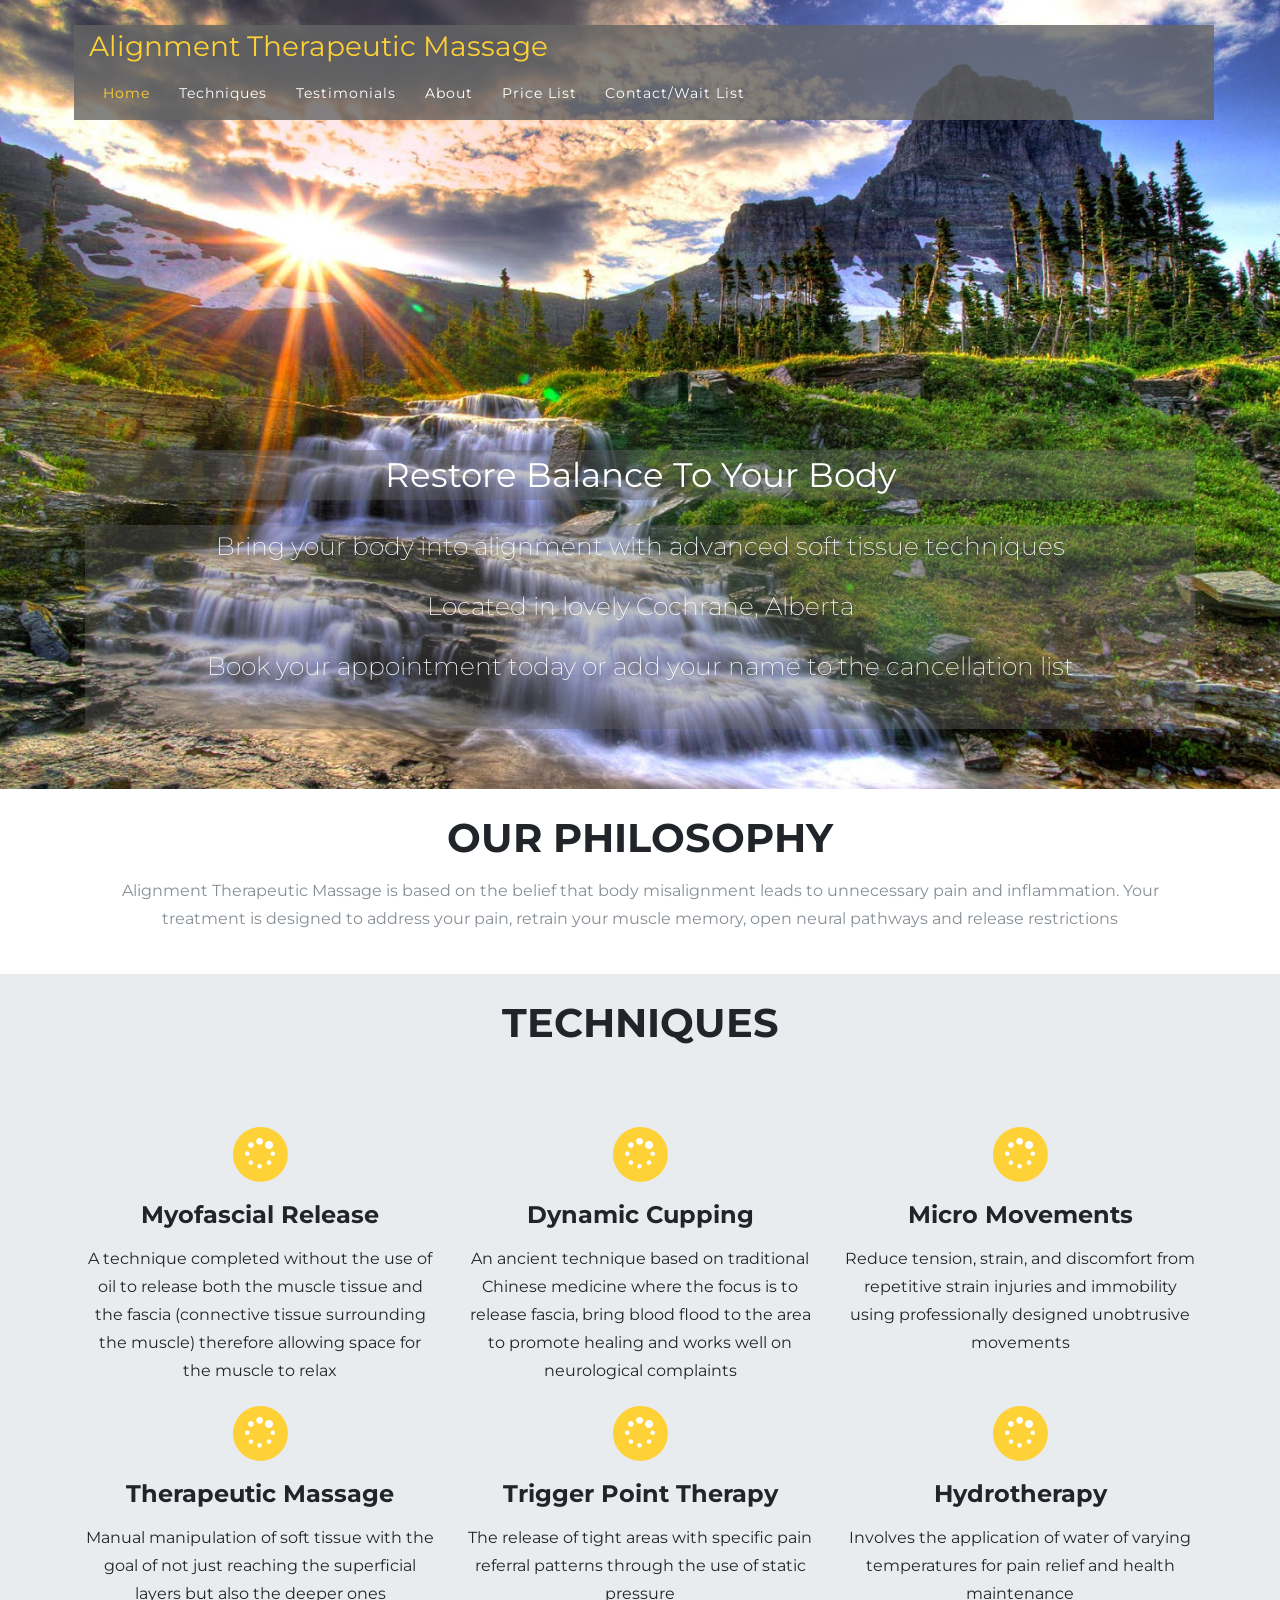
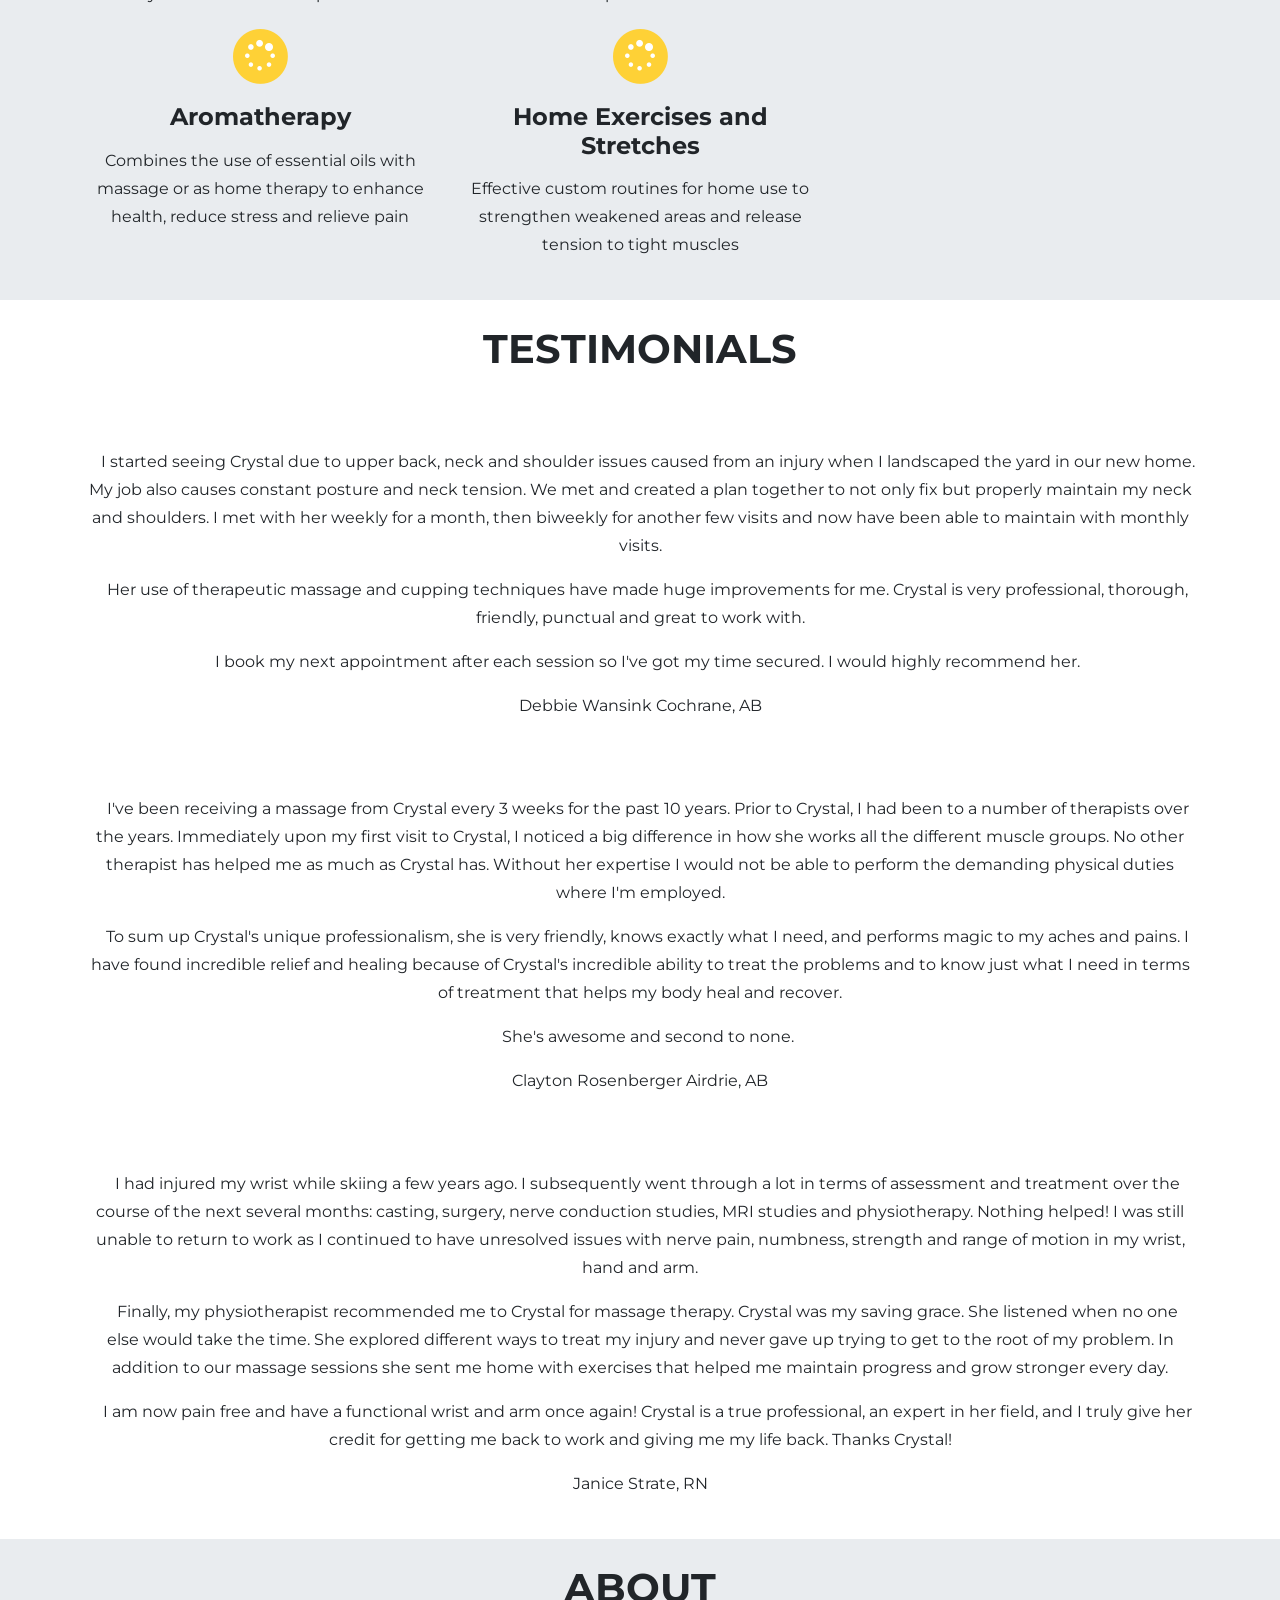
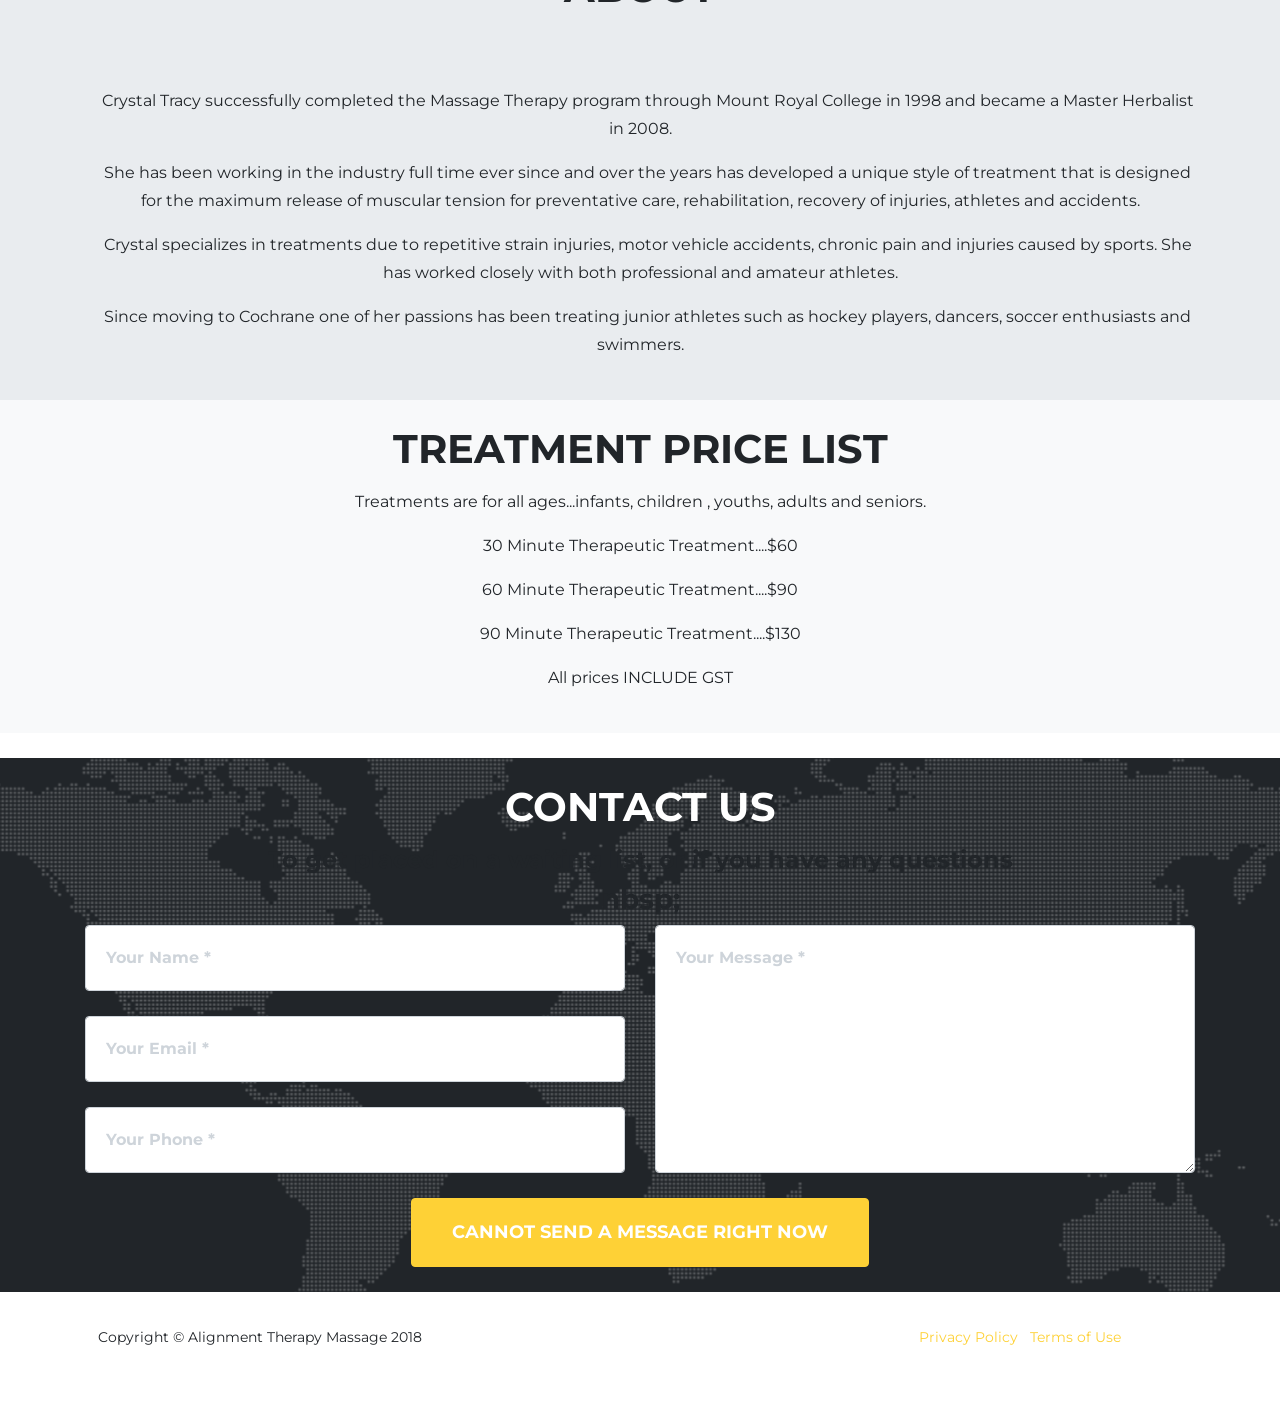
==== commit 1ab09134: "merged changes" ====
--- a/index.html
+++ b/index.html
@@ -2,22 +2,21 @@
 <html lang="en">
 
 <head>
-	<meta http-equiv="Content-Type" content="text/html; charset=us-ascii">
-	<meta name="viewport" content="width=device-width, initial-scale=1, shrink-to-fit=no">
-	<meta name="description" content="">
-	<meta name="author" content="Sean Matthews">
-	<title>Alignment Therapy</title>
-	<!-- Bootstrap core CSS -->
-	<link href="vendor/bootstrap/css/bootstrap.min.css" rel="stylesheet" />
-	<!-- Custom fonts for this template -->
-	<link href="vendor/font-awesome/css/font-awesome.min.css" rel="stylesheet" type="text/css" />
-	<link href="https://fonts.googleapis.com/css?family=Montserrat:400,700" rel="stylesheet" type="text/css" />
-	<link href="https://fonts.googleapis.com/css?family=Kaushan+Script" rel="stylesheet" type="text/css" />
-	<link href="https://fonts.googleapis.com/css?family=Droid+Serif:400,700,400italic,700italic" rel="stylesheet" type="text/css"
-	/>
-	<link href="https://fonts.googleapis.com/css?family=Roboto+Slab:400,100,300,700" rel="stylesheet" type="text/css" />
-	<!-- Custom styles for this template -->
-	<link href="css/agency.css" rel="stylesheet" />
+    <meta http-equiv="Content-Type" content="text/html; charset=us-ascii">
+    <meta name="viewport" content="width=device-width, initial-scale=1, shrink-to-fit=no">
+    <meta name="description" content="">
+    <meta name="author" content="Sean Matthews">
+    <title>Alignment Therapy</title>
+    <!-- Bootstrap core CSS -->
+    <link href="vendor/bootstrap/css/bootstrap.min.css" rel="stylesheet" />
+    <!-- Custom fonts for this template -->
+    <link href="vendor/font-awesome/css/font-awesome.min.css" rel="stylesheet" type="text/css" />
+    <link href="https://fonts.googleapis.com/css?family=Montserrat:400,700" rel="stylesheet" type="text/css" />
+    <link href="https://fonts.googleapis.com/css?family=Kaushan+Script" rel="stylesheet" type="text/css" />
+    <link href="https://fonts.googleapis.com/css?family=Droid+Serif:400,700,400italic,700italic" rel="stylesheet" type="text/css" />
+    <link href="https://fonts.googleapis.com/css?family=Roboto+Slab:400,100,300,700" rel="stylesheet" type="text/css" />
+    <!-- Custom styles for this template -->
+    <link href="css/agency.css" rel="stylesheet" />
 </head>
 
 <body id="page-top">
@@ -121,80 +120,80 @@
 						<i class="fa fa-circle fa-stack-2x text-primary"></i>
 						<i class="fa fa-spinner fa-stack-1x fa-inverse"></i>
 					</span>
-					<h4 class="service-heading">Myofascial Release</h4>
+                    <h4 class="service-heading">Myofascial Release</h4>
 
 					<p class="service-body">A technique completed without the use of oil to release both the muscle tissue and the fascia (connective tissue surrounding
 						the muscle) therefore allowing space for the muscle to relax</p>
 				</div>
 
-				<div class="col-md-4">
-					<span class="fa-stack fa-2x">
-						<i class="fa fa-circle fa-stack-2x text-primary"></i>
-						<i class="fa fa-spinner fa-stack-1x fa-inverse"></i>
-					</span>
-					<h4 class="service-heading">Dynamic Cupping</h4>
+                <div class="col-md-4">
+                    <span class="fa-stack fa-2x">
+						<i class="fa fa-circle fa-stack-2x text-primary"></i>
+						<i class="fa fa-spinner fa-stack-1x fa-inverse"></i>
+					</span>
+                    <h4 class="service-heading">Dynamic Cupping</h4>
 
 					<p class="service-body">An ancient technique based on traditional Chinese medicine where the focus is to release fascia, bring blood flood to
 						the area to promote healing and works well on neurological complaints</p>
 				</div>
 
-				<div class="col-md-4">
-					<span class="fa-stack fa-2x">
-						<i class="fa fa-circle fa-stack-2x text-primary"></i>
-						<i class="fa fa-spinner fa-stack-1x fa-inverse"></i>
-					</span>
-					<h4 class="service-heading">Micro Movements</h4>
+                <div class="col-md-4">
+                    <span class="fa-stack fa-2x">
+						<i class="fa fa-circle fa-stack-2x text-primary"></i>
+						<i class="fa fa-spinner fa-stack-1x fa-inverse"></i>
+					</span>
+                    <h4 class="service-heading">Micro Movements</h4>
 
 					<p class="service-body">Reduce tension, strain, and discomfort from repetitive strain injuries and immobility using professionally designed
 						unobtrusive movements</p>
 				</div>
 
-				<div class="col-md-4">
-					<span class="fa-stack fa-2x">
-						<i class="fa fa-circle fa-stack-2x text-primary"></i>
-						<i class="fa fa-spinner fa-stack-1x fa-inverse"></i>
-					</span>
-					<h4 class="service-heading">Therapeutic Massage</h4>
+                <div class="col-md-4">
+                    <span class="fa-stack fa-2x">
+						<i class="fa fa-circle fa-stack-2x text-primary"></i>
+						<i class="fa fa-spinner fa-stack-1x fa-inverse"></i>
+					</span>
+                    <h4 class="service-heading">Therapeutic Massage</h4>
 
 					<p class="service-body">Manual manipulation of soft tissue with the goal of not just reaching the superficial layers but also the deeper ones</p>
 				</div>
 
-				<div class="col-md-4">
-					<span class="fa-stack fa-2x">
-						<i class="fa fa-circle fa-stack-2x text-primary"></i>
-						<i class="fa fa-spinner fa-stack-1x fa-inverse"></i>
-					</span>
-					<h4 class="service-heading">Trigger Point Therapy</h4>
+                <div class="col-md-4">
+                    <span class="fa-stack fa-2x">
+						<i class="fa fa-circle fa-stack-2x text-primary"></i>
+						<i class="fa fa-spinner fa-stack-1x fa-inverse"></i>
+					</span>
+                    <h4 class="service-heading">Trigger Point Therapy</h4>
 
 					<p class="service-body">The release of tight areas with specific pain referral patterns through the use of static pressure</p>
 				</div>
 
-				<div class="col-md-4">
-					<span class="fa-stack fa-2x">
-						<i class="fa fa-circle fa-stack-2x text-primary"></i>
-						<i class="fa fa-spinner fa-stack-1x fa-inverse"></i>
-					</span>
-					<h4 class="service-heading">Hydrotherapy</h4>
+                <div class="col-md-4">
+                    <span class="fa-stack fa-2x">
+						<i class="fa fa-circle fa-stack-2x text-primary"></i>
+						<i class="fa fa-spinner fa-stack-1x fa-inverse"></i>
+					</span>
+                    <h4 class="service-heading">Hydrotherapy</h4>
 
 					<p class="service-body">Involves the application of water of varying temperatures for pain relief and health maintenance</p>
 				</div>
 
-				<div class="col-md-4">
-					<span class="fa-stack fa-2x">
-						<i class="fa fa-circle fa-stack-2x text-primary"></i>
-						<i class="fa fa-spinner fa-stack-1x fa-inverse"></i>
-					</span>
-					<h4 class="service-heading">Aromatherapy</h4>
+                <div class="col-md-4">
+                    <span class="fa-stack fa-2x">
+						<i class="fa fa-circle fa-stack-2x text-primary"></i>
+						<i class="fa fa-spinner fa-stack-1x fa-inverse"></i>
+					</span>
+                    <h4 class="service-heading">Aromatherapy</h4>
 
 					<p class="service-body">Combines the use of essential oils with massage or as home therapy to enhance health, reduce stress and relieve pain</p>
 				</div>
 
-				<div class="col-md-4">
-					<span class="fa-stack fa-2x">
-						<i class="fa fa-circle fa-stack-2x text-primary"></i>
-						<i class="fa fa-spinner fa-stack-1x fa-inverse"></i>
-					</span>
-					<h4 class="service-heading">Home Exercises and Stretches</h4>
+                <div class="col-md-4">
+                    <span class="fa-stack fa-2x">
+						<i class="fa fa-circle fa-stack-2x text-primary"></i>
+						<i class="fa fa-spinner fa-stack-1x fa-inverse"></i>
+					</span>
+                    <h4 class="service-heading">Home Exercises and Stretches</h4>
 
 					<p class="service-body">Effective custom routines for home use to strengthen weakened areas and release tension to tight muscles</p>
 				</div>
@@ -202,61 +201,50 @@
 		</div>
 	</section>
 
-	<!-- Testimonials -->
-	<section id="testimonials">
-		<div class="container">
-			<div class="row">
-				<div class="col-lg-12 text-center">
-					<h2 class="section-heading text-uppercase">Testimonials</h2>
-
-					<h3 class="section-subheading text-muted text-left"></h3>
-
-					<p class="text-muted" style="text-indent: 15px;">I started seeing Crystal due to upper back, neck and shoulder issues caused from an injury when I landscaped the yard
-						in our new home. My job also causes constant posture and neck tension. We met and created a plan together to not only
-						fix but properly maintain my neck and shoulders. I met with her weekly for a month, then biweekly for another few visits
-						and now have been able to maintain with monthly visits.</p>
-
-					<p class="text-muted" style="text-indent: 15px;">Her use of therapeutic massage and cupping techniques have made huge improvements for me. Crystal is very professional,
-						thorough, friendly, punctual and great to work with.</p>
-
-					<p class="text-muted" style="text-indent: 15px;">I book my next appointment after each session so I&#39;ve got my time secured. I would highly recommend her.</p>
-
-					<p class="text-muted">Debbie Wansink Cochrane, AB</p>
-
-					<h3 class="section-subheading text-muted text-left"></h3>
-
-					<p class="text-muted" style="text-indent: 15px;">I&#39;ve been receiving a massage from Crystal every 3 weeks for the past 10 years. Prior to Crystal, I had been to
-						a number of therapists over the years. Immediately upon my first visit to Crystal, I noticed a big difference in how
-						she works all the different muscle groups. No other therapist has helped me as much as Crystal has. Without her expertise
-						I would not be able to perform the demanding physical duties where I&#39;m employed.</p>
-
-					<p class="text-muted" style="text-indent: 15px;">To sum up Crystal&#39;s unique professionalism, she is very friendly, knows exactly what I need, and performs magic
-						to my aches and pains. I have found incredible relief and healing because of Crystal&#39;s incredible ability to treat
-						the problems and to know just what I need in terms of treatment that helps my body heal and recover.</p>
-
-					<p class="text-muted" style="text-indent: 15px;">She&#39;s awesome and second to none.</p>
-
-					<p class="text-muted">Clayton Rosenberger Airdrie, AB</p>
-
-					<h3 class="section-subheading text-muted text-left"></h3>
-
-					<p class="text-muted" style="text-indent: 15px;">I had injured my wrist while skiing a few years ago. I subsequently went through a lot in terms of assessment and treatment
-						over the course of the next several months: casting, surgery, nerve conduction studies, MRI studies and physiotherapy.
-						Nothing helped! I was still unable to return to work as I continued to have unresolved issues with nerve pain, numbness,
-						strength and range of motion in my wrist, hand and arm.</p>
-
-					<p class="text-muted" style="text-indent: 15px;">Finally, my physiotherapist recommended me to Crystal for massage therapy. Crystal was my saving grace. She listened
-						when no one else would take the time. She explored different ways to treat my injury and never gave up trying to get
-						to the root of my problem. In addition to our massage sessions she sent me home with exercises that helped me maintain
-						progress and grow stronger every day.</p>
-
-					<p class="text-muted" style="text-indent: 15px;">I am now pain free and have a functional wrist and arm once again! Crystal is a true professional, an expert in her
-						field, and I truly give her credit for getting me back to work and giving me my life back. Thanks Crystal!</p>
-
-					<p class="text-muted">Janice Strate, RN</p>
-				</div>
-			</div>
-			<!-- <div class="row">
+    <!-- Testimonials -->
+    <section id="testimonials">
+        <div class="container">
+            <div class="row">
+                <div class="col-lg-12 text-center">
+                    <h2 class="section-heading text-uppercase">Testimonials</h2>
+
+                    <h3 class="section-subheading text-left"></h3>
+
+                    <p style="text-indent: 15px;">I started seeing Crystal due to upper back, neck and shoulder issues caused from an injury when I landscaped the yard in our new home. My job also causes constant posture and neck tension. We met and created a plan together to not
+                        only fix but properly maintain my neck and shoulders. I met with her weekly for a month, then biweekly for another few visits and now have been able to maintain with monthly visits.</p>
+
+                    <p style="text-indent: 15px;">Her use of therapeutic massage and cupping techniques have made huge improvements for me. Crystal is very professional, thorough, friendly, punctual and great to work with.</p>
+
+                    <p style="text-indent: 15px;">I book my next appointment after each session so I&#39;ve got my time secured. I would highly recommend her.</p>
+
+                    <p>Debbie Wansink Cochrane, AB</p>
+
+                    <h3 class="section-subheading text-left"></h3>
+
+                    <p style="text-indent: 15px;">I&#39;ve been receiving a massage from Crystal every 3 weeks for the past 10 years. Prior to Crystal, I had been to a number of therapists over the years. Immediately upon my first visit to Crystal, I noticed a big difference in how
+                        she works all the different muscle groups. No other therapist has helped me as much as Crystal has. Without her expertise I would not be able to perform the demanding physical duties where I&#39;m employed.</p>
+
+                    <p style="text-indent: 15px;">To sum up Crystal&#39;s unique professionalism, she is very friendly, knows exactly what I need, and performs magic to my aches and pains. I have found incredible relief and healing because of Crystal&#39;s incredible ability to treat
+                        the problems and to know just what I need in terms of treatment that helps my body heal and recover.</p>
+
+                    <p style="text-indent: 15px;">She&#39;s awesome and second to none.</p>
+
+                    <p>Clayton Rosenberger Airdrie, AB</p>
+
+                    <h3 class="section-subheading text-left"></h3>
+
+                    <p style="text-indent: 15px;">I had injured my wrist while skiing a few years ago. I subsequently went through a lot in terms of assessment and treatment over the course of the next several months: casting, surgery, nerve conduction studies, MRI studies and physiotherapy.
+                        Nothing helped! I was still unable to return to work as I continued to have unresolved issues with nerve pain, numbness, strength and range of motion in my wrist, hand and arm.</p>
+
+                    <p style="text-indent: 15px;">Finally, my physiotherapist recommended me to Crystal for massage therapy. Crystal was my saving grace. She listened when no one else would take the time. She explored different ways to treat my injury and never gave up trying to get
+                        to the root of my problem. In addition to our massage sessions she sent me home with exercises that helped me maintain progress and grow stronger every day.</p>
+
+                    <p style="text-indent: 15px;">I am now pain free and have a functional wrist and arm once again! Crystal is a true professional, an expert in her field, and I truly give her credit for getting me back to work and giving me my life back. Thanks Crystal!</p>
+
+                    <p>Janice Strate, RN</p>
+                </div>
+            </div>
+            <!-- <div class="row">
         <div class="col-md-4 col-sm-6 portfolio-item">
           <a class="portfolio-link" data-toggle="modal" href="#portfolioModal1">
             <div class="portfolio-hover">
@@ -272,160 +260,152 @@
           </div>
         </div>
       </div> --></div>
-	</section>
-	<!-- About -->
-
-	<section id="about" style="background: #e9ecef">
-		<div class="container">
-			<div class="row">
-				<div class="col-lg-12 text-center">
-					<h2 class="section-heading text-uppercase">About</h2>
-
-					<h3 class="section-subheading text-muted text-left"></h3>
-
-					<p style="text-indent: 15px;">Crystal Tracy successfully completed the Massage Therapy program through Mount Royal College in 1998 and became a Master
-						Herbalist in 2008.</p>
-
-					<p style="text-indent: 15px;">She has been working in the industry full time ever since and over the years has developed a unique style of treatment
-						that is designed for the maximum release of muscular tension for preventative care, rehabilitation, recovery of injuries,
-						athletes and accidents.</p>
-
-					<p style="text-indent: 15px;">Crystal specializes in treatments due to repetitive strain injuries, motor vehicle accidents, chronic pain and injuries
-						caused by sports. She has worked closely with both professional and amateur athletes.</p>
-
-					<p style="text-indent: 15px;">Since moving to Cochrane one of her passions has been treating junior athletes such as hockey players, dancers, soccer
-						enthusiasts and swimmers.</p>
-				</div>
-			</div>
-		</div>
-	</section>
-	<!-- Prices -->
-
-	<section class="bg-light" id="prices">
-		<div class="container">
-			<div class="row">
-				<div class="col-lg-12 text-center">
-					<h2 class="section-heading text-uppercase">Treatment Price List</h2>
-
-					<h4 class="section-subheading"></h4>
-
-					<p>Treatments are for all ages...infants, children , youths, adults and seniors.</p>
-
-					<h3 class="section-subheading text-muted" style="padding-bottom: 0; margin-bottom: 0;"></h3>
-
-					<p>30 Minute Therapeutic Treatment....$60</p>
-
-					<p>60 Minute Therapeutic Treatment....$90</p>
-
-					<p>90 Minute Therapeutic Treatment....$130</p>
-
-					<p>All prices INCLUDE GST</p>
-				</div>
-			</div>
-		</div>
-	</section>
-	<!-- create a little whitespace -->
-
-	<section>
-		<!-- Contact -->
-		<section id="contact">
-			<div class="container">
-				<div class="row">
-					<div class="col-lg-12 text-center">
-						<h2 class="section-heading text-uppercase">Contact Us</h2>
-
-						<h4 class="section-subheading text-muted">To get placed on a waiting list, or if you have any questions</h4>
-
-						<h3>nbsp;</h3>
-					</div>
-				</div>
-
-				<div class="row">
-					<div class="col-lg-12">
-						<form id="contactForm" name="sentMessage" novalidate="">
-							<div class="row">
-								<div class="col-md-6">
-									<div class="form-group">
-										<input class="form-control" data-validation-required-message="Please enter your name." id="name" placeholder="Your Name *"
-										  required="" type="text" />
-										<p class="help-block text-danger"></p>
-									</div>
-
-									<div class="form-group">
-										<input class="form-control" data-validation-required-message="Please enter your email address." id="email" placeholder="Your Email *"
-										  required="" type="email" />
-										<p class="help-block text-danger"></p>
-									</div>
-
-									<div class="form-group">
-										<input class="form-control" data-validation-required-message="Please enter your phone number." id="phone" placeholder="Your Phone *"
-										  required="" type="tel" />
-										<p class="help-block text-danger"></p>
-									</div>
-								</div>
-
-								<div class="col-md-6">
-									<div class="form-group">
-										<textarea class="form-control" data-validation-required-message="Please enter a message." id="message" placeholder="Your Message *"
-										  required=""></textarea>
-
-										<p class="help-block text-danger"></p>
-									</div>
-								</div>
-
-								<div class="clearfix"></div>
-
-								<div class="col-lg-12 text-center">
-									<div id="success"></div>
-									<button class="btn btn-primary btn-xl text-uppercase" id="sendMessageButton" type="submit">Send Message</button>
-								</div>
-							</div>
-						</form>
-					</div>
-				</div>
-			</div>
-		</section>
-		<!-- Footer -->
-
-		<footer>
-			<div class="container">
-				<div class="row">
-					<div class="col-md-4">
-						<span class="copyright">Copyright &copy; Alignment Therapy Massage 2018</span>
-					</div>
-
-					<div class="col-md-4">
-						<ul class="list-inline social-buttons">
-							<li class="list-inline-item"></li>
-							<li class="list-inline-item"></li>
-							<li class="list-inline-item"></li>
-						</ul>
-					</div>
-
-					<div class="col-md-4">
-						<ul class="list-inline quicklinks">
-							<li class="list-inline-item">
-								<a href="#">Privacy Policy</a>
-							</li>
-							<li class="list-inline-item">
-								<a href="#">Terms of Use</a>
-							</li>
-						</ul>
-					</div>
-				</div>
-			</div>
-		</footer>
-		<!-- Bootstrap core JavaScript -->
-		<script src="vendor/jquery/jquery.min.js"></script>
-		<script src="vendor/bootstrap/js/bootstrap.bundle.min.js"></script>
-		<!-- Plugin JavaScript -->
-		<script src="vendor/jquery-easing/jquery.easing.min.js"></script>
-		<!-- Contact form JavaScript -->
-		<script src="js/jqBootstrapValidation.js"></script>
-		<script src="js/contact_me.js"></script>
-		<!-- Custom scripts for this template -->
-		<script src="js/agency.min.js"></script>
-	</section>
+    </section>
+    <!-- About -->
+
+    <section id="about" style="background:#e9ecef">
+        <div class="container">
+            <div class="row">
+                <div class="col-lg-12 text-center">
+                    <h2 class="section-heading text-uppercase">About</h2>
+
+                    <h3 class="section-subheading text-left"></h3>
+
+                    <p style="text-indent: 15px;">Crystal Tracy successfully completed the Massage Therapy program through Mount Royal College in 1998 and became a Master Herbalist in 2008.</p>
+
+                    <p style="text-indent: 15px;">She has been working in the industry full time ever since and over the years has developed a unique style of treatment that is designed for the maximum release of muscular tension for preventative care, rehabilitation, recovery of
+                        injuries, athletes and accidents.</p>
+
+                    <p style="text-indent: 15px;">Crystal specializes in treatments due to repetitive strain injuries, motor vehicle accidents, chronic pain and injuries caused by sports. She has worked closely with both professional and amateur athletes.</p>
+
+                    <p style="text-indent: 15px;">Since moving to Cochrane one of her passions has been treating junior athletes such as hockey players, dancers, soccer enthusiasts and swimmers.</p>
+                </div>
+            </div>
+        </div>
+    </section>
+    <!-- Prices -->
+
+    <section class="bg-light" id="prices">
+        <div class="container">
+            <div class="row">
+                <div class="col-lg-12 text-center">
+                    <h2 class="section-heading text-uppercase">Treatment Price List</h2>
+
+                    <h4 class="section-subheading"></h4>
+
+                    <p>Treatments are for all ages...infants, children , youths, adults and seniors.</p>
+
+                    <h3 class="section-subheading" style="padding-bottom: 0; margin-bottom: 0;"></h3>
+
+                    <p>30 Minute Therapeutic Treatment....$60</p>
+
+                    <p>60 Minute Therapeutic Treatment....$90</p>
+
+                    <p>90 Minute Therapeutic Treatment....$130</p>
+
+                    <p>All prices INCLUDE GST</p>
+                </div>
+            </div>
+        </div>
+    </section>
+    <!-- create a little whitespace -->
+
+    <section>
+        <!-- Contact -->
+        <section id="contact">
+            <div class="container">
+                <div class="row">
+                    <div class="col-lg-12 text-center">
+                        <h2 class="section-heading text-uppercase">Contact Us</h2>
+
+                        <h4 class="section-subheading">To get placed on a waiting list, or if you have any questions</h4>
+
+                        <h3>nbsp;</h3>
+                    </div>
+                </div>
+
+                <div class="row">
+                    <div class="col-lg-12">
+                        <form id="contactForm" name="sentMessage" novalidate="">
+                            <div class="row">
+                                <div class="col-md-6">
+                                    <div class="form-group">
+                                        <input class="form-control" data-validation-required-message="Please enter your name." id="name" placeholder="Your Name *" required="" type="text" />
+                                        <p class="help-block text-danger"></p>
+                                    </div>
+
+                                    <div class="form-group">
+                                        <input class="form-control" data-validation-required-message="Please enter your email address." id="email" placeholder="Your Email *" required="" type="email" />
+                                        <p class="help-block text-danger"></p>
+                                    </div>
+
+                                    <div class="form-group">
+                                        <input class="form-control" data-validation-required-message="Please enter your phone number." id="phone" placeholder="Your Phone *" required="" type="tel" />
+                                        <p class="help-block text-danger"></p>
+                                    </div>
+                                </div>
+
+                                <div class="col-md-6">
+                                    <div class="form-group">
+                                        <textarea class="form-control" data-validation-required-message="Please enter a message." id="message" placeholder="Your Message *" required=""></textarea>
+
+                                        <p class="help-block text-danger"></p>
+                                    </div>
+                                </div>
+
+                                <div class="clearfix"></div>
+
+                                <div class="col-lg-12 text-center">
+                                    <div id="success"></div>
+                                    <button class="btn btn-primary btn-xl text-uppercase" id="sendMessageButton" type="submit">Cannot Send a Message right now</button>
+                                </div>
+                            </div>
+                        </form>
+                    </div>
+                </div>
+            </div>
+        </section>
+        <!-- Footer -->
+
+        <footer>
+            <div class="container">
+                <div class="row">
+                    <div class="col-md-4">
+                        <span class="copyright">Copyright &copy; Alignment Therapy Massage 2018</span>
+                    </div>
+
+                    <div class="col-md-4">
+                        <ul class="list-inline social-buttons">
+                            <li class="list-inline-item"></li>
+                            <li class="list-inline-item"></li>
+                            <li class="list-inline-item"></li>
+                        </ul>
+                    </div>
+
+                    <div class="col-md-4">
+                        <ul class="list-inline quicklinks">
+                            <li class="list-inline-item">
+                                <a href="#">Privacy Policy</a>
+                            </li>
+                            <li class="list-inline-item">
+                                <a href="#">Terms of Use</a>
+                            </li>
+                        </ul>
+                    </div>
+                </div>
+            </div>
+        </footer>
+        <!-- Bootstrap core JavaScript -->
+        <script src="vendor/jquery/jquery.min.js"></script>
+        <script src="vendor/bootstrap/js/bootstrap.bundle.min.js"></script>
+        <!-- Plugin JavaScript -->
+        <script src="vendor/jquery-easing/jquery.easing.min.js"></script>
+        <!-- Contact form JavaScript -->
+        <script src="js/jqBootstrapValidation.js"></script>
+        <script src="js/contact_me.js"></script>
+        <!-- Custom scripts for this template -->
+        <script src="js/agency.min.js"></script>
+    </section>
 </body>
 
 </html>
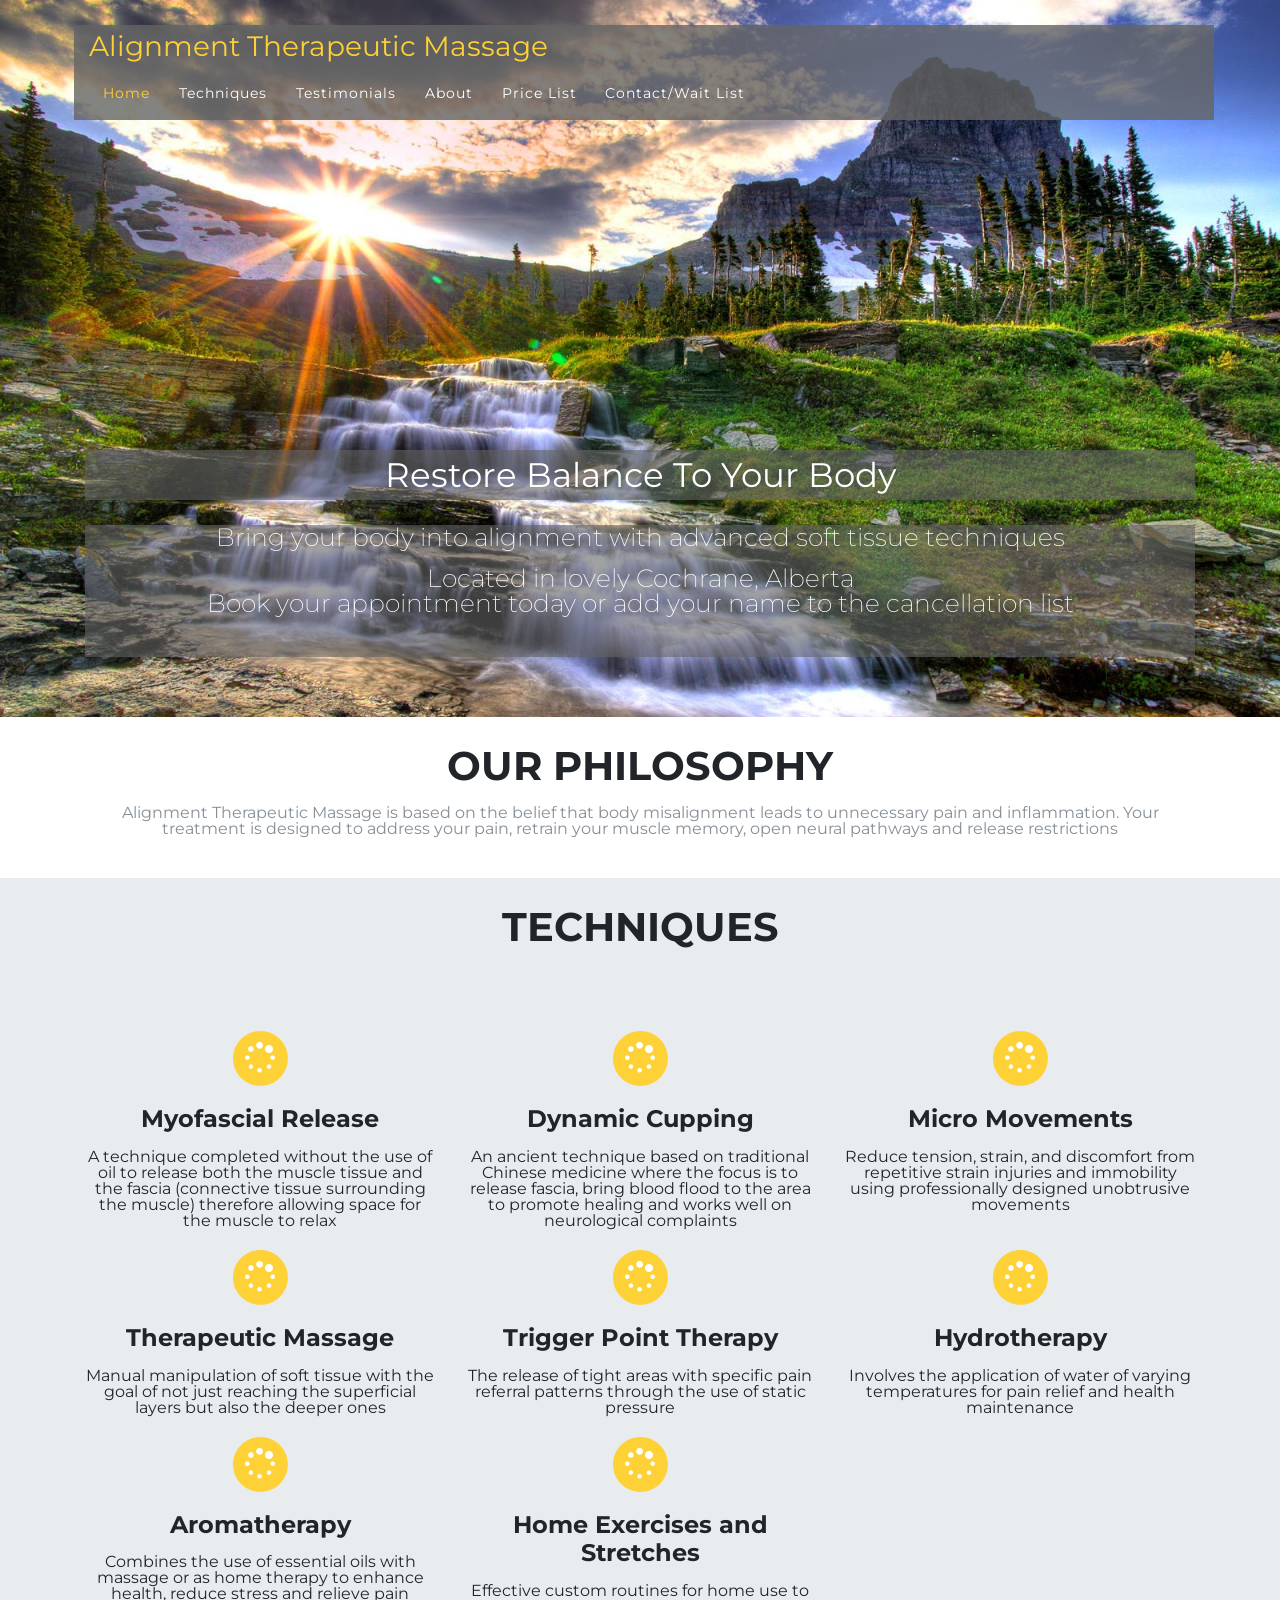
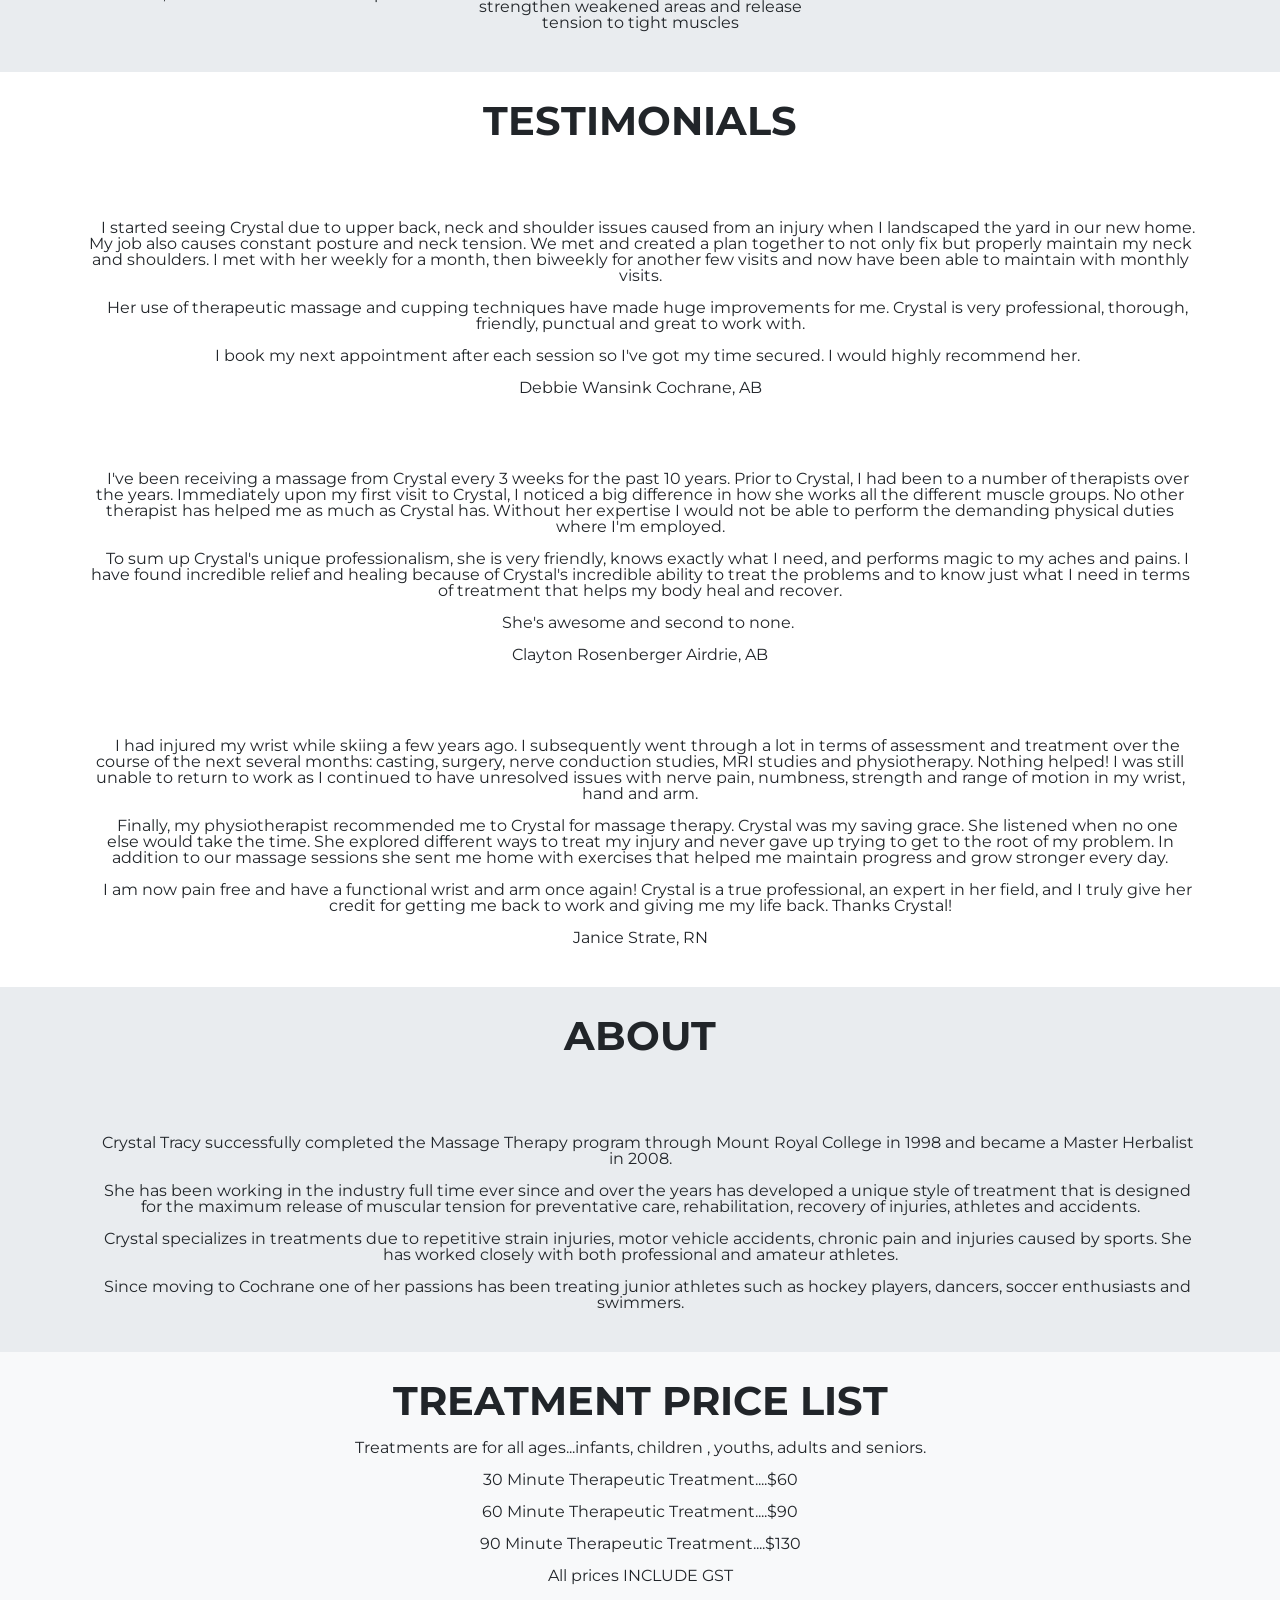
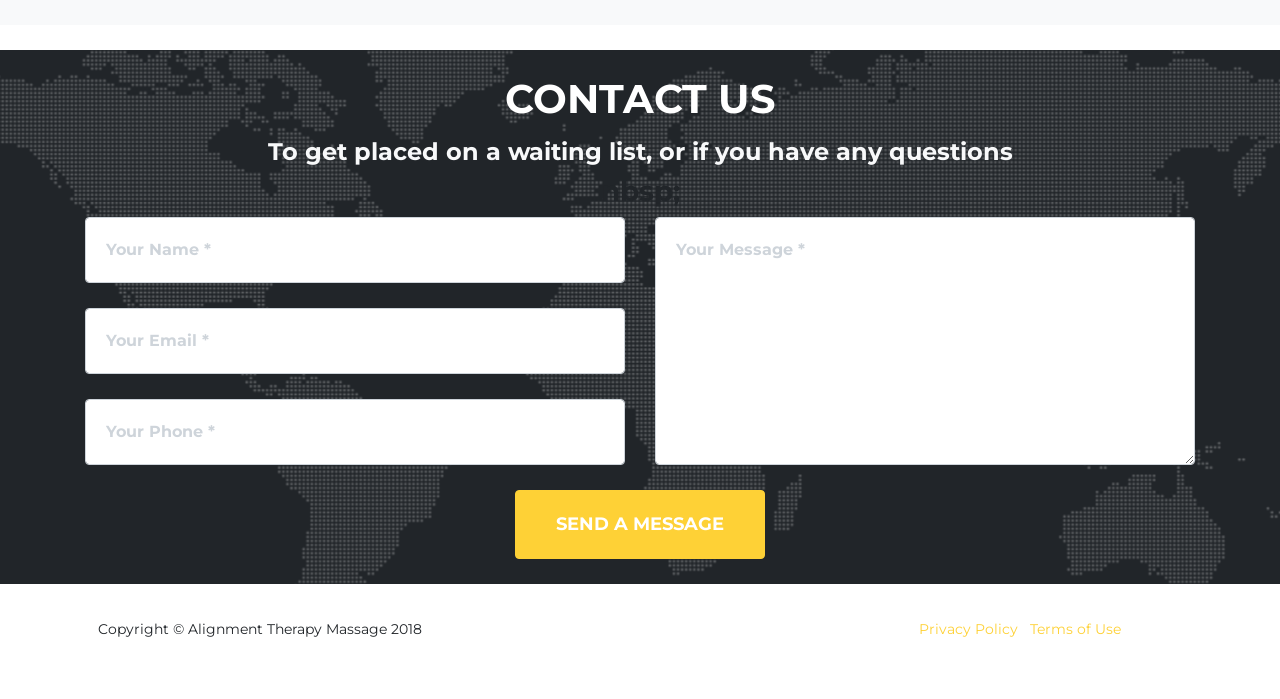
==== commit a7718461: "formatting and email changes.  little details" ====
--- a/index.html
+++ b/index.html
@@ -78,13 +78,13 @@
 	<header class="masthead">
 		<div class="container">
 			<div class="intro-text">
-				<div class="intro-lead-in" style="background: rgba(100,100,100,.4); padding-top: 5px; padding-bottom: 5px;">
+				<div class="intro-lead-in" style="background: rgba(100,100,100,.6); padding-top: 5px; padding-bottom: 5px;">
 					Restore Balance To Your Body
 				</div>
 
-				<div class="intro-heading" style="background: rgba(100,100,100,.4); padding-bottom: 25px;">
+				<div class="intro-heading" style="background: rgba(100,100,100,.6); padding-bottom: 25px;">
 					<p>Bring your body into alignment with advanced soft tissue techniques</p>
-					<p>Located in lovely Cochrane, Alberta</p>
+					<p style="margin-bottom: 0;">Located in lovely Cochrane, Alberta</p>
 					<p>Book your appointment today or add your name to the cancellation list</p>
 				</div>
 			</div>
@@ -318,7 +318,7 @@
                     <div class="col-lg-12 text-center">
                         <h2 class="section-heading text-uppercase">Contact Us</h2>
 
-                        <h4 class="section-subheading">To get placed on a waiting list, or if you have any questions</h4>
+                        <h4 class="section-subheading text-light">To get placed on a waiting list, or if you have any questions</h4>
 
                         <h3>nbsp;</h3>
                     </div>
@@ -357,7 +357,7 @@
 
                                 <div class="col-lg-12 text-center">
                                     <div id="success"></div>
-                                    <button class="btn btn-primary btn-xl text-uppercase" id="sendMessageButton" type="submit">Cannot Send a Message right now</button>
+                                    <button class="btn btn-primary btn-xl text-uppercase" id="sendMessageButton" type="submit">Send a Message</button>
                                 </div>
                             </div>
                         </form>
--- a/css/agency.css
+++ b/css/agency.css
@@ -8,7 +8,7 @@
   font-family: 'Montserrat', 'Helvetica Neue', Helvetica, Arial, sans-serif; }
 
 p {
-  line-height: 1.75; }
+  line-height: 1; }
 
 a {
   color: #fed136; }
@@ -42,10 +42,6 @@
     margin-bottom: 75px;
     text-transform: none;
     font-family: 'Montserrat', 'Helvetica Neue', Helvetica, Arial, sans-serif; }
-
-@media (max-width: 768px) {
-  header.masthead {
-    display: none; } }
 
 .btn {
   font-family: 'Montserrat', 'Helvetica Neue', Helvetica, Arial, sans-serif;
@@ -182,7 +178,6 @@
     padding-bottom: 100px; }
     header.masthead .intro-text .intro-lead-in {
       font-size: 1.75em;
-      line-height: 30px;
       margin-bottom: 25px;
       font-family: 'Montserrat', 'Helvetica Neue', Helvetica, Arial, sans-serif; }
     header.masthead .intro-text .intro-heading {
